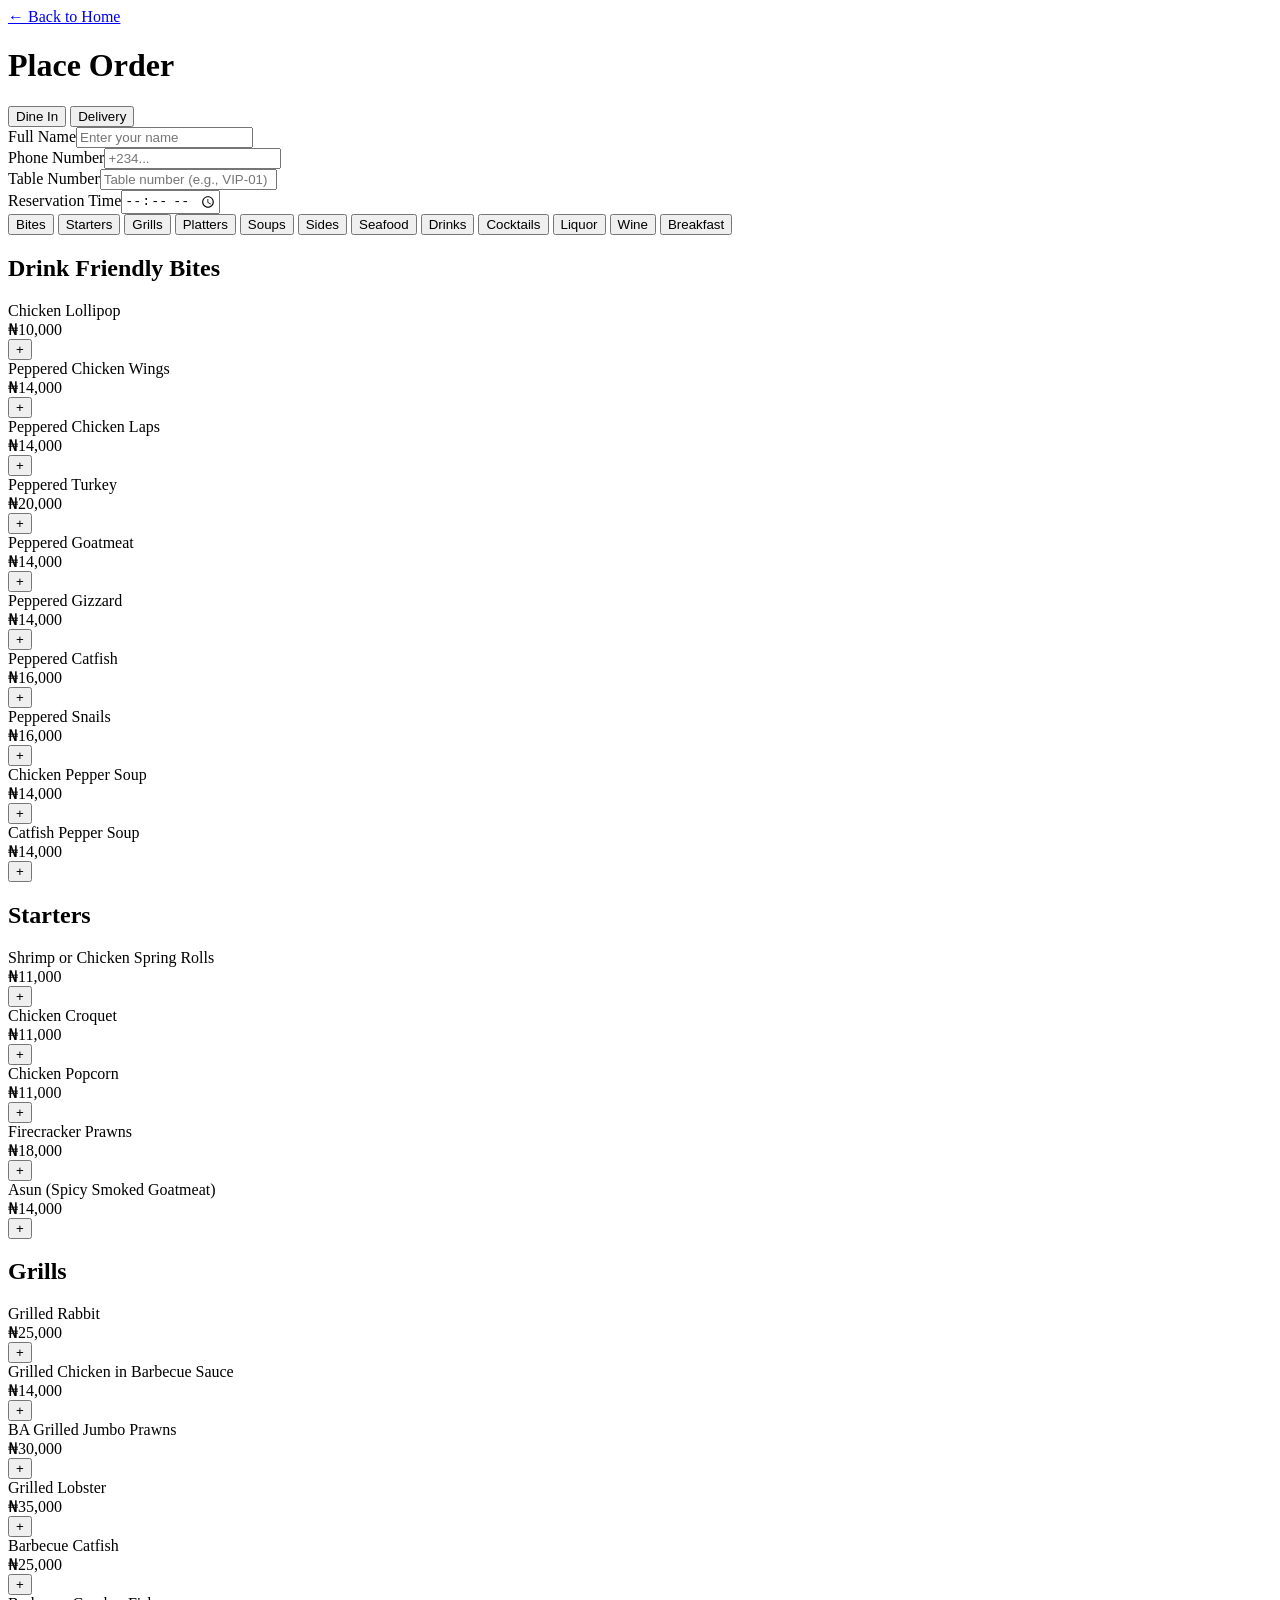
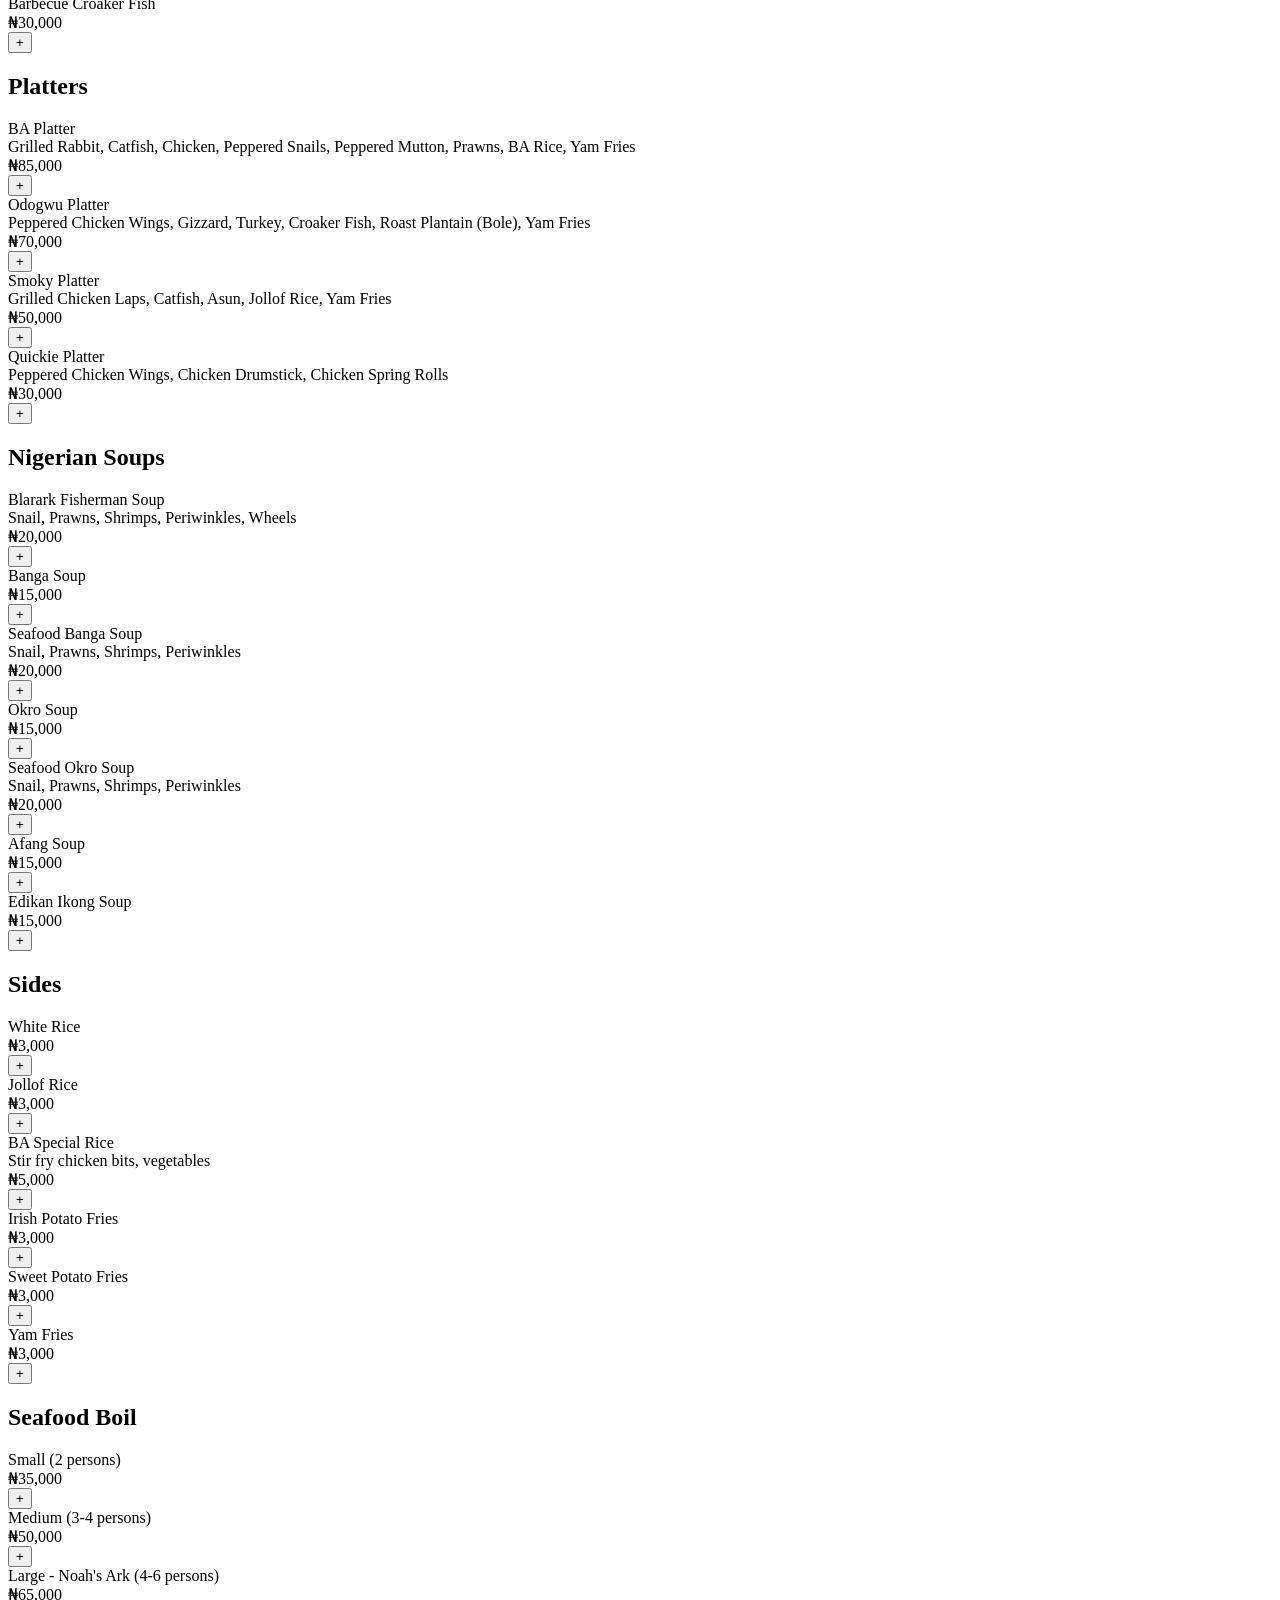
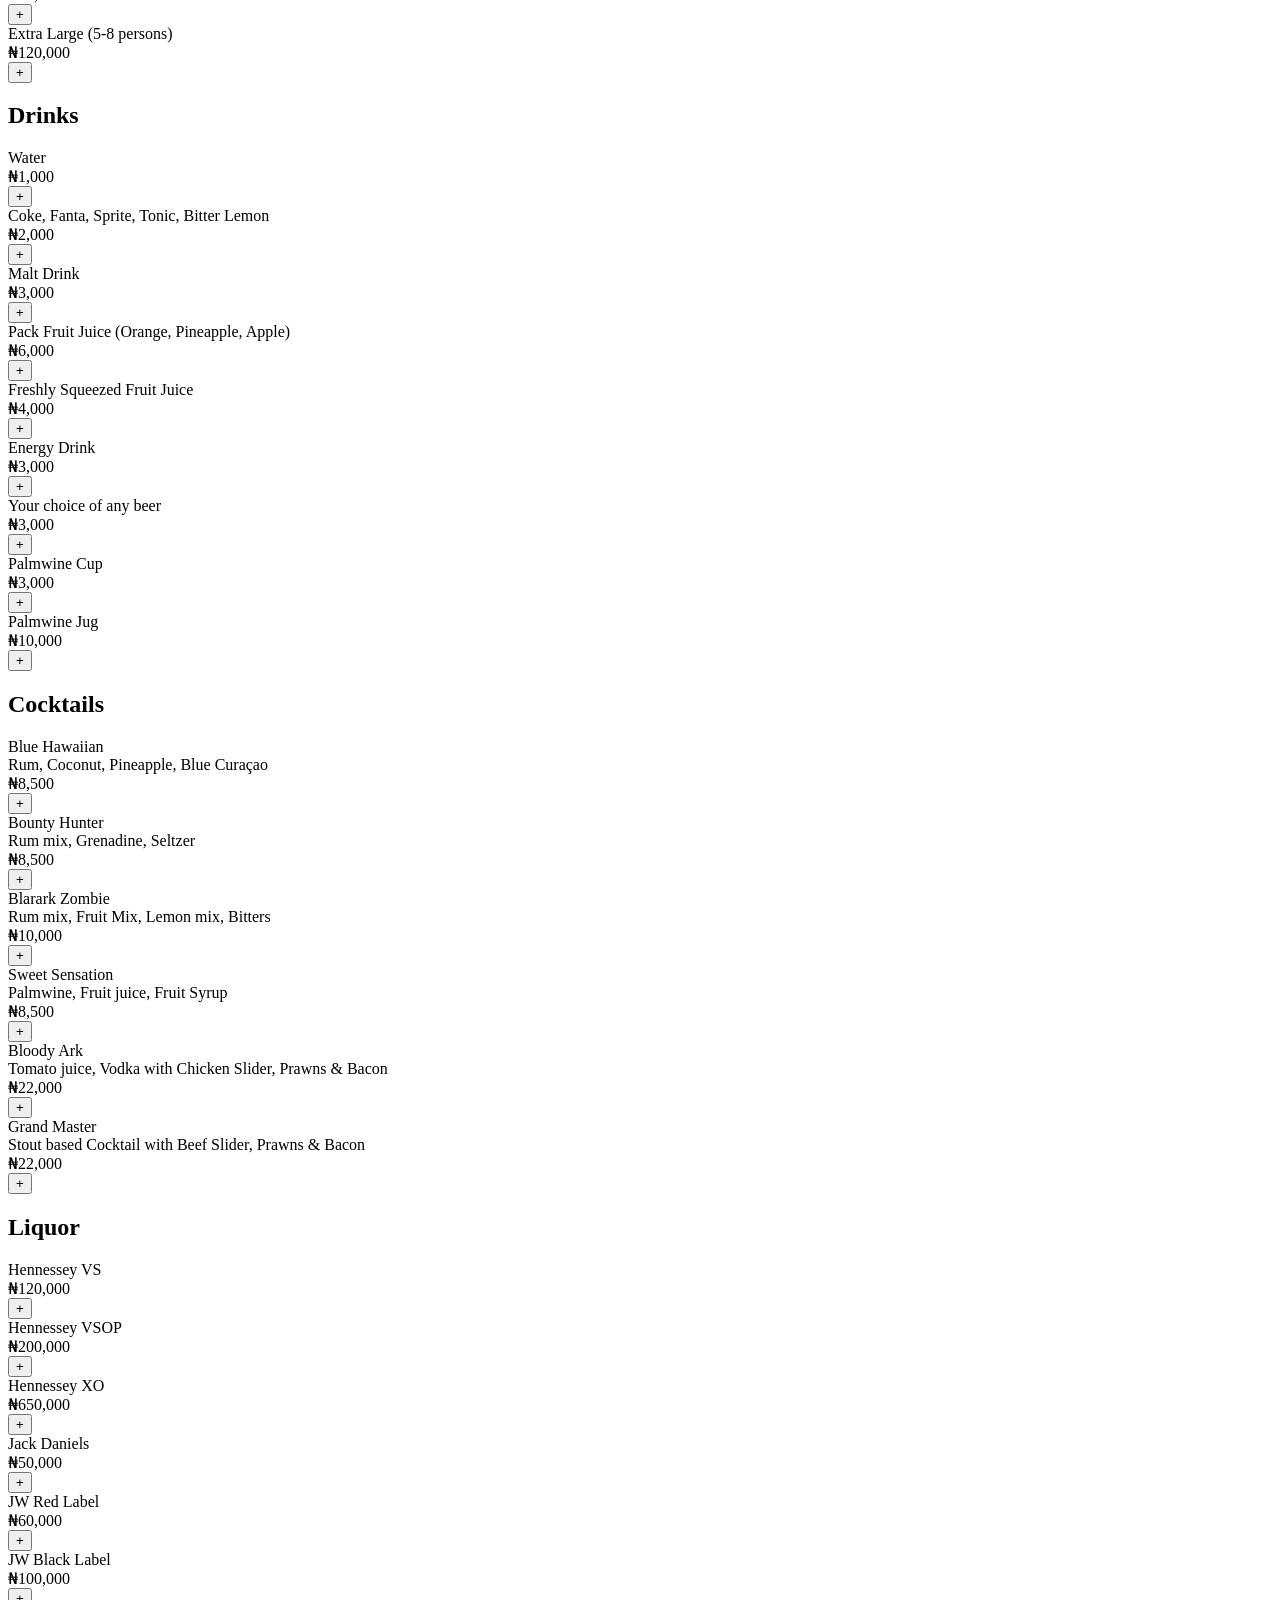
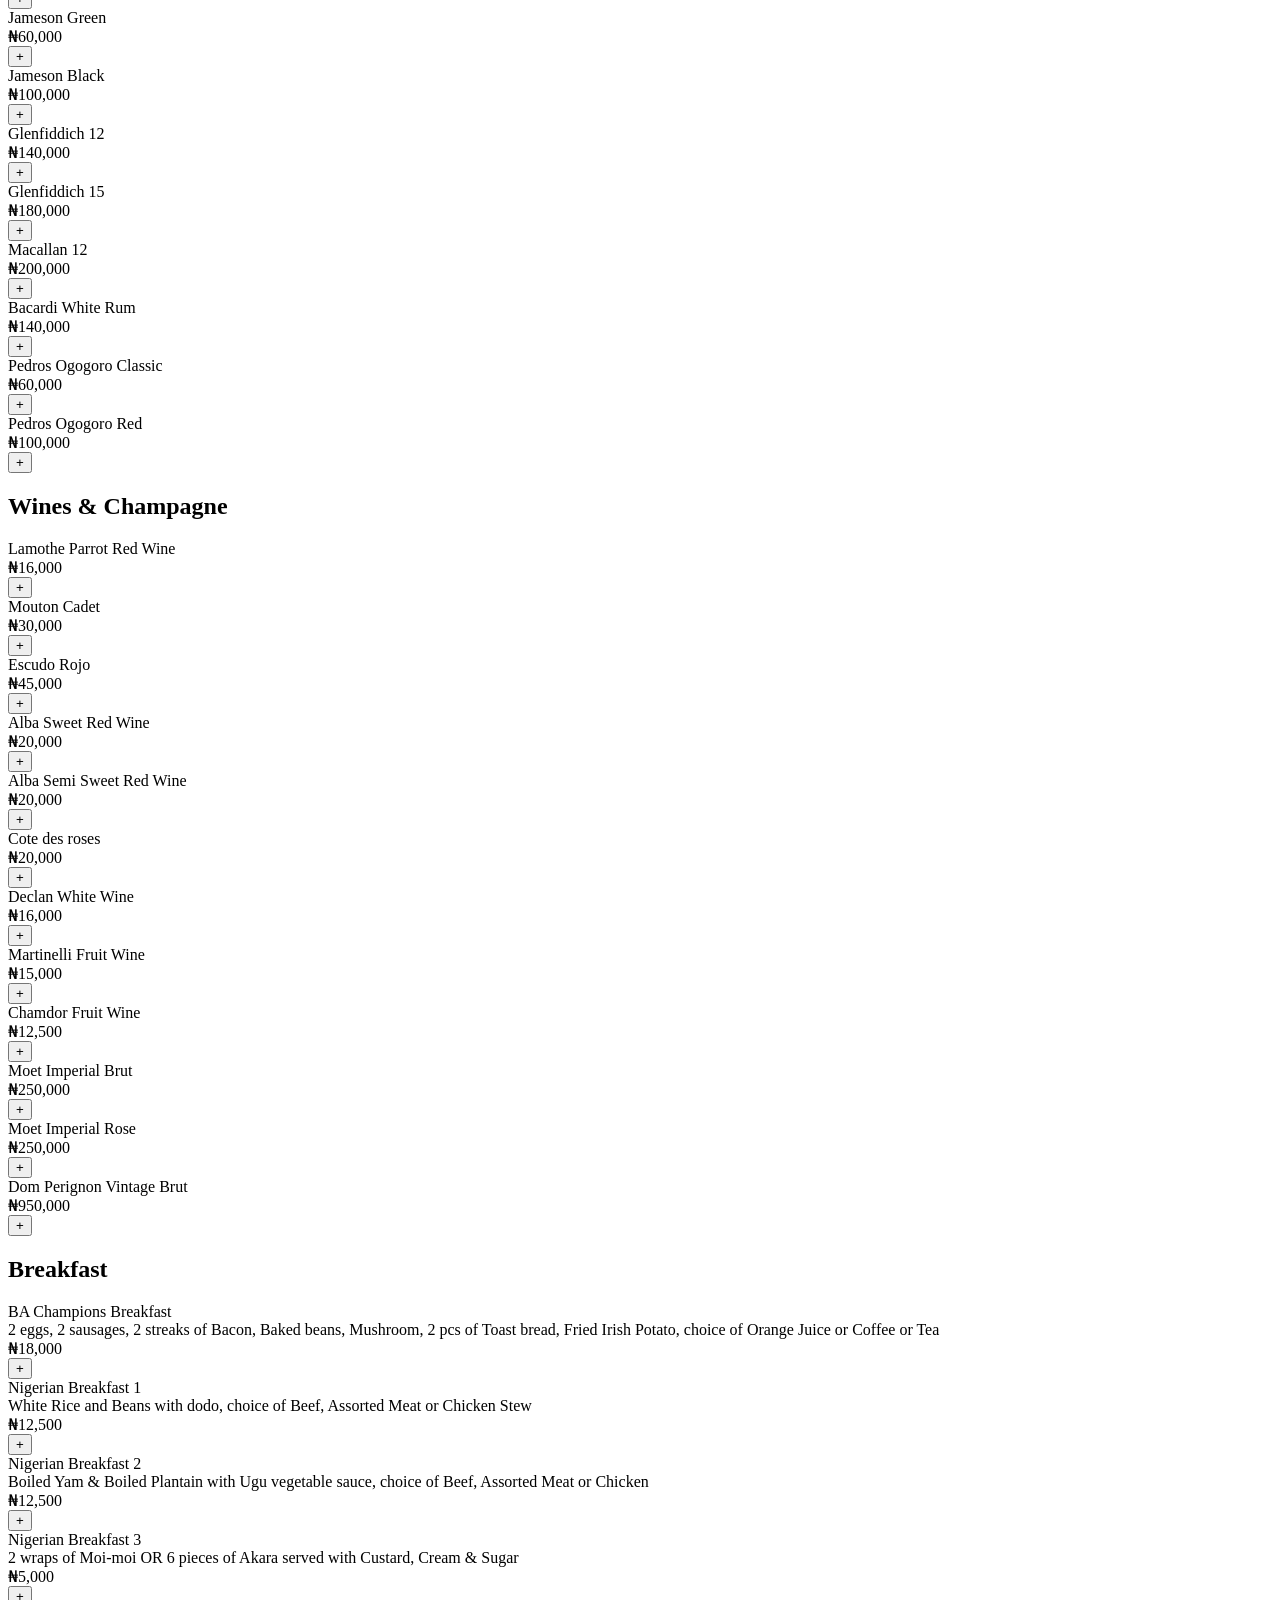
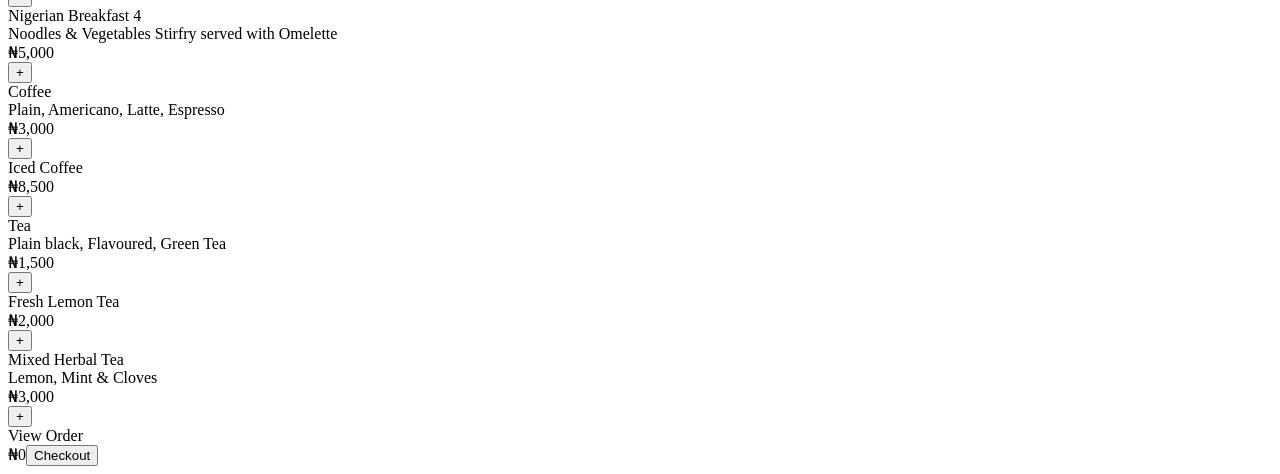
==== order.html @ f7a6f14f "Update print statement from 'Hello' to 'Goodbye'" ====
<!DOCTYPE html>
<html lang="en">
<head>
    <meta charset="UTF-8">
    <meta name="viewport" content="width=device-width, initial-scale=1.0, maximum-scale=1.0, user-scalable=no">
    <title>Place Order | Blarark VI</title>
    <link rel="preconnect" href="https://fonts.googleapis.com">
    <link rel="preconnect" href="https://fonts.gstatic.com" crossorigin>
    <link href="https://fonts.googleapis.com/css2?family=Playfair+Display:wght@400;500;600;700&family=Lato:wght@300;400;700&display=swap" rel="stylesheet">
    <link rel="stylesheet" href="style.css">
</head>
<body>

    <div class="bg-overlay" style="background-image: url('https://i.ibb.co/jPtq0Dsh/IMG-20260415-WA0001.jpg');"></div>
    <div class="bg-tint"></div>

    <div class="page-container">
        <a href="index.html" class="btn-back">← Back to Home</a>
        
        <div class="page-header">
            <h1 class="page-title">Place Order</h1>
        </div>

        <div class="page-content">
            <!-- Order Type Toggle -->
            <div class="order-type-toggle">
                <button class="order-type-btn active" onclick="setOrderType('dinein')">Dine In</button>
                <button class="order-type-btn" onclick="setOrderType('delivery')">Delivery</button>
            </div>

            <!-- Dine In Form -->
            <div id="dinein-form" class="order-form">
                <div class="form-group"><label class="form-label">Full Name</label><input type="text" class="form-input" id="dinein-name" placeholder="Enter your name" required></div>
                <div class="form-group"><label class="form-label">Phone Number</label><input type="tel" class="form-input" id="dinein-phone" placeholder="+234..." required></div>
                <div class="form-group"><label class="form-label">Table Number</label><input type="text" class="form-input" id="dinein-table" placeholder="Table number (e.g., VIP-01)" required></div>
                <div class="form-group"><label class="form-label">Reservation Time</label><input type="time" class="form-input" id="dinein-time" required></div>
            </div>

            <!-- Delivery Form (hidden by default) -->
            <div id="delivery-form" class="order-form" style="display: none;">
                <div class="form-group"><label class="form-label">Full Name</label><input type="text" class="form-input" id="delivery-name" placeholder="Enter your name" required></div>
                <div class="form-group"><label class="form-label">Phone Number</label><input type="tel" class="form-input" id="delivery-phone" placeholder="+234..." required></div>
                <div class="form-group"><label class="form-label">Delivery Address</label><input type="text" class="form-input" id="delivery-address" placeholder="Full delivery address" required></div>
            </div>

            <!-- Menu Categories Navigation -->
            <div class="category-nav">
                <button class="category-btn active" onclick="showCategory('bites')">Bites</button>
                <button class="category-btn" onclick="showCategory('starters')">Starters</button>
                <button class="category-btn" onclick="showCategory('grills')">Grills</button>
                <button class="category-btn" onclick="showCategory('platters')">Platters</button>
                <button class="category-btn" onclick="showCategory('soups')">Soups</button>
                <button class="category-btn" onclick="showCategory('sides')">Sides</button>
                <button class="category-btn" onclick="showCategory('seafood')">Seafood</button>
                <button class="category-btn" onclick="showCategory('drinks')">Drinks</button>
                <button class="category-btn" onclick="showCategory('cocktails')">Cocktails</button>
                <button class="category-btn" onclick="showCategory('liquor')">Liquor</button>
                <button class="category-btn" onclick="showCategory('wine')">Wine</button>
                <button class="category-btn" onclick="showCategory('breakfast')">Breakfast</button>
            </div>

            <!-- BITES -->
            <div id="bites" class="menu-section active">
                <h2 class="menu-category-title">Drink Friendly Bites</h2>
                <div class="menu-item"><div class="menu-item-info"><div class="menu-item-name">Chicken Lollipop</div></div><div class="menu-item-price">₦10,000</div><button class="add-btn" onclick="addToCart('Chicken Lollipop', 10000)">+</button></div>
                <div class="menu-item"><div class="menu-item-info"><div class="menu-item-name">Peppered Chicken Wings</div></div><div class="menu-item-price">₦14,000</div><button class="add-btn" onclick="addToCart('Peppered Chicken Wings', 14000)">+</button></div>
                <div class="menu-item"><div class="menu-item-info"><div class="menu-item-name">Peppered Chicken Laps</div></div><div class="menu-item-price">₦14,000</div><button class="add-btn" onclick="addToCart('Peppered Chicken Laps', 14000)">+</button></div>
                <div class="menu-item"><div class="menu-item-info"><div class="menu-item-name">Peppered Turkey</div></div><div class="menu-item-price">₦20,000</div><button class="add-btn" onclick="addToCart('Peppered Turkey', 20000)">+</button></div>
                <div class="menu-item"><div class="menu-item-info"><div class="menu-item-name">Peppered Goatmeat</div></div><div class="menu-item-price">₦14,000</div><button class="add-btn" onclick="addToCart('Peppered Goatmeat', 14000)">+</button></div>
                <div class="menu-item"><div class="menu-item-info"><div class="menu-item-name">Peppered Gizzard</div></div><div class="menu-item-price">₦14,000</div><button class="add-btn" onclick="addToCart('Peppered Gizzard', 14000)">+</button></div>
                <div class="menu-item"><div class="menu-item-info"><div class="menu-item-name">Peppered Catfish</div></div><div class="menu-item-price">₦16,000</div><button class="add-btn" onclick="addToCart('Peppered Catfish', 16000)">+</button></div>
                <div class="menu-item"><div class="menu-item-info"><div class="menu-item-name">Peppered Snails</div></div><div class="menu-item-price">₦16,000</div><button class="add-btn" onclick="addToCart('Peppered Snails', 16000)">+</button></div>
                <div class="menu-item"><div class="menu-item-info"><div class="menu-item-name">Chicken Pepper Soup</div></div><div class="menu-item-price">₦14,000</div><button class="add-btn" onclick="addToCart('Chicken Pepper Soup', 14000)">+</button></div>
                <div class="menu-item"><div class="menu-item-info"><div class="menu-item-name">Catfish Pepper Soup</div></div><div class="menu-item-price">₦14,000</div><button class="add-btn" onclick="addToCart('Catfish Pepper Soup', 14000)">+</button></div>
            </div>

            <!-- STARTERS -->
            <div id="starters" class="menu-section">
                <h2 class="menu-category-title">Starters</h2>
                <div class="menu-item"><div class="menu-item-info"><div class="menu-item-name">Shrimp or Chicken Spring Rolls</div></div><div class="menu-item-price">₦11,000</div><button class="add-btn" onclick="addToCart('Shrimp or Chicken Spring Rolls', 11000)">+</button></div>
                <div class="menu-item"><div class="menu-item-info"><div class="menu-item-name">Chicken Croquet</div></div><div class="menu-item-price">₦11,000</div><button class="add-btn" onclick="addToCart('Chicken Croquet', 11000)">+</button></div>
                <div class="menu-item"><div class="menu-item-info"><div class="menu-item-name">Chicken Popcorn</div></div><div class="menu-item-price">₦11,000</div><button class="add-btn" onclick="addToCart('Chicken Popcorn', 11000)">+</button></div>
                <div class="menu-item"><div class="menu-item-info"><div class="menu-item-name">Firecracker Prawns</div></div><div class="menu-item-price">₦18,000</div><button class="add-btn" onclick="addToCart('Firecracker Prawns', 18000)">+</button></div>
                <div class="menu-item"><div class="menu-item-info"><div class="menu-item-name">Asun (Spicy Smoked Goatmeat)</div></div><div class="menu-item-price">₦14,000</div><button class="add-btn" onclick="addToCart('Asun', 14000)">+</button></div>
            </div>

            <!-- GRILLS -->
            <div id="grills" class="menu-section">
                <h2 class="menu-category-title">Grills</h2>
                <div class="menu-item"><div class="menu-item-info"><div class="menu-item-name">Grilled Rabbit</div></div><div class="menu-item-price">₦25,000</div><button class="add-btn" onclick="addToCart('Grilled Rabbit', 25000)">+</button></div>
                <div class="menu-item"><div class="menu-item-info"><div class="menu-item-name">Grilled Chicken in Barbecue Sauce</div></div><div class="menu-item-price">₦14,000</div><button class="add-btn" onclick="addToCart('Grilled Chicken in Barbecue Sauce', 14000)">+</button></div>
                <div class="menu-item"><div class="menu-item-info"><div class="menu-item-name">BA Grilled Jumbo Prawns</div></div><div class="menu-item-price">₦30,000</div><button class="add-btn" onclick="addToCart('BA Grilled Jumbo Prawns', 30000)">+</button></div>
                <div class="menu-item"><div class="menu-item-info"><div class="menu-item-name">Grilled Lobster</div></div><div class="menu-item-price">₦35,000</div><button class="add-btn" onclick="addToCart('Grilled Lobster', 35000)">+</button></div>
                <div class="menu-item"><div class="menu-item-info"><div class="menu-item-name">Barbecue Catfish</div></div><div class="menu-item-price">₦25,000</div><button class="add-btn" onclick="addToCart('Barbecue Catfish', 25000)">+</button></div>
                <div class="menu-item"><div class="menu-item-info"><div class="menu-item-name">Barbecue Croaker Fish</div></div><div class="menu-item-price">₦30,000</div><button class="add-btn" onclick="addToCart('Barbecue Croaker Fish', 30000)">+</button></div>
            </div>

            <!-- PLATTERS -->
            <div id="platters" class="menu-section">
                <h2 class="menu-category-title">Platters</h2>
                <div class="menu-item"><div class="menu-item-info"><div class="menu-item-name">BA Platter</div><div class="menu-item-desc">Grilled Rabbit, Catfish, Chicken, Peppered Snails, Peppered Mutton, Prawns, BA Rice, Yam Fries</div></div><div class="menu-item-price">₦85,000</div><button class="add-btn" onclick="addToCart('BA Platter', 85000)">+</button></div>
                <div class="menu-item"><div class="menu-item-info"><div class="menu-item-name">Odogwu Platter</div><div class="menu-item-desc">Peppered Chicken Wings, Gizzard, Turkey, Croaker Fish, Roast Plantain (Bole), Yam Fries</div></div><div class="menu-item-price">₦70,000</div><button class="add-btn" onclick="addToCart('Odogwu Platter', 70000)">+</button></div>
                <div class="menu-item"><div class="menu-item-info"><div class="menu-item-name">Smoky Platter</div><div class="menu-item-desc">Grilled Chicken Laps, Catfish, Asun, Jollof Rice, Yam Fries</div></div><div class="menu-item-price">₦50,000</div><button class="add-btn" onclick="addToCart('Smoky Platter', 50000)">+</button></div>
                <div class="menu-item"><div class="menu-item-info"><div class="menu-item-name">Quickie Platter</div><div class="menu-item-desc">Peppered Chicken Wings, Chicken Drumstick, Chicken Spring Rolls</div></div><div class="menu-item-price">₦30,000</div><button class="add-btn" onclick="addToCart('Quickie Platter', 30000)">+</button></div>
            </div>

            <!-- SOUPS -->
            <div id="soups" class="menu-section">
                <h2 class="menu-category-title">Nigerian Soups</h2>
                <div class="menu-item"><div class="menu-item-info"><div class="menu-item-name">Blarark Fisherman Soup</div><div class="menu-item-desc">Snail, Prawns, Shrimps, Periwinkles, Wheels</div></div><div class="menu-item-price">₦20,000</div><button class="add-btn" onclick="addToCart('Blarark Fisherman Soup', 20000)">+</button></div>
                <div class="menu-item"><div class="menu-item-info"><div class="menu-item-name">Banga Soup</div></div><div class="menu-item-price">₦15,000</div><button class="add-btn" onclick="addToCart('Banga Soup', 15000)">+</button></div>
                <div class="menu-item"><div class="menu-item-info"><div class="menu-item-name">Seafood Banga Soup</div><div class="menu-item-desc">Snail, Prawns, Shrimps, Periwinkles</div></div><div class="menu-item-price">₦20,000</div><button class="add-btn" onclick="addToCart('Seafood Banga Soup', 20000)">+</button></div>
                <div class="menu-item"><div class="menu-item-info"><div class="menu-item-name">Okro Soup</div></div><div class="menu-item-price">₦15,000</div><button class="add-btn" onclick="addToCart('Okro Soup', 15000)">+</button></div>
                <div class="menu-item"><div class="menu-item-info"><div class="menu-item-name">Seafood Okro Soup</div><div class="menu-item-desc">Snail, Prawns, Shrimps, Periwinkles</div></div><div class="menu-item-price">₦20,000</div><button class="add-btn" onclick="addToCart('Seafood Okro Soup', 20000)">+</button></div>
                <div class="menu-item"><div class="menu-item-info"><div class="menu-item-name">Afang Soup</div></div><div class="menu-item-price">₦15,000</div><button class="add-btn" onclick="addToCart('Afang Soup', 15000)">+</button></div>
                <div class="menu-item"><div class="menu-item-info"><div class="menu-item-name">Edikan Ikong Soup</div></div><div class="menu-item-price">₦15,000</div><button class="add-btn" onclick="addToCart('Edikan Ikong Soup', 15000)">+</button></div>
            </div>

            <!-- SIDES -->
            <div id="sides" class="menu-section">
                <h2 class="menu-category-title">Sides</h2>
                <div class="menu-item"><div class="menu-item-info"><div class="menu-item-name">White Rice</div></div><div class="menu-item-price">₦3,000</div><button class="add-btn" onclick="addToCart('White Rice', 3000)">+</button></div>
                <div class="menu-item"><div class="menu-item-info"><div class="menu-item-name">Jollof Rice</div></div><div class="menu-item-price">₦3,000</div><button class="add-btn" onclick="addToCart('Jollof Rice', 3000)">+</button></div>
                <div class="menu-item"><div class="menu-item-info"><div class="menu-item-name">BA Special Rice</div><div class="menu-item-desc">Stir fry chicken bits, vegetables</div></div><div class="menu-item-price">₦5,000</div><button class="add-btn" onclick="addToCart('BA Special Rice', 5000)">+</button></div>
                <div class="menu-item"><div class="menu-item-info"><div class="menu-item-name">Irish Potato Fries</div></div><div class="menu-item-price">₦3,000</div><button class="add-btn" onclick="addToCart('Irish Potato Fries', 3000)">+</button></div>
                <div class="menu-item"><div class="menu-item-info"><div class="menu-item-name">Sweet Potato Fries</div></div><div class="menu-item-price">₦3,000</div><button class="add-btn" onclick="addToCart('Sweet Potato Fries', 3000)">+</button></div>
                <div class="menu-item"><div class="menu-item-info"><div class="menu-item-name">Yam Fries</div></div><div class="menu-item-price">₦3,000</div><button class="add-btn" onclick="addToCart('Yam Fries', 3000)">+</button></div>
            </div>

            <!-- SEAFOOD BOIL -->
            <div id="seafood" class="menu-section">
                <h2 class="menu-category-title">Seafood Boil</h2>
                <div class="menu-item"><div class="menu-item-info"><div class="menu-item-name">Small (2 persons)</div></div><div class="menu-item-price">₦35,000</div><button class="add-btn" onclick="addToCart('Seafood Boil Small', 35000)">+</button></div>
                <div class="menu-item"><div class="menu-item-info"><div class="menu-item-name">Medium (3-4 persons)</div></div><div class="menu-item-price">₦50,000</div><button class="add-btn" onclick="addToCart('Seafood Boil Medium', 50000)">+</button></div>
                <div class="menu-item"><div class="menu-item-info"><div class="menu-item-name">Large - Noah's Ark (4-6 persons)</div></div><div class="menu-item-price">₦65,000</div><button class="add-btn" onclick="addToCart('Seafood Boil Large', 65000)">+</button></div>
                <div class="menu-item"><div class="menu-item-info"><div class="menu-item-name">Extra Large (5-8 persons)</div></div><div class="menu-item-price">₦120,000</div><button class="add-btn" onclick="addToCart('Seafood Boil Extra Large', 120000)">+</button></div>
            </div>

            <!-- DRINKS -->
            <div id="drinks" class="menu-section">
                <h2 class="menu-category-title">Drinks</h2>
                <div class="menu-item"><div class="menu-item-info"><div class="menu-item-name">Water</div></div><div class="menu-item-price">₦1,000</div><button class="add-btn" onclick="addToCart('Water', 1000)">+</button></div>
                <div class="menu-item"><div class="menu-item-info"><div class="menu-item-name">Coke, Fanta, Sprite, Tonic, Bitter Lemon</div></div><div class="menu-item-price">₦2,000</div><button class="add-btn" onclick="addToCart('Soft Drink', 2000)">+</button></div>
                <div class="menu-item"><div class="menu-item-info"><div class="menu-item-name">Malt Drink</div></div><div class="menu-item-price">₦3,000</div><button class="add-btn" onclick="addToCart('Malt Drink', 3000)">+</button></div>
                <div class="menu-item"><div class="menu-item-info"><div class="menu-item-name">Pack Fruit Juice (Orange, Pineapple, Apple)</div></div><div class="menu-item-price">₦6,000</div><button class="add-btn" onclick="addToCart('Pack Fruit Juice', 6000)">+</button></div>
                <div class="menu-item"><div class="menu-item-info"><div class="menu-item-name">Freshly Squeezed Fruit Juice</div></div><div class="menu-item-price">₦4,000</div><button class="add-btn" onclick="addToCart('Freshly Squeezed Fruit Juice', 4000)">+</button></div>
                <div class="menu-item"><div class="menu-item-info"><div class="menu-item-name">Energy Drink</div></div><div class="menu-item-price">₦3,000</div><button class="add-btn" onclick="addToCart('Energy Drink', 3000)">+</button></div>
                <div class="menu-item"><div class="menu-item-info"><div class="menu-item-name">Your choice of any beer</div></div><div class="menu-item-price">₦3,000</div><button class="add-btn" onclick="addToCart('Beer', 3000)">+</button></div>
                <div class="menu-item"><div class="menu-item-info"><div class="menu-item-name">Palmwine Cup</div></div><div class="menu-item-price">₦3,000</div><button class="add-btn" onclick="addToCart('Palmwine Cup', 3000)">+</button></div>
                <div class="menu-item"><div class="menu-item-info"><div class="menu-item-name">Palmwine Jug</div></div><div class="menu-item-price">₦10,000</div><button class="add-btn" onclick="addToCart('Palmwine Jug', 10000)">+</button></div>
            </div>

            <!-- COCKTAILS -->
            <div id="cocktails" class="menu-section">
                <h2 class="menu-category-title">Cocktails</h2>
                <div class="menu-item"><div class="menu-item-info"><div class="menu-item-name">Blue Hawaiian</div><div class="menu-item-desc">Rum, Coconut, Pineapple, Blue Curaçao</div></div><div class="menu-item-price">₦8,500</div><button class="add-btn" onclick="addToCart('Blue Hawaiian', 8500)">+</button></div>
                <div class="menu-item"><div class="menu-item-info"><div class="menu-item-name">Bounty Hunter</div><div class="menu-item-desc">Rum mix, Grenadine, Seltzer</div></div><div class="menu-item-price">₦8,500</div><button class="add-btn" onclick="addToCart('Bounty Hunter', 8500)">+</button></div>
                <div class="menu-item"><div class="menu-item-info"><div class="menu-item-name">Blarark Zombie</div><div class="menu-item-desc">Rum mix, Fruit Mix, Lemon mix, Bitters</div></div><div class="menu-item-price">₦10,000</div><button class="add-btn" onclick="addToCart('Blarark Zombie', 10000)">+</button></div>
                <div class="menu-item"><div class="menu-item-info"><div class="menu-item-name">Sweet Sensation</div><div class="menu-item-desc">Palmwine, Fruit juice, Fruit Syrup</div></div><div class="menu-item-price">₦8,500</div><button class="add-btn" onclick="addToCart('Sweet Sensation', 8500)">+</button></div>
                <div class="menu-item"><div class="menu-item-info"><div class="menu-item-name">Bloody Ark</div><div class="menu-item-desc">Tomato juice, Vodka with Chicken Slider, Prawns & Bacon</div></div><div class="menu-item-price">₦22,000</div><button class="add-btn" onclick="addToCart('Bloody Ark', 22000)">+</button></div>
                <div class="menu-item"><div class="menu-item-info"><div class="menu-item-name">Grand Master</div><div class="menu-item-desc">Stout based Cocktail with Beef Slider, Prawns & Bacon</div></div><div class="menu-item-price">₦22,000</div><button class="add-btn" onclick="addToCart('Grand Master', 22000)">+</button></div>
            </div>

            <!-- LIQUOR -->
            <div id="liquor" class="menu-section">
                <h2 class="menu-category-title">Liquor</h2>
                <div class="menu-item"><div class="menu-item-info"><div class="menu-item-name">Hennessey VS</div></div><div class="menu-item-price">₦120,000</div><button class="add-btn" onclick="addToCart('Hennessey VS', 120000)">+</button></div>
                <div class="menu-item"><div class="menu-item-info"><div class="menu-item-name">Hennessey VSOP</div></div><div class="menu-item-price">₦200,000</div><button class="add-btn" onclick="addToCart('Hennessey VSOP', 200000)">+</button></div>
                <div class="menu-item"><div class="menu-item-info"><div class="menu-item-name">Hennessey XO</div></div><div class="menu-item-price">₦650,000</div><button class="add-btn" onclick="addToCart('Hennessey XO', 650000)">+</button></div>
                <div class="menu-item"><div class="menu-item-info"><div class="menu-item-name">Jack Daniels</div></div><div class="menu-item-price">₦50,000</div><button class="add-btn" onclick="addToCart('Jack Daniels', 50000)">+</button></div>
                <div class="menu-item"><div class="menu-item-info"><div class="menu-item-name">JW Red Label</div></div><div class="menu-item-price">₦60,000</div><button class="add-btn" onclick="addToCart('JW Red Label', 60000)">+</button></div>
                <div class="menu-item"><div class="menu-item-info"><div class="menu-item-name">JW Black Label</div></div><div class="menu-item-price">₦100,000</div><button class="add-btn" onclick="addToCart('JW Black Label', 100000)">+</button></div>
                <div class="menu-item"><div class="menu-item-info"><div class="menu-item-name">Jameson Green</div></div><div class="menu-item-price">₦60,000</div><button class="add-btn" onclick="addToCart('Jameson Green', 60000)">+</button></div>
                <div class="menu-item"><div class="menu-item-info"><div class="menu-item-name">Jameson Black</div></div><div class="menu-item-price">₦100,000</div><button class="add-btn" onclick="addToCart('Jameson Black', 100000)">+</button></div>
                <div class="menu-item"><div class="menu-item-info"><div class="menu-item-name">Glenfiddich 12</div></div><div class="menu-item-price">₦140,000</div><button class="add-btn" onclick="addToCart('Glenfiddich 12', 140000)">+</button></div>
                <div class="menu-item"><div class="menu-item-info"><div class="menu-item-name">Glenfiddich 15</div></div><div class="menu-item-price">₦180,000</div><button class="add-btn" onclick="addToCart('Glenfiddich 15', 180000)">+</button></div>
                <div class="menu-item"><div class="menu-item-info"><div class="menu-item-name">Macallan 12</div></div><div class="menu-item-price">₦200,000</div><button class="add-btn" onclick="addToCart('Macallan 12', 200000)">+</button></div>
                <div class="menu-item"><div class="menu-item-info"><div class="menu-item-name">Bacardi White Rum</div></div><div class="menu-item-price">₦140,000</div><button class="add-btn" onclick="addToCart('Bacardi White Rum', 140000)">+</button></div>
                <div class="menu-item"><div class="menu-item-info"><div class="menu-item-name">Pedros Ogogoro Classic</div></div><div class="menu-item-price">₦60,000</div><button class="add-btn" onclick="addToCart('Pedros Ogogoro Classic', 60000)">+</button></div>
                <div class="menu-item"><div class="menu-item-info"><div class="menu-item-name">Pedros Ogogoro Red</div></div><div class="menu-item-price">₦100,000</div><button class="add-btn" onclick="addToCart('Pedros Ogogoro Red', 100000)">+</button></div>
            </div>

            <!-- WINE -->
            <div id="wine" class="menu-section">
                <h2 class="menu-category-title">Wines & Champagne</h2>
                <div class="menu-item"><div class="menu-item-info"><div class="menu-item-name">Lamothe Parrot Red Wine</div></div><div class="menu-item-price">₦16,000</div><button class="add-btn" onclick="addToCart('Lamothe Parrot Red Wine', 16000)">+</button></div>
                <div class="menu-item"><div class="menu-item-info"><div class="menu-item-name">Mouton Cadet</div></div><div class="menu-item-price">₦30,000</div><button class="add-btn" onclick="addToCart('Mouton Cadet', 30000)">+</button></div>
                <div class="menu-item"><div class="menu-item-info"><div class="menu-item-name">Escudo Rojo</div></div><div class="menu-item-price">₦45,000</div><button class="add-btn" onclick="addToCart('Escudo Rojo', 45000)">+</button></div>
                <div class="menu-item"><div class="menu-item-info"><div class="menu-item-name">Alba Sweet Red Wine</div></div><div class="menu-item-price">₦20,000</div><button class="add-btn" onclick="addToCart('Alba Sweet Red Wine', 20000)">+</button></div>
                <div class="menu-item"><div class="menu-item-info"><div class="menu-item-name">Alba Semi Sweet Red Wine</div></div><div class="menu-item-price">₦20,000</div><button class="add-btn" onclick="addToCart('Alba Semi Sweet Red Wine', 20000)">+</button></div>
                <div class="menu-item"><div class="menu-item-info"><div class="menu-item-name">Cote des roses</div></div><div class="menu-item-price">₦20,000</div><button class="add-btn" onclick="addToCart('Cote des roses', 20000)">+</button></div>
                <div class="menu-item"><div class="menu-item-info"><div class="menu-item-name">Declan White Wine</div></div><div class="menu-item-price">₦16,000</div><button class="add-btn" onclick="addToCart('Declan White Wine', 16000)">+</button></div>
                <div class="menu-item"><div class="menu-item-info"><div class="menu-item-name">Martinelli Fruit Wine</div></div><div class="menu-item-price">₦15,000</div><button class="add-btn" onclick="addToCart('Martinelli Fruit Wine', 15000)">+</button></div>
                <div class="menu-item"><div class="menu-item-info"><div class="menu-item-name">Chamdor Fruit Wine</div></div><div class="menu-item-price">₦12,500</div><button class="add-btn" onclick="addToCart('Chamdor Fruit Wine', 12500)">+</button></div>
                <div class="menu-item"><div class="menu-item-info"><div class="menu-item-name">Moet Imperial Brut</div></div><div class="menu-item-price">₦250,000</div><button class="add-btn" onclick="addToCart('Moet Imperial Brut', 250000)">+</button></div>
                <div class="menu-item"><div class="menu-item-info"><div class="menu-item-name">Moet Imperial Rose</div></div><div class="menu-item-price">₦250,000</div><button class="add-btn" onclick="addToCart('Moet Imperial Rose', 250000)">+</button></div>
                <div class="menu-item"><div class="menu-item-info"><div class="menu-item-name">Dom Perignon Vintage Brut</div></div><div class="menu-item-price">₦950,000</div><button class="add-btn" onclick="addToCart('Dom Perignon Vintage Brut', 950000)">+</button></div>
            </div>

            <!-- BREAKFAST -->
            <div id="breakfast" class="menu-section">
                <h2 class="menu-category-title">Breakfast</h2>
                <div class="menu-item"><div class="menu-item-info"><div class="menu-item-name">BA Champions Breakfast</div><div class="menu-item-desc">2 eggs, 2 sausages, 2 streaks of Bacon, Baked beans, Mushroom, 2 pcs of Toast bread, Fried Irish Potato, choice of Orange Juice or Coffee or Tea</div></div><div class="menu-item-price">₦18,000</div><button class="add-btn" onclick="addToCart('BA Champions Breakfast', 18000)">+</button></div>
                <div class="menu-item"><div class="menu-item-info"><div class="menu-item-name">Nigerian Breakfast 1</div><div class="menu-item-desc">White Rice and Beans with dodo, choice of Beef, Assorted Meat or Chicken Stew</div></div><div class="menu-item-price">₦12,500</div><button class="add-btn" onclick="addToCart('Nigerian Breakfast 1', 12500)">+</button></div>
                <div class="menu-item"><div class="menu-item-info"><div class="menu-item-name">Nigerian Breakfast 2</div><div class="menu-item-desc">Boiled Yam & Boiled Plantain with Ugu vegetable sauce, choice of Beef, Assorted Meat or Chicken</div></div><div class="menu-item-price">₦12,500</div><button class="add-btn" onclick="addToCart('Nigerian Breakfast 2', 12500)">+</button></div>
                <div class="menu-item"><div class="menu-item-info"><div class="menu-item-name">Nigerian Breakfast 3</div><div class="menu-item-desc">2 wraps of Moi-moi OR 6 pieces of Akara served with Custard, Cream & Sugar</div></div><div class="menu-item-price">₦5,000</div><button class="add-btn" onclick="addToCart('Nigerian Breakfast 3', 5000)">+</button></div>
                <div class="menu-item"><div class="menu-item-info"><div class="menu-item-name">Nigerian Breakfast 4</div><div class="menu-item-desc">Noodles & Vegetables Stirfry served with Omelette</div></div><div class="menu-item-price">₦5,000</div><button class="add-btn" onclick="addToCart('Nigerian Breakfast 4', 5000)">+</button></div>
                <div class="menu-item"><div class="menu-item-info"><div class="menu-item-name">Coffee</div><div class="menu-item-desc">Plain, Americano, Latte, Espresso</div></div><div class="menu-item-price">₦3,000</div><button class="add-btn" onclick="addToCart('Coffee', 3000)">+</button></div>
                <div class="menu-item"><div class="menu-item-info"><div class="menu-item-name">Iced Coffee</div></div><div class="menu-item-price">₦8,500</div><button class="add-btn" onclick="addToCart('Iced Coffee', 8500)">+</button></div>
                <div class="menu-item"><div class="menu-item-info"><div class="menu-item-name">Tea</div><div class="menu-item-desc">Plain black, Flavoured, Green Tea</div></div><div class="menu-item-price">₦1,500</div><button class="add-btn" onclick="addToCart('Tea', 1500)">+</button></div>
                <div class="menu-item"><div class="menu-item-info"><div class="menu-item-name">Fresh Lemon Tea</div></div><div class="menu-item-price">₦2,000</div><button class="add-btn" onclick="addToCart('Fresh Lemon Tea', 2000)">+</button></div>
                <div class="menu-item"><div class="menu-item-info"><div class="menu-item-name">Mixed Herbal Tea</div><div class="menu-item-desc">Lemon, Mint & Cloves</div></div><div class="menu-item-price">₦3,000</div><button class="add-btn" onclick="addToCart('Mixed Herbal Tea', 3000)">+</button></div>
            </div>
        </div>

        <!-- Cart Bar -->
        <div id="cart-bar" class="cart-bar">
            <div><span class="cart-text">View Order</span><span id="cart-count" class="cart-count"></span></div>
            <div><span id="cart-total" class="cart-total">₦0</span><button class="checkout-btn" onclick="checkout()">Checkout</button></div>
        </div>
    </div>

    <script src="script.js"></script>
    <script>
        function setOrderType(type) {
            const dineinForm = document.getElementById('dinein-form');
            const deliveryForm = document.getElementById('delivery-form');
            const btns = document.querySelectorAll('.order-type-btn');
            
            btns.forEach(btn => btn.classList.remove('active'));
            
            if (type === 'dinein') {
                dineinForm.style.display = 'flex';
                deliveryForm.style.display = 'none';
                btns[0].classList.add('active');
            } else {
                dineinForm.style.display = 'none';
                deliveryForm.style.display = 'flex';
                btns[1].classList.add('active');
            }
        }

        function showCategory(category) {
            document.querySelectorAll('.category-btn').forEach(btn => btn.classList.remove('active'));
            event.target.classList.add('active');
            document.querySelectorAll('.menu-section').forEach(section => section.classList.remove('active'));
            document.getElementById(category).classList.add('active');
        }
    </script>
</body>
</html>
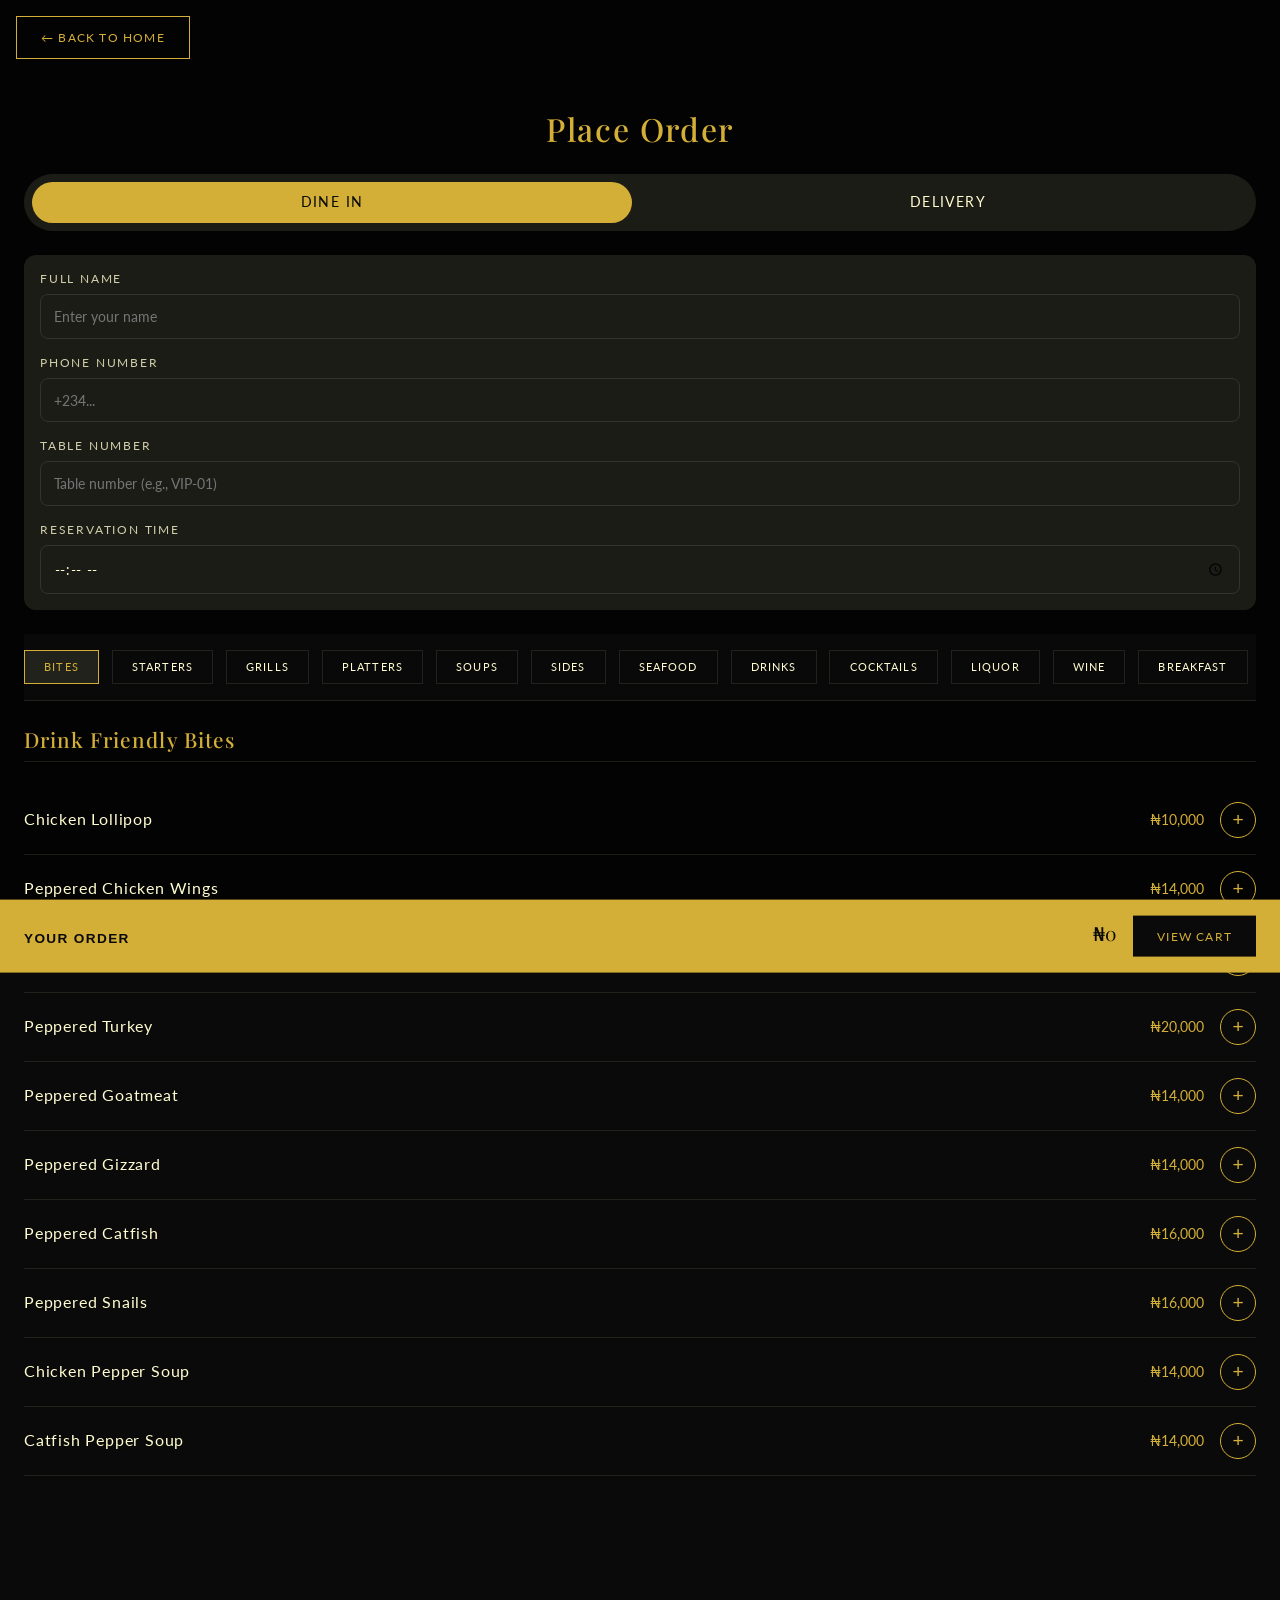
==== commit db9700d2: "Create order.html" ====
--- a/order.html
+++ b/order.html
@@ -8,6 +8,71 @@
     <link rel="preconnect" href="https://fonts.gstatic.com" crossorigin>
     <link href="https://fonts.googleapis.com/css2?family=Playfair+Display:wght@400;500;600;700&family=Lato:wght@300;400;700&display=swap" rel="stylesheet">
     <link rel="stylesheet" href="style.css">
+    <style>
+        /* Additional cart item styles */
+        .cart-items-list {
+            max-height: 300px;
+            overflow-y: auto;
+            margin-bottom: 1rem;
+        }
+        .cart-item-row {
+            display: flex;
+            justify-content: space-between;
+            align-items: center;
+            padding: 0.8rem 0;
+            border-bottom: 1px solid var(--cream-transparent);
+            gap: 0.5rem;
+        }
+        .cart-item-name {
+            flex: 2;
+            font-size: 0.85rem;
+        }
+        .cart-item-price {
+            font-size: 0.85rem;
+            color: var(--gold);
+            white-space: nowrap;
+        }
+        .cart-item-qty {
+            display: flex;
+            align-items: center;
+            gap: 0.5rem;
+        }
+        .cart-qty-btn {
+            width: 28px;
+            height: 28px;
+            border-radius: 50%;
+            border: 1px solid var(--gold);
+            background: transparent;
+            color: var(--gold);
+            cursor: pointer;
+            font-size: 1rem;
+            display: flex;
+            align-items: center;
+            justify-content: center;
+        }
+        .cart-remove-btn {
+            background: transparent;
+            border: none;
+            color: #ff6b6b;
+            cursor: pointer;
+            font-size: 1rem;
+            padding: 0.2rem 0.5rem;
+        }
+        .cart-summary {
+            padding-top: 1rem;
+            border-top: 1px solid var(--gold);
+        }
+        .cart-summary-row {
+            display: flex;
+            justify-content: space-between;
+            margin-bottom: 0.5rem;
+        }
+        .cart-grand-total {
+            font-size: 1.2rem;
+            font-weight: bold;
+            color: var(--gold);
+        }
+    </style>
 </head>
 <body>
 
@@ -41,6 +106,14 @@
                 <div class="form-group"><label class="form-label">Full Name</label><input type="text" class="form-input" id="delivery-name" placeholder="Enter your name" required></div>
                 <div class="form-group"><label class="form-label">Phone Number</label><input type="tel" class="form-input" id="delivery-phone" placeholder="+234..." required></div>
                 <div class="form-group"><label class="form-label">Delivery Address</label><input type="text" class="form-input" id="delivery-address" placeholder="Full delivery address" required></div>
+            </div>
+
+            <!-- Cart Display Section -->
+            <div id="cart-display" class="order-form" style="display: none;">
+                <h3 class="menu-category-title" style="font-size: 1.1rem;">Your Order</h3>
+                <div id="cart-items-list" class="cart-items-list"></div>
+                <div id="cart-summary" class="cart-summary"></div>
+                <button class="submit-btn" onclick="proceedToCheckout()">Proceed to Checkout →</button>
             </div>
 
             <!-- Menu Categories Navigation -->
@@ -213,15 +286,166 @@
             </div>
         </div>
 
-        <!-- Cart Bar -->
+        <!-- Bottom Cart Bar -->
         <div id="cart-bar" class="cart-bar">
-            <div><span class="cart-text">View Order</span><span id="cart-count" class="cart-count"></span></div>
-            <div><span id="cart-total" class="cart-total">₦0</span><button class="checkout-btn" onclick="checkout()">Checkout</button></div>
+            <div><span class="cart-text">Your Order</span><span id="cart-count" class="cart-count"></span></div>
+            <div><span id="cart-total" class="cart-total">₦0</span><button class="checkout-btn" onclick="toggleCartDisplay()">View Cart</button></div>
         </div>
     </div>
 
     <script src="script.js"></script>
     <script>
+        let cart = [];
+        const WHATSAPP_NUMBER = '2349081560000';
+
+        function loadCart() {
+            const saved = localStorage.getItem('blarark_cart');
+            if (saved) cart = JSON.parse(saved);
+            updateCartUI();
+        }
+
+        function saveCart() {
+            localStorage.setItem('blarark_cart', JSON.stringify(cart));
+        }
+
+        function addToCart(name, price) {
+            const existing = cart.find(item => item.name === name);
+            if (existing) existing.quantity++;
+            else cart.push({ name, price, quantity: 1 });
+            saveCart();
+            updateCartUI();
+            
+            const btn = event.target;
+            btn.style.background = '#D4AF37';
+            btn.style.color = '#0a0a0a';
+            setTimeout(() => {
+                btn.style.background = '';
+                btn.style.color = '';
+            }, 300);
+        }
+
+        function updateCartUI() {
+            const cartBar = document.getElementById('cart-bar');
+            const cartTotal = document.getElementById('cart-total');
+            const cartCount = document.getElementById('cart-count');
+            
+            if (!cartBar) return;
+            
+            if (cart.length === 0) {
+                cartBar.classList.remove('show');
+                document.getElementById('cart-display').style.display = 'none';
+                return;
+            }
+            
+            const total = cart.reduce((sum, item) => sum + (item.price * item.quantity), 0);
+            const itemCount = cart.reduce((sum, item) => sum + item.quantity, 0);
+            
+            if (cartTotal) cartTotal.textContent = '₦' + total.toLocaleString();
+            if (cartCount) cartCount.textContent = `(${itemCount})`;
+            cartBar.classList.add('show');
+            
+            renderCartDisplay();
+        }
+
+        function renderCartDisplay() {
+            const cartDisplay = document.getElementById('cart-display');
+            const cartItemsList = document.getElementById('cart-items-list');
+            const cartSummary = document.getElementById('cart-summary');
+            
+            if (!cartDisplay) return;
+            
+            if (cart.length === 0) {
+                cartDisplay.style.display = 'none';
+                return;
+            }
+            
+            cartDisplay.style.display = 'block';
+            
+            let itemsHtml = '';
+            let subtotal = 0;
+            
+            cart.forEach((item, index) => {
+                const itemTotal = item.price * item.quantity;
+                subtotal += itemTotal;
+                itemsHtml += `
+                    <div class="cart-item-row">
+                        <span class="cart-item-name">${item.name}</span>
+                        <span class="cart-item-price">₦${item.price.toLocaleString()}</span>
+                        <div class="cart-item-qty">
+                            <button class="cart-qty-btn" onclick="updateQuantity(${index}, -1)">-</button>
+                            <span>${item.quantity}</span>
+                            <button class="cart-qty-btn" onclick="updateQuantity(${index}, 1)">+</button>
+                        </div>
+                        <button class="cart-remove-btn" onclick="removeItem(${index})">🗑</button>
+                    </div>
+                `;
+            });
+            
+            cartItemsList.innerHTML = itemsHtml;
+            
+            cartSummary.innerHTML = `
+                <div class="cart-summary-row"><span>Subtotal:</span><span>₦${subtotal.toLocaleString()}</span></div>
+                <div class="cart-summary-row cart-grand-total"><span>Total:</span><span>₦${subtotal.toLocaleString()}</span></div>
+            `;
+        }
+
+        function updateQuantity(index, delta) {
+            if (cart[index]) {
+                cart[index].quantity += delta;
+                if (cart[index].quantity <= 0) {
+                    cart.splice(index, 1);
+                }
+                saveCart();
+                updateCartUI();
+            }
+        }
+
+        function removeItem(index) {
+            cart.splice(index, 1);
+            saveCart();
+            updateCartUI();
+        }
+
+        function toggleCartDisplay() {
+            const cartDisplay = document.getElementById('cart-display');
+            if (cartDisplay) {
+                if (cartDisplay.style.display === 'none' || !cartDisplay.style.display) {
+                    renderCartDisplay();
+                } else {
+                    cartDisplay.style.display = 'none';
+                }
+            }
+        }
+
+        function proceedToCheckout() {
+            const isDineIn = document.querySelector('.order-type-btn.active')?.innerText === 'Dine In';
+            let message = 'Hello! I would like to place an order from Blarark VI:\n\n';
+            let total = 0;
+            
+            cart.forEach(item => {
+                const itemTotal = item.price * item.quantity;
+                total += itemTotal;
+                message += `${item.quantity}x ${item.name} - ₦${itemTotal.toLocaleString()}\n`;
+            });
+            
+            message += `\nTotal: ₦${total.toLocaleString()}\n\n`;
+            
+            if (isDineIn) {
+                const name = document.getElementById('dinein-name')?.value || 'Not provided';
+                const phone = document.getElementById('dinein-phone')?.value || 'Not provided';
+                const table = document.getElementById('dinein-table')?.value || 'Not provided';
+                const time = document.getElementById('dinein-time')?.value || 'Not provided';
+                message += `Order Type: Dine In\nName: ${name}\nPhone: ${phone}\nTable: ${table}\nTime: ${time}`;
+            } else {
+                const name = document.getElementById('delivery-name')?.value || 'Not provided';
+                const phone = document.getElementById('delivery-phone')?.value || 'Not provided';
+                const address = document.getElementById('delivery-address')?.value || 'Not provided';
+                message += `Order Type: Delivery\nName: ${name}\nPhone: ${phone}\nAddress: ${address}`;
+            }
+            
+            window.open(`https://wa.me/${WHATSAPP_NUMBER}?text=${encodeURIComponent(message)}`, '_blank');
+        }
+
         function setOrderType(type) {
             const dineinForm = document.getElementById('dinein-form');
             const deliveryForm = document.getElementById('delivery-form');
@@ -246,6 +470,13 @@
             document.querySelectorAll('.menu-section').forEach(section => section.classList.remove('active'));
             document.getElementById(category).classList.add('active');
         }
+
+        document.addEventListener('DOMContentLoaded', () => {
+            loadCart();
+            const dateInputs = document.querySelectorAll('input[type="date"]');
+            const today = new Date().toISOString().split('T')[0];
+            dateInputs.forEach(input => input.min = today);
+        });
     </script>
 </body>
 </html>
--- a/style.css
+++ b/style.css
@@ -0,0 +1,457 @@
+:root {
+    --black: #0a0a0a;
+    --gold: #D4AF37;
+    --gold-dark: #B8960F;
+    --cream: #FFFDD0;
+    --cream-transparent: rgba(255, 253, 208, 0.1);
+    --overlay: rgba(0, 0, 0, 0.75);
+}
+
+* {
+    margin: 0;
+    padding: 0;
+    box-sizing: border-box;
+    -webkit-tap-highlight-color: transparent;
+}
+
+body {
+    font-family: 'Lato', sans-serif;
+    color: var(--cream);
+    min-height: 100vh;
+    background: var(--black);
+}
+
+h1, h2, h3, h4, .logo {
+    font-family: 'Playfair Display', serif;
+    font-weight: 500;
+    letter-spacing: 0.05em;
+}
+
+/* Background */
+.bg-overlay {
+    position: fixed;
+    top: 0;
+    left: 0;
+    width: 100%;
+    height: 100%;
+    background-size: cover;
+    background-position: center;
+    z-index: -2;
+}
+
+.bg-tint {
+    position: fixed;
+    top: 0;
+    left: 0;
+    width: 100%;
+    height: 100%;
+    background: var(--overlay);
+    z-index: -1;
+}
+
+/* Home Page */
+.home-content {
+    position: absolute;
+    top: 50%;
+    left: 50%;
+    transform: translate(-50%, -50%);
+    width: 100%;
+    max-width: 400px;
+    text-align: center;
+    padding: 2rem;
+}
+
+.logo {
+    font-size: 2.5rem;
+    letter-spacing: 0.15em;
+    text-transform: uppercase;
+    color: var(--gold);
+}
+
+.tagline {
+    font-size: 0.9rem;
+    letter-spacing: 0.2em;
+    text-transform: uppercase;
+    margin-bottom: 3rem;
+    opacity: 0.8;
+    font-weight: 300;
+}
+
+.home-buttons {
+    display: flex;
+    flex-direction: column;
+    gap: 1rem;
+    width: 100%;
+}
+
+.btn-gold {
+    background: transparent;
+    border: 2px solid var(--gold);
+    color: var(--gold);
+    padding: 1.2rem 2rem;
+    font-size: 0.9rem;
+    letter-spacing: 0.15em;
+    text-transform: uppercase;
+    cursor: pointer;
+    transition: all 0.3s ease;
+    font-family: 'Lato', sans-serif;
+    font-weight: 400;
+    width: 100%;
+    text-decoration: none;
+    display: block;
+    text-align: center;
+}
+
+.btn-gold:hover {
+    background: var(--gold);
+    color: var(--black);
+}
+
+.btn-back {
+    background: transparent;
+    border: 1px solid var(--gold);
+    color: var(--gold);
+    padding: 0.8rem 1.5rem;
+    font-size: 0.75rem;
+    letter-spacing: 0.1em;
+    text-transform: uppercase;
+    cursor: pointer;
+    margin: 1rem;
+    display: inline-flex;
+    align-items: center;
+    gap: 0.5rem;
+    text-decoration: none;
+}
+
+/* Page Layout */
+.page-container {
+    min-height: 100vh;
+    overflow-y: auto;
+    padding-bottom: 100px;
+}
+
+.page-header {
+    padding: 2rem 1.5rem 1rem;
+    text-align: center;
+}
+
+.page-title {
+    font-size: 2rem;
+    margin-bottom: 0.5rem;
+    color: var(--gold);
+}
+
+.page-subtitle {
+    font-size: 0.9rem;
+    opacity: 0.8;
+}
+
+.page-content {
+    padding: 0 1.5rem 2rem;
+}
+
+/* Menu Styles */
+.category-nav {
+    position: sticky;
+    top: 0;
+    background: rgba(10, 10, 10, 0.95);
+    backdrop-filter: blur(10px);
+    display: flex;
+    gap: 0.8rem;
+    padding: 1rem 0;
+    margin-bottom: 1.5rem;
+    overflow-x: auto;
+    border-bottom: 1px solid var(--cream-transparent);
+    z-index: 10;
+}
+
+.category-nav::-webkit-scrollbar {
+    display: none;
+}
+
+.category-btn {
+    background: transparent;
+    border: 1px solid var(--cream-transparent);
+    color: var(--cream);
+    padding: 0.6rem 1.2rem;
+    font-size: 0.7rem;
+    letter-spacing: 0.1em;
+    text-transform: uppercase;
+    cursor: pointer;
+    white-space: nowrap;
+    font-family: 'Lato', sans-serif;
+    transition: all 0.3s ease;
+}
+
+.category-btn.active,
+.category-btn:hover {
+    border-color: var(--gold);
+    background: var(--cream-transparent);
+    color: var(--gold);
+}
+
+.menu-section {
+    display: none;
+}
+
+.menu-section.active {
+    display: block;
+}
+
+.menu-category-title {
+    font-size: 1.3rem;
+    margin-bottom: 1.5rem;
+    padding-bottom: 0.5rem;
+    border-bottom: 1px solid var(--cream-transparent);
+    color: var(--gold);
+}
+
+.menu-item {
+    display: flex;
+    justify-content: space-between;
+    align-items: center;
+    padding: 1rem 0;
+    border-bottom: 1px solid var(--cream-transparent);
+    gap: 1rem;
+}
+
+.menu-item-info {
+    flex: 1;
+}
+
+.menu-item-name {
+    font-size: 1rem;
+    font-weight: 400;
+    letter-spacing: 0.05em;
+    margin-bottom: 0.2rem;
+}
+
+.menu-item-desc {
+    font-size: 0.75rem;
+    opacity: 0.7;
+    font-weight: 300;
+}
+
+.menu-item-price {
+    font-size: 0.9rem;
+    white-space: nowrap;
+    color: var(--gold);
+}
+
+.add-btn {
+    width: 36px;
+    height: 36px;
+    border-radius: 50%;
+    border: 1px solid var(--gold);
+    background: transparent;
+    color: var(--gold);
+    font-size: 1.2rem;
+    cursor: pointer;
+    display: flex;
+    align-items: center;
+    justify-content: center;
+    transition: all 0.3s ease;
+    flex-shrink: 0;
+}
+
+.add-btn:hover {
+    background: var(--gold);
+    color: var(--black);
+}
+
+/* Cart Bar */
+.cart-bar {
+    position: fixed;
+    bottom: 0;
+    left: 0;
+    right: 0;
+    background: var(--gold);
+    color: var(--black);
+    padding: 1rem 1.5rem;
+    display: flex;
+    justify-content: space-between;
+    align-items: center;
+    z-index: 100;
+    transform: translateY(100%);
+    transition: transform 0.3s ease;
+}
+
+.cart-bar.show {
+    transform: translateY(0);
+}
+
+.cart-text {
+    font-size: 0.85rem;
+    letter-spacing: 0.1em;
+    text-transform: uppercase;
+    font-weight: 700;
+}
+
+.cart-count {
+    margin-left: 0.5rem;
+    font-size: 0.75rem;
+}
+
+.cart-total {
+    font-family: 'Playfair Display', serif;
+    font-size: 1.2rem;
+    margin-right: 1rem;
+}
+
+.checkout-btn {
+    background: var(--black);
+    color: var(--gold);
+    border: none;
+    padding: 0.8rem 1.5rem;
+    font-size: 0.75rem;
+    letter-spacing: 0.1em;
+    text-transform: uppercase;
+    cursor: pointer;
+    font-family: 'Lato', sans-serif;
+}
+
+/* Order Type Toggle */
+.order-type-toggle {
+    display: flex;
+    gap: 1rem;
+    margin-bottom: 1.5rem;
+    background: var(--cream-transparent);
+    padding: 0.5rem;
+    border-radius: 50px;
+}
+
+.order-type-btn {
+    flex: 1;
+    background: transparent;
+    border: none;
+    color: var(--cream);
+    padding: 0.8rem;
+    font-size: 0.85rem;
+    letter-spacing: 0.1em;
+    text-transform: uppercase;
+    cursor: pointer;
+    border-radius: 40px;
+    transition: all 0.3s ease;
+    font-family: 'Lato', sans-serif;
+}
+
+.order-type-btn.active {
+    background: var(--gold);
+    color: var(--black);
+}
+
+.order-form {
+    display: flex;
+    flex-direction: column;
+    gap: 1rem;
+    margin-bottom: 1.5rem;
+    padding: 1rem;
+    background: var(--cream-transparent);
+    border-radius: 12px;
+}
+
+/* Forms */
+.form-group {
+    display: flex;
+    flex-direction: column;
+    gap: 0.5rem;
+}
+
+.form-label {
+    font-size: 0.75rem;
+    letter-spacing: 0.15em;
+    text-transform: uppercase;
+    opacity: 0.8;
+}
+
+.form-input {
+    background: transparent;
+    border: 1px solid var(--cream-transparent);
+    color: var(--cream);
+    padding: 0.8rem;
+    font-size: 0.9rem;
+    font-family: 'Lato', sans-serif;
+    outline: none;
+    transition: border-color 0.3s ease;
+    border-radius: 8px;
+}
+
+.form-input:focus {
+    border-color: var(--gold);
+}
+
+.reservation-form {
+    display: flex;
+    flex-direction: column;
+    gap: 1.5rem;
+}
+
+.submit-btn {
+    background: var(--gold);
+    color: var(--black);
+    border: none;
+    padding: 1rem;
+    font-size: 0.85rem;
+    letter-spacing: 0.15em;
+    text-transform: uppercase;
+    cursor: pointer;
+    font-family: 'Lato', sans-serif;
+    font-weight: 700;
+    border-radius: 40px;
+    transition: opacity 0.3s ease;
+}
+
+.submit-btn:hover {
+    opacity: 0.9;
+}
+
+/* About & Location */
+.info-text {
+    font-size: 0.95rem;
+    line-height: 1.8;
+    opacity: 0.9;
+    font-weight: 300;
+    margin-bottom: 1.5rem;
+}
+
+.location-details {
+    margin-top: 2rem;
+}
+
+.detail-row {
+    display: flex;
+    align-items: flex-start;
+    margin-bottom: 1.2rem;
+    padding-bottom: 1.2rem;
+    border-bottom: 1px solid var(--cream-transparent);
+    gap: 1rem;
+}
+
+.detail-label {
+    font-size: 0.75rem;
+    letter-spacing: 0.15em;
+    text-transform: uppercase;
+    opacity: 0.7;
+    width: 100px;
+    flex-shrink: 0;
+}
+
+.detail-value {
+    font-size: 0.9rem;
+    line-height: 1.5;
+    flex: 1;
+}
+
+/* Responsive */
+@media (max-width: 480px) {
+    .logo {
+        font-size: 2rem;
+    }
+    .page-title {
+        font-size: 1.5rem;
+    }
+    .detail-label {
+        width: 80px;
+        font-size: 0.65rem;
+    }
+}
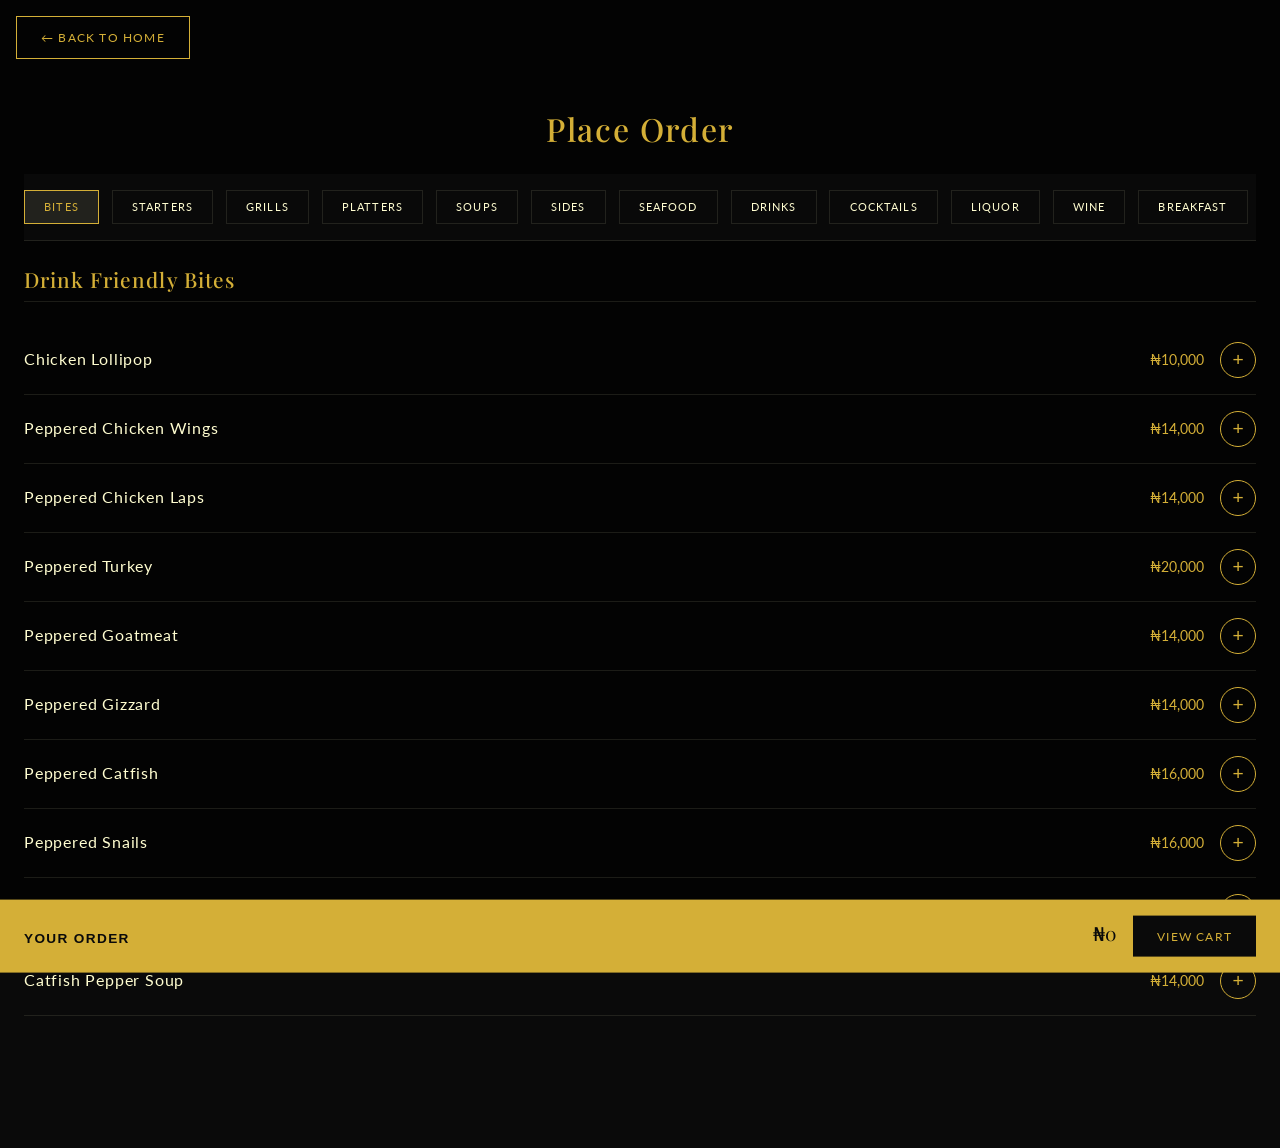
==== commit 888ee0f8: "Create order.html" ====
--- a/order.html
+++ b/order.html
@@ -55,8 +55,9 @@
             border: none;
             color: #ff6b6b;
             cursor: pointer;
-            font-size: 1rem;
+            font-size: 1.2rem;
             padding: 0.2rem 0.5rem;
+            font-weight: bold;
         }
         .cart-summary {
             padding-top: 1rem;
@@ -72,6 +73,128 @@
             font-weight: bold;
             color: var(--gold);
         }
+
+        /* Cart Modal Styles */
+        .cart-modal {
+            display: none;
+            position: fixed;
+            top: 0;
+            left: 0;
+            width: 100%;
+            height: 100%;
+            background: rgba(0, 0, 0, 0.8);
+            z-index: 1000;
+            justify-content: center;
+            align-items: center;
+            padding: 1rem;
+        }
+        .cart-modal.show {
+            display: flex;
+        }
+        .cart-modal-content {
+            background: var(--dark-bg, #1a1a1a);
+            border: 1px solid var(--gold, #D4AF37);
+            border-radius: 12px;
+            max-width: 500px;
+            width: 100%;
+            max-height: 80vh;
+            overflow-y: auto;
+            padding: 1.5rem;
+            position: relative;
+        }
+        .cart-modal-header {
+            display: flex;
+            justify-content: space-between;
+            align-items: center;
+            margin-bottom: 1rem;
+            border-bottom: 1px solid var(--gold, #D4AF37);
+            padding-bottom: 0.5rem;
+        }
+        .cart-modal-title {
+            color: var(--gold, #D4AF37);
+            font-size: 1.3rem;
+            margin: 0;
+        }
+        .cart-close-btn {
+            background: none;
+            border: none;
+            color: var(--gold, #D4AF37);
+            font-size: 1.5rem;
+            cursor: pointer;
+            padding: 0.2rem 0.5rem;
+        }
+        .cart-empty {
+            text-align: center;
+            padding: 2rem;
+            color: #888;
+        }
+
+        /* Checkout Form in Modal */
+        .checkout-form-section {
+            margin-top: 1.5rem;
+            padding-top: 1rem;
+            border-top: 2px solid var(--gold, #D4AF37);
+        }
+        .checkout-form-title {
+            color: var(--gold, #D4AF37);
+            font-size: 1.1rem;
+            margin-bottom: 1rem;
+        }
+        .checkout-order-type {
+            display: flex;
+            gap: 0.5rem;
+            margin-bottom: 1rem;
+        }
+        .checkout-type-btn {
+            flex: 1;
+            padding: 0.6rem;
+            background: transparent;
+            border: 1px solid var(--gold, #D4AF37);
+            color: var(--gold, #D4AF37);
+            cursor: pointer;
+            border-radius: 6px;
+            transition: all 0.3s;
+        }
+        .checkout-type-btn.active {
+            background: var(--gold, #D4AF37);
+            color: #0a0a0a;
+        }
+        .checkout-form-group {
+            margin-bottom: 1rem;
+        }
+        .checkout-form-group label {
+            display: block;
+            color: var(--cream, #F5F5DC);
+            margin-bottom: 0.3rem;
+            font-size: 0.9rem;
+        }
+        .checkout-form-group input {
+            width: 100%;
+            padding: 0.7rem;
+            background: rgba(255,255,255,0.1);
+            border: 1px solid var(--gold, #D4AF37);
+            border-radius: 6px;
+            color: var(--cream, #F5F5DC);
+            font-size: 0.9rem;
+        }
+        .checkout-form-group input::placeholder {
+            color: #888;
+        }
+        .checkout-submit-btn {
+            width: 100%;
+            padding: 1rem;
+            background: var(--gold, #D4AF37);
+            color: #0a0a0a;
+            border: none;
+            border-radius: 8px;
+            font-size: 1rem;
+            font-weight: bold;
+            cursor: pointer;
+            margin-top: 1rem;
+        }
+        .checkout-submit-btn:hover {
+            background: #e5c158;
+        }
     </style>
 </head>
 <body>
@@ -81,41 +204,12 @@
 
     <div class="page-container">
         <a href="index.html" class="btn-back">← Back to Home</a>
-        
+
         <div class="page-header">
             <h1 class="page-title">Place Order</h1>
         </div>
 
         <div class="page-content">
-            <!-- Order Type Toggle -->
-            <div class="order-type-toggle">
-                <button class="order-type-btn active" onclick="setOrderType('dinein')">Dine In</button>
-                <button class="order-type-btn" onclick="setOrderType('delivery')">Delivery</button>
-            </div>
-
-            <!-- Dine In Form -->
-            <div id="dinein-form" class="order-form">
-                <div class="form-group"><label class="form-label">Full Name</label><input type="text" class="form-input" id="dinein-name" placeholder="Enter your name" required></div>
-                <div class="form-group"><label class="form-label">Phone Number</label><input type="tel" class="form-input" id="dinein-phone" placeholder="+234..." required></div>
-                <div class="form-group"><label class="form-label">Table Number</label><input type="text" class="form-input" id="dinein-table" placeholder="Table number (e.g., VIP-01)" required></div>
-                <div class="form-group"><label class="form-label">Reservation Time</label><input type="time" class="form-input" id="dinein-time" required></div>
-            </div>
-
-            <!-- Delivery Form (hidden by default) -->
-            <div id="delivery-form" class="order-form" style="display: none;">
-                <div class="form-group"><label class="form-label">Full Name</label><input type="text" class="form-input" id="delivery-name" placeholder="Enter your name" required></div>
-                <div class="form-group"><label class="form-label">Phone Number</label><input type="tel" class="form-input" id="delivery-phone" placeholder="+234..." required></div>
-                <div class="form-group"><label class="form-label">Delivery Address</label><input type="text" class="form-input" id="delivery-address" placeholder="Full delivery address" required></div>
-            </div>
-
-            <!-- Cart Display Section -->
-            <div id="cart-display" class="order-form" style="display: none;">
-                <h3 class="menu-category-title" style="font-size: 1.1rem;">Your Order</h3>
-                <div id="cart-items-list" class="cart-items-list"></div>
-                <div id="cart-summary" class="cart-summary"></div>
-                <button class="submit-btn" onclick="proceedToCheckout()">Proceed to Checkout →</button>
-            </div>
-
             <!-- Menu Categories Navigation -->
             <div class="category-nav">
                 <button class="category-btn active" onclick="showCategory('bites')">Bites</button>
@@ -289,13 +383,77 @@
         <!-- Bottom Cart Bar -->
         <div id="cart-bar" class="cart-bar">
             <div><span class="cart-text">Your Order</span><span id="cart-count" class="cart-count"></span></div>
-            <div><span id="cart-total" class="cart-total">₦0</span><button class="checkout-btn" onclick="toggleCartDisplay()">View Cart</button></div>
+            <div><span id="cart-total" class="cart-total">₦0</span><button class="checkout-btn" onclick="openCartModal()">View Cart</button></div>
+        </div>
+    </div>
+
+    <!-- Cart Modal -->
+    <div id="cart-modal" class="cart-modal">
+        <div class="cart-modal-content">
+            <div class="cart-modal-header">
+                <h3 class="cart-modal-title">Your Cart</h3>
+                <button class="cart-close-btn" onclick="closeCartModal()">×</button>
+            </div>
+
+            <div id="cart-items-container">
+                <div id="cart-items-list" class="cart-items-list"></div>
+                <div id="cart-summary" class="cart-summary"></div>
+            </div>
+
+            <!-- Checkout Form Section -->
+            <div class="checkout-form-section">
+                <h4 class="checkout-form-title">Order Details</h4>
+
+                <div class="checkout-order-type">
+                    <button class="checkout-type-btn active" onclick="setCheckoutType('dinein')" id="checkout-dinein-btn">Dine In</button>
+                    <button class="checkout-type-btn" onclick="setCheckoutType('delivery')" id="checkout-delivery-btn">Delivery</button>
+                </div>
+
+                <!-- Dine In Form -->
+                <div id="checkout-dinein-form">
+                    <div class="checkout-form-group">
+                        <label>Full Name *</label>
+                        <input type="text" id="checkout-dinein-name" placeholder="Enter your name" required>
+                    </div>
+                    <div class="checkout-form-group">
+                        <label>Phone Number *</label>
+                        <input type="tel" id="checkout-dinein-phone" placeholder="+234..." required>
+                    </div>
+                    <div class="checkout-form-group">
+                        <label>Table Number *</label>
+                        <input type="text" id="checkout-dinein-table" placeholder="Table number (e.g., VIP-01)" required>
+                    </div>
+                    <div class="checkout-form-group">
+                        <label>Reservation Time *</label>
+                        <input type="time" id="checkout-dinein-time" required>
+                    </div>
+                </div>
+
+                <!-- Delivery Form (hidden by default) -->
+                <div id="checkout-delivery-form" style="display: none;">
+                    <div class="checkout-form-group">
+                        <label>Full Name *</label>
+                        <input type="text" id="checkout-delivery-name" placeholder="Enter your name" required>
+                    </div>
+                    <div class="checkout-form-group">
+                        <label>Phone Number *</label>
+                        <input type="tel" id="checkout-delivery-phone" placeholder="+234..." required>
+                    </div>
+                    <div class="checkout-form-group">
+                        <label>Delivery Address *</label>
+                        <input type="text" id="checkout-delivery-address" placeholder="Full delivery address" required>
+                    </div>
+                </div>
+
+                <button class="checkout-submit-btn" onclick="submitOrder()">Proceed to Checkout →</button>
+            </div>
         </div>
     </div>
 
     <script src="script.js"></script>
     <script>
         let cart = [];
+        let currentCheckoutType = 'dinein';
         const WHATSAPP_NUMBER = '2349081560000';
 
         function loadCart() {
@@ -314,7 +472,7 @@
             else cart.push({ name, price, quantity: 1 });
             saveCart();
             updateCartUI();
-            
+
             const btn = event.target;
             btn.style.background = '#D4AF37';
             btn.style.color = '#0a0a0a';
@@ -328,42 +486,35 @@
             const cartBar = document.getElementById('cart-bar');
             const cartTotal = document.getElementById('cart-total');
             const cartCount = document.getElementById('cart-count');
-            
+
             if (!cartBar) return;
-            
+
             if (cart.length === 0) {
                 cartBar.classList.remove('show');
-                document.getElementById('cart-display').style.display = 'none';
                 return;
             }
-            
+
             const total = cart.reduce((sum, item) => sum + (item.price * item.quantity), 0);
             const itemCount = cart.reduce((sum, item) => sum + item.quantity, 0);
-            
+
             if (cartTotal) cartTotal.textContent = '₦' + total.toLocaleString();
             if (cartCount) cartCount.textContent = `(${itemCount})`;
             cartBar.classList.add('show');
-            
-            renderCartDisplay();
-        }
-
-        function renderCartDisplay() {
-            const cartDisplay = document.getElementById('cart-display');
+        }
+
+        function renderCartItems() {
             const cartItemsList = document.getElementById('cart-items-list');
             const cartSummary = document.getElementById('cart-summary');
-            
-            if (!cartDisplay) return;
-            
+
             if (cart.length === 0) {
-                cartDisplay.style.display = 'none';
+                cartItemsList.innerHTML = '<div class="cart-empty">Your cart is empty</div>';
+                cartSummary.innerHTML = '';
                 return;
             }
-            
-            cartDisplay.style.display = 'block';
-            
+
             let itemsHtml = '';
             let subtotal = 0;
-            
+
             cart.forEach((item, index) => {
                 const itemTotal = item.price * item.quantity;
                 subtotal += itemTotal;
@@ -376,17 +527,30 @@
                             <span>${item.quantity}</span>
                             <button class="cart-qty-btn" onclick="updateQuantity(${index}, 1)">+</button>
                         </div>
-                        <button class="cart-remove-btn" onclick="removeItem(${index})">🗑</button>
+                        <button class="cart-remove-btn" onclick="removeItem(${index})" title="Remove item">×</button>
                     </div>
                 `;
             });
-            
+
             cartItemsList.innerHTML = itemsHtml;
-            
+
             cartSummary.innerHTML = `
                 <div class="cart-summary-row"><span>Subtotal:</span><span>₦${subtotal.toLocaleString()}</span></div>
                 <div class="cart-summary-row cart-grand-total"><span>Total:</span><span>₦${subtotal.toLocaleString()}</span></div>
             `;
+        }
+
+        function openCartModal() {
+            const modal = document.getElementById('cart-modal');
+            renderCartItems();
+            modal.classList.add('show');
+            document.body.style.overflow = 'hidden';
+        }
+
+        function closeCartModal() {
+            const modal = document.getElementById('cart-modal');
+            modal.classList.remove('show');
+            document.body.style.overflow = '';
         }
 
         function updateQuantity(index, delta) {
@@ -397,6 +561,7 @@
                 }
                 saveCart();
                 updateCartUI();
+                renderCartItems();
             }
         }
 
@@ -404,64 +569,82 @@
             cart.splice(index, 1);
             saveCart();
             updateCartUI();
-        }
-
-        function toggleCartDisplay() {
-            const cartDisplay = document.getElementById('cart-display');
-            if (cartDisplay) {
-                if (cartDisplay.style.display === 'none' || !cartDisplay.style.display) {
-                    renderCartDisplay();
-                } else {
-                    cartDisplay.style.display = 'none';
+            renderCartItems();
+        }
+
+        function setCheckoutType(type) {
+            currentCheckoutType = type;
+            const dineinForm = document.getElementById('checkout-dinein-form');
+            const deliveryForm = document.getElementById('checkout-delivery-form');
+            const dineinBtn = document.getElementById('checkout-dinein-btn');
+            const deliveryBtn = document.getElementById('checkout-delivery-btn');
+
+            if (type === 'dinein') {
+                dineinForm.style.display = 'block';
+                deliveryForm.style.display = 'none';
+                dineinBtn.classList.add('active');
+                deliveryBtn.classList.remove('active');
+            } else {
+                dineinForm.style.display = 'none';
+                deliveryForm.style.display = 'block';
+                dineinBtn.classList.remove('active');
+                deliveryBtn.classList.add('active');
+            }
+        }
+
+        function submitOrder() {
+            if (cart.length === 0) {
+                alert('Your cart is empty!');
+                return;
+            }
+
+            let name, phone, table, time, address;
+
+            if (currentCheckoutType === 'dinein') {
+                name = document.getElementById('checkout-dinein-name')?.value?.trim();
+                phone = document.getElementById('checkout-dinein-phone')?.value?.trim();
+                table = document.getElementById('checkout-dinein-table')?.value?.trim();
+                time = document.getElementById('checkout-dinein-time')?.value;
+
+                if (!name || !phone || !table || !time) {
+                    alert('Please fill in all Dine In details (Name, Phone, Table Number, and Time)');
+                    return;
                 }
-            }
-        }
-
-        function proceedToCheckout() {
-            const isDineIn = document.querySelector('.order-type-btn.active')?.innerText === 'Dine In';
+            } else {
+                name = document.getElementById('checkout-delivery-name')?.value?.trim();
+                phone = document.getElementById('checkout-delivery-phone')?.value?.trim();
+                address = document.getElementById('checkout-delivery-address')?.value?.trim();
+
+                if (!name || !phone || !address) {
+                    alert('Please fill in all Delivery details (Name, Phone, and Address)');
+                    return;
+                }
+            }
+
             let message = 'Hello! I would like to place an order from Blarark VI:\n\n';
             let total = 0;
-            
+
             cart.forEach(item => {
                 const itemTotal = item.price * item.quantity;
                 total += itemTotal;
                 message += `${item.quantity}x ${item.name} - ₦${itemTotal.toLocaleString()}\n`;
             });
-            
+
             message += `\nTotal: ₦${total.toLocaleString()}\n\n`;
-            
-            if (isDineIn) {
-                const name = document.getElementById('dinein-name')?.value || 'Not provided';
-                const phone = document.getElementById('dinein-phone')?.value || 'Not provided';
-                const table = document.getElementById('dinein-table')?.value || 'Not provided';
-                const time = document.getElementById('dinein-time')?.value || 'Not provided';
+
+            if (currentCheckoutType === 'dinein') {
                 message += `Order Type: Dine In\nName: ${name}\nPhone: ${phone}\nTable: ${table}\nTime: ${time}`;
             } else {
-                const name = document.getElementById('delivery-name')?.value || 'Not provided';
-                const phone = document.getElementById('delivery-phone')?.value || 'Not provided';
-                const address = document.getElementById('delivery-address')?.value || 'Not provided';
                 message += `Order Type: Delivery\nName: ${name}\nPhone: ${phone}\nAddress: ${address}`;
             }
-            
+
+            // Clear cart after order
+            cart = [];
+            saveCart();
+            updateCartUI();
+            closeCartModal();
+
             window.open(`https://wa.me/${WHATSAPP_NUMBER}?text=${encodeURIComponent(message)}`, '_blank');
-        }
-
-        function setOrderType(type) {
-            const dineinForm = document.getElementById('dinein-form');
-            const deliveryForm = document.getElementById('delivery-form');
-            const btns = document.querySelectorAll('.order-type-btn');
-            
-            btns.forEach(btn => btn.classList.remove('active'));
-            
-            if (type === 'dinein') {
-                dineinForm.style.display = 'flex';
-                deliveryForm.style.display = 'none';
-                btns[0].classList.add('active');
-            } else {
-                dineinForm.style.display = 'none';
-                deliveryForm.style.display = 'flex';
-                btns[1].classList.add('active');
-            }
         }
 
         function showCategory(category) {
@@ -471,11 +654,17 @@
             document.getElementById(category).classList.add('active');
         }
 
+        // Close modal when clicking outside
+        document.addEventListener('click', function(e) {
+            const modal = document.getElementById('cart-modal');
+            const modalContent = document.querySelector('.cart-modal-content');
+            if (modal && modal.classList.contains('show') && !modalContent.contains(e.target) && !e.target.closest('.checkout-btn')) {
+                closeCartModal();
+            }
+        });
+
         document.addEventListener('DOMContentLoaded', () => {
             loadCart();
-            const dateInputs = document.querySelectorAll('input[type="date"]');
-            const today = new Date().toISOString().split('T')[0];
-            dateInputs.forEach(input => input.min = today);
         });
     </script>
 </body>
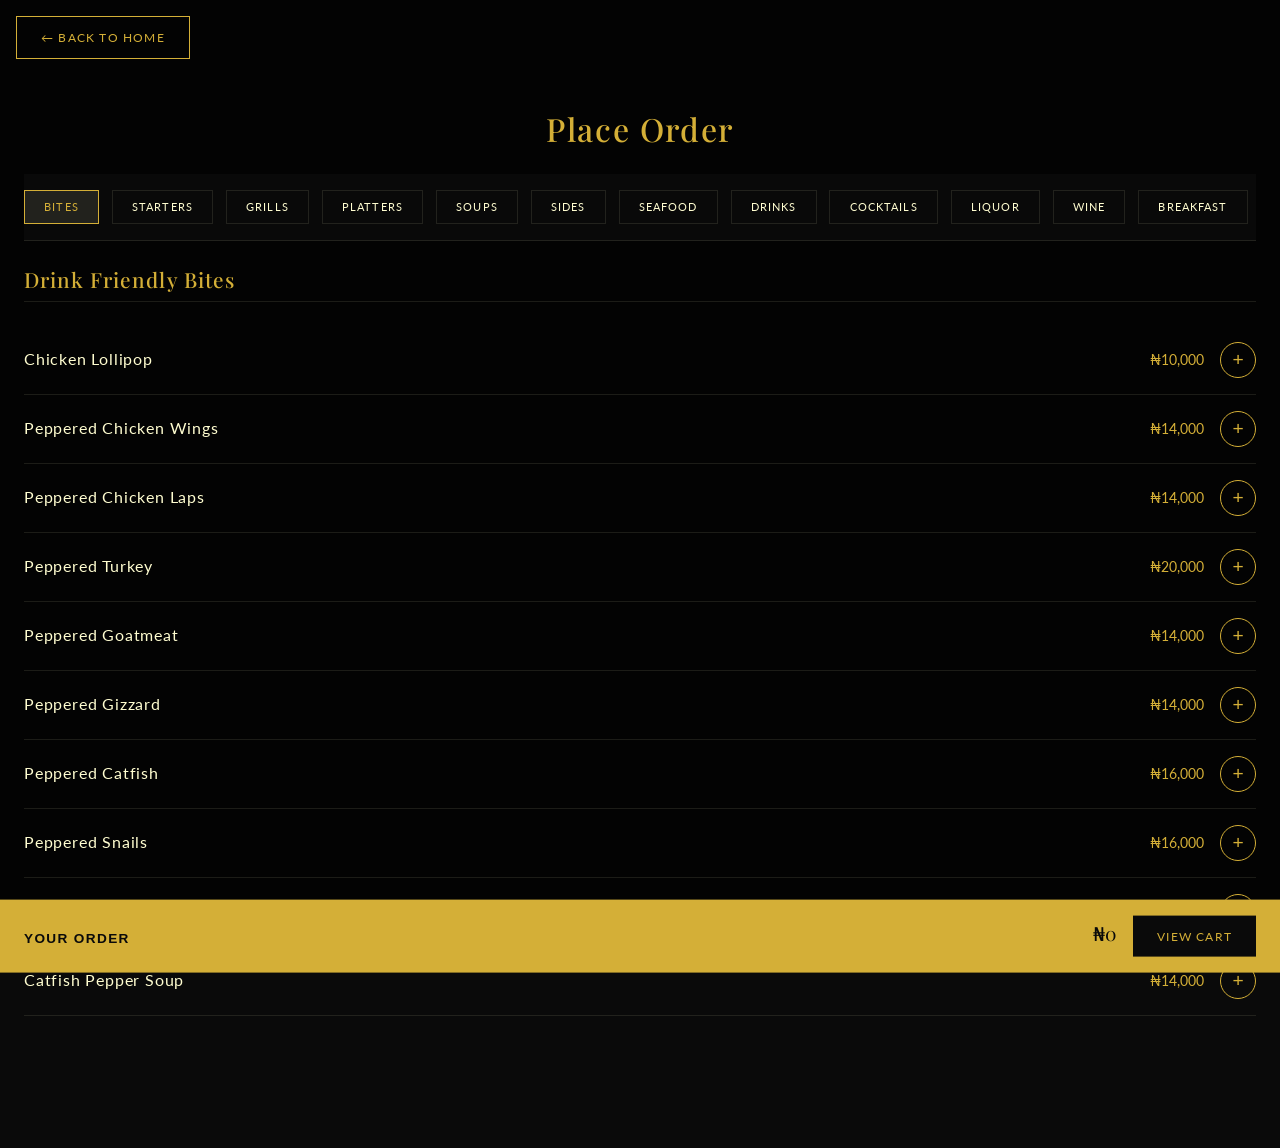
==== commit 0d4fcc3a: "Update print statement from 'Hello' to 'Goodbye'" ====
--- a/order.html
+++ b/order.html
@@ -9,189 +9,233 @@
     <link href="https://fonts.googleapis.com/css2?family=Playfair+Display:wght@400;500;600;700&family=Lato:wght@300;400;700&display=swap" rel="stylesheet">
     <link rel="stylesheet" href="style.css">
     <style>
-        /* Additional cart item styles */
-        .cart-items-list {
-            max-height: 300px;
-            overflow-y: auto;
-            margin-bottom: 1rem;
-        }
-        .cart-item-row {
-            display: flex;
-            justify-content: space-between;
-            align-items: center;
-            padding: 0.8rem 0;
-            border-bottom: 1px solid var(--cream-transparent);
-            gap: 0.5rem;
-        }
-        .cart-item-name {
-            flex: 2;
-            font-size: 0.85rem;
-        }
-        .cart-item-price {
-            font-size: 0.85rem;
-            color: var(--gold);
-            white-space: nowrap;
-        }
-        .cart-item-qty {
-            display: flex;
-            align-items: center;
-            gap: 0.5rem;
-        }
-        .cart-qty-btn {
-            width: 28px;
-            height: 28px;
-            border-radius: 50%;
-            border: 1px solid var(--gold);
-            background: transparent;
-            color: var(--gold);
-            cursor: pointer;
-            font-size: 1rem;
-            display: flex;
-            align-items: center;
-            justify-content: center;
-        }
-        .cart-remove-btn {
-            background: transparent;
-            border: none;
-            color: #ff6b6b;
-            cursor: pointer;
-            font-size: 1.2rem;
-            padding: 0.2rem 0.5rem;
-            font-weight: bold;
-        }
-        .cart-summary {
-            padding-top: 1rem;
-            border-top: 1px solid var(--gold);
-        }
-        .cart-summary-row {
-            display: flex;
-            justify-content: space-between;
-            margin-bottom: 0.5rem;
-        }
-        .cart-grand-total {
-            font-size: 1.2rem;
-            font-weight: bold;
-            color: var(--gold);
-        }
-
         /* Cart Modal Styles */
-        .cart-modal {
+        #cart-modal {
             display: none;
             position: fixed;
             top: 0;
             left: 0;
             width: 100%;
             height: 100%;
-            background: rgba(0, 0, 0, 0.8);
-            z-index: 1000;
-            justify-content: center;
-            align-items: center;
-            padding: 1rem;
-        }
-        .cart-modal.show {
-            display: flex;
-        }
+            background-color: rgba(0, 0, 0, 0.85);
+            z-index: 9999;
+            overflow-y: auto;
+        }
+
+        #cart-modal.active {
+            display: block;
+        }
+
         .cart-modal-content {
-            background: var(--dark-bg, #1a1a1a);
-            border: 1px solid var(--gold, #D4AF37);
+            background: #1a1a1a;
+            border: 2px solid #D4AF37;
             border-radius: 12px;
             max-width: 500px;
-            width: 100%;
-            max-height: 80vh;
-            overflow-y: auto;
-            padding: 1.5rem;
+            width: 90%;
+            margin: 50px auto;
+            padding: 20px;
             position: relative;
-        }
+            color: #F5F5DC;
+        }
+
         .cart-modal-header {
             display: flex;
             justify-content: space-between;
             align-items: center;
-            margin-bottom: 1rem;
-            border-bottom: 1px solid var(--gold, #D4AF37);
-            padding-bottom: 0.5rem;
-        }
+            margin-bottom: 15px;
+            border-bottom: 2px solid #D4AF37;
+            padding-bottom: 10px;
+        }
+
         .cart-modal-title {
-            color: var(--gold, #D4AF37);
-            font-size: 1.3rem;
+            color: #D4AF37;
+            font-size: 1.4rem;
             margin: 0;
-        }
+            font-family: 'Playfair Display', serif;
+        }
+
         .cart-close-btn {
             background: none;
             border: none;
-            color: var(--gold, #D4AF37);
-            font-size: 1.5rem;
+            color: #D4AF37;
+            font-size: 2rem;
             cursor: pointer;
-            padding: 0.2rem 0.5rem;
-        }
+            padding: 0 10px;
+            line-height: 1;
+        }
+
+        .cart-close-btn:hover {
+            color: #ff6b6b;
+        }
+
+        .cart-items-list {
+            max-height: 300px;
+            overflow-y: auto;
+            margin-bottom: 15px;
+        }
+
+        .cart-item-row {
+            display: flex;
+            justify-content: space-between;
+            align-items: center;
+            padding: 10px 0;
+            border-bottom: 1px solid rgba(212, 175, 55, 0.3);
+            gap: 8px;
+        }
+
+        .cart-item-name {
+            flex: 2;
+            font-size: 0.9rem;
+        }
+
+        .cart-item-price {
+            font-size: 0.9rem;
+            color: #D4AF37;
+            white-space: nowrap;
+        }
+
+        .cart-item-qty {
+            display: flex;
+            align-items: center;
+            gap: 8px;
+        }
+
+        .cart-qty-btn {
+            width: 30px;
+            height: 30px;
+            border-radius: 50%;
+            border: 1px solid #D4AF37;
+            background: transparent;
+            color: #D4AF37;
+            cursor: pointer;
+            font-size: 1rem;
+            display: flex;
+            align-items: center;
+            justify-content: center;
+        }
+
+        .cart-qty-btn:hover {
+            background: #D4AF37;
+            color: #1a1a1a;
+        }
+
+        .cart-remove-btn {
+            background: transparent;
+            border: none;
+            color: #ff6b6b;
+            cursor: pointer;
+            font-size: 1.4rem;
+            padding: 0 8px;
+            font-weight: bold;
+        }
+
+        .cart-remove-btn:hover {
+            color: #ff4444;
+        }
+
+        .cart-summary {
+            padding-top: 15px;
+            border-top: 2px solid #D4AF37;
+            margin-bottom: 20px;
+        }
+
+        .cart-summary-row {
+            display: flex;
+            justify-content: space-between;
+            margin-bottom: 8px;
+            font-size: 1rem;
+        }
+
+        .cart-grand-total {
+            font-size: 1.2rem;
+            font-weight: bold;
+            color: #D4AF37;
+        }
+
         .cart-empty {
             text-align: center;
-            padding: 2rem;
+            padding: 30px;
             color: #888;
-        }
-
-        /* Checkout Form in Modal */
+            font-size: 1.1rem;
+        }
+
+        /* Checkout Form Section */
         .checkout-form-section {
-            margin-top: 1.5rem;
-            padding-top: 1rem;
-            border-top: 2px solid var(--gold, #D4AF37);
-        }
+            margin-top: 20px;
+            padding-top: 20px;
+            border-top: 2px solid #D4AF37;
+        }
+
         .checkout-form-title {
-            color: var(--gold, #D4AF37);
-            font-size: 1.1rem;
-            margin-bottom: 1rem;
-        }
+            color: #D4AF37;
+            font-size: 1.2rem;
+            margin-bottom: 15px;
+            font-family: 'Playfair Display', serif;
+        }
+
         .checkout-order-type {
             display: flex;
-            gap: 0.5rem;
-            margin-bottom: 1rem;
-        }
+            gap: 10px;
+            margin-bottom: 15px;
+        }
+
         .checkout-type-btn {
             flex: 1;
-            padding: 0.6rem;
+            padding: 12px;
             background: transparent;
-            border: 1px solid var(--gold, #D4AF37);
-            color: var(--gold, #D4AF37);
+            border: 2px solid #D4AF37;
+            color: #D4AF37;
             cursor: pointer;
-            border-radius: 6px;
+            border-radius: 8px;
+            font-size: 1rem;
             transition: all 0.3s;
         }
+
         .checkout-type-btn.active {
-            background: var(--gold, #D4AF37);
-            color: #0a0a0a;
-        }
+            background: #D4AF37;
+            color: #1a1a1a;
+            font-weight: bold;
+        }
+
         .checkout-form-group {
-            margin-bottom: 1rem;
-        }
+            margin-bottom: 15px;
+        }
+
         .checkout-form-group label {
             display: block;
-            color: var(--cream, #F5F5DC);
-            margin-bottom: 0.3rem;
-            font-size: 0.9rem;
-        }
+            color: #F5F5DC;
+            margin-bottom: 5px;
+            font-size: 0.95rem;
+        }
+
         .checkout-form-group input {
             width: 100%;
-            padding: 0.7rem;
+            padding: 12px;
             background: rgba(255,255,255,0.1);
-            border: 1px solid var(--gold, #D4AF37);
+            border: 1px solid #D4AF37;
             border-radius: 6px;
-            color: var(--cream, #F5F5DC);
-            font-size: 0.9rem;
-        }
+            color: #F5F5DC;
+            font-size: 1rem;
+            box-sizing: border-box;
+        }
+
         .checkout-form-group input::placeholder {
             color: #888;
         }
+
         .checkout-submit-btn {
             width: 100%;
-            padding: 1rem;
-            background: var(--gold, #D4AF37);
-            color: #0a0a0a;
+            padding: 15px;
+            background: #D4AF37;
+            color: #1a1a1a;
             border: none;
             border-radius: 8px;
-            font-size: 1rem;
+            font-size: 1.1rem;
             font-weight: bold;
             cursor: pointer;
-            margin-top: 1rem;
-        }
+            margin-top: 10px;
+        }
+
         .checkout-submit-btn:hover {
             background: #e5c158;
         }
@@ -383,65 +427,63 @@
         <!-- Bottom Cart Bar -->
         <div id="cart-bar" class="cart-bar">
             <div><span class="cart-text">Your Order</span><span id="cart-count" class="cart-count"></span></div>
-            <div><span id="cart-total" class="cart-total">₦0</span><button class="checkout-btn" onclick="openCartModal()">View Cart</button></div>
+            <div><span id="cart-total" class="cart-total">₦0</span><button class="checkout-btn" onclick="openCart()">View Cart</button></div>
         </div>
     </div>
 
     <!-- Cart Modal -->
-    <div id="cart-modal" class="cart-modal">
+    <div id="cart-modal">
         <div class="cart-modal-content">
             <div class="cart-modal-header">
                 <h3 class="cart-modal-title">Your Cart</h3>
-                <button class="cart-close-btn" onclick="closeCartModal()">×</button>
-            </div>
-
-            <div id="cart-items-container">
-                <div id="cart-items-list" class="cart-items-list"></div>
-                <div id="cart-summary" class="cart-summary"></div>
-            </div>
+                <button class="cart-close-btn" onclick="closeCart()">×</button>
+            </div>
+
+            <div id="cart-items-list" class="cart-items-list"></div>
+            <div id="cart-summary" class="cart-summary"></div>
 
             <!-- Checkout Form Section -->
             <div class="checkout-form-section">
                 <h4 class="checkout-form-title">Order Details</h4>
 
                 <div class="checkout-order-type">
-                    <button class="checkout-type-btn active" onclick="setCheckoutType('dinein')" id="checkout-dinein-btn">Dine In</button>
-                    <button class="checkout-type-btn" onclick="setCheckoutType('delivery')" id="checkout-delivery-btn">Delivery</button>
+                    <button class="checkout-type-btn active" onclick="setOrderType('dinein')" id="btn-dinein">Dine In</button>
+                    <button class="checkout-type-btn" onclick="setOrderType('delivery')" id="btn-delivery">Delivery</button>
                 </div>
 
                 <!-- Dine In Form -->
-                <div id="checkout-dinein-form">
+                <div id="form-dinein">
                     <div class="checkout-form-group">
                         <label>Full Name *</label>
-                        <input type="text" id="checkout-dinein-name" placeholder="Enter your name" required>
+                        <input type="text" id="dinein-name" placeholder="Enter your name">
                     </div>
                     <div class="checkout-form-group">
                         <label>Phone Number *</label>
-                        <input type="tel" id="checkout-dinein-phone" placeholder="+234..." required>
+                        <input type="tel" id="dinein-phone" placeholder="+234...">
                     </div>
                     <div class="checkout-form-group">
                         <label>Table Number *</label>
-                        <input type="text" id="checkout-dinein-table" placeholder="Table number (e.g., VIP-01)" required>
+                        <input type="text" id="dinein-table" placeholder="Table number (e.g., VIP-01)">
                     </div>
                     <div class="checkout-form-group">
                         <label>Reservation Time *</label>
-                        <input type="time" id="checkout-dinein-time" required>
+                        <input type="time" id="dinein-time">
                     </div>
                 </div>
 
                 <!-- Delivery Form (hidden by default) -->
-                <div id="checkout-delivery-form" style="display: none;">
+                <div id="form-delivery" style="display: none;">
                     <div class="checkout-form-group">
                         <label>Full Name *</label>
-                        <input type="text" id="checkout-delivery-name" placeholder="Enter your name" required>
+                        <input type="text" id="delivery-name" placeholder="Enter your name">
                     </div>
                     <div class="checkout-form-group">
                         <label>Phone Number *</label>
-                        <input type="tel" id="checkout-delivery-phone" placeholder="+234..." required>
+                        <input type="tel" id="delivery-phone" placeholder="+234...">
                     </div>
                     <div class="checkout-form-group">
                         <label>Delivery Address *</label>
-                        <input type="text" id="checkout-delivery-address" placeholder="Full delivery address" required>
+                        <input type="text" id="delivery-address" placeholder="Full delivery address">
                     </div>
                 </div>
 
@@ -452,56 +494,87 @@
 
     <script src="script.js"></script>
     <script>
+        // Cart data
         let cart = [];
-        let currentCheckoutType = 'dinein';
+        let orderType = 'dinein';
         const WHATSAPP_NUMBER = '2349081560000';
 
+        // Load cart from localStorage
         function loadCart() {
             const saved = localStorage.getItem('blarark_cart');
-            if (saved) cart = JSON.parse(saved);
+            if (saved) {
+                try {
+                    cart = JSON.parse(saved);
+                } catch(e) {
+                    cart = [];
+                }
+            }
             updateCartUI();
         }
 
+        // Save cart to localStorage
         function saveCart() {
             localStorage.setItem('blarark_cart', JSON.stringify(cart));
         }
 
+        // Add item to cart
         function addToCart(name, price) {
             const existing = cart.find(item => item.name === name);
-            if (existing) existing.quantity++;
-            else cart.push({ name, price, quantity: 1 });
+            if (existing) {
+                existing.quantity++;
+            } else {
+                cart.push({ name: name, price: price, quantity: 1 });
+            }
             saveCart();
             updateCartUI();
 
+            // Visual feedback
             const btn = event.target;
+            const originalBg = btn.style.background;
+            const originalColor = btn.style.color;
             btn.style.background = '#D4AF37';
             btn.style.color = '#0a0a0a';
             setTimeout(() => {
-                btn.style.background = '';
-                btn.style.color = '';
+                btn.style.background = originalBg;
+                btn.style.color = originalColor;
             }, 300);
         }
 
+        // Update cart UI (bottom bar)
         function updateCartUI() {
             const cartBar = document.getElementById('cart-bar');
             const cartTotal = document.getElementById('cart-total');
             const cartCount = document.getElementById('cart-count');
 
-            if (!cartBar) return;
-
             if (cart.length === 0) {
-                cartBar.classList.remove('show');
+                cartBar.style.display = 'none';
                 return;
             }
 
             const total = cart.reduce((sum, item) => sum + (item.price * item.quantity), 0);
             const itemCount = cart.reduce((sum, item) => sum + item.quantity, 0);
 
-            if (cartTotal) cartTotal.textContent = '₦' + total.toLocaleString();
-            if (cartCount) cartCount.textContent = `(${itemCount})`;
-            cartBar.classList.add('show');
-        }
-
+            cartTotal.textContent = '₦' + total.toLocaleString();
+            cartCount.textContent = '(' + itemCount + ')';
+            cartBar.style.display = 'flex';
+        }
+
+        // Open cart modal
+        function openCart() {
+            const modal = document.getElementById('cart-modal');
+            renderCartItems();
+            modal.style.display = 'block';
+            document.body.style.overflow = 'hidden';
+        }
+
+        // Close cart modal
+        function closeCart() {
+            const modal = document.getElementById('cart-modal');
+            modal.style.display = 'none';
+            document.body.style.overflow = '';
+        }
+
+        // Render cart items in modal
         function renderCartItems() {
             const cartItemsList = document.getElementById('cart-items-list');
             const cartSummary = document.getElementById('cart-summary');
@@ -518,44 +591,29 @@
             cart.forEach((item, index) => {
                 const itemTotal = item.price * item.quantity;
                 subtotal += itemTotal;
-                itemsHtml += `
-                    <div class="cart-item-row">
-                        <span class="cart-item-name">${item.name}</span>
-                        <span class="cart-item-price">₦${item.price.toLocaleString()}</span>
-                        <div class="cart-item-qty">
-                            <button class="cart-qty-btn" onclick="updateQuantity(${index}, -1)">-</button>
-                            <span>${item.quantity}</span>
-                            <button class="cart-qty-btn" onclick="updateQuantity(${index}, 1)">+</button>
-                        </div>
-                        <button class="cart-remove-btn" onclick="removeItem(${index})" title="Remove item">×</button>
-                    </div>
-                `;
+                itemsHtml += '<div class="cart-item-row">' +
+                    '<span class="cart-item-name">' + item.name + '</span>' +
+                    '<span class="cart-item-price">₦' + item.price.toLocaleString() + '</span>' +
+                    '<div class="cart-item-qty">' +
+                        '<button class="cart-qty-btn" onclick="updateQuantity(' + index + ', -1)">-</button>' +
+                        '<span>' + item.quantity + '</span>' +
+                        '<button class="cart-qty-btn" onclick="updateQuantity(' + index + ', 1)">+</button>' +
+                    '</div>' +
+                    '<button class="cart-remove-btn" onclick="removeItem(' + index + ')" title="Remove">×</button>' +
+                '</div>';
             });
 
             cartItemsList.innerHTML = itemsHtml;
 
-            cartSummary.innerHTML = `
-                <div class="cart-summary-row"><span>Subtotal:</span><span>₦${subtotal.toLocaleString()}</span></div>
-                <div class="cart-summary-row cart-grand-total"><span>Total:</span><span>₦${subtotal.toLocaleString()}</span></div>
-            `;
-        }
-
-        function openCartModal() {
-            const modal = document.getElementById('cart-modal');
-            renderCartItems();
-            modal.classList.add('show');
-            document.body.style.overflow = 'hidden';
-        }
-
-        function closeCartModal() {
-            const modal = document.getElementById('cart-modal');
-            modal.classList.remove('show');
-            document.body.style.overflow = '';
-        }
-
-        function updateQuantity(index, delta) {
+            cartSummary.innerHTML = 
+                '<div class="cart-summary-row"><span>Subtotal:</span><span>₦' + subtotal.toLocaleString() + '</span></div>' +
+                '<div class="cart-summary-row cart-grand-total"><span>Total:</span><span>₦' + subtotal.toLocaleString() + '</span></div>';
+        }
+
+        // Update item quantity
+        function updateQuantity(index, change) {
             if (cart[index]) {
-                cart[index].quantity += delta;
+                cart[index].quantity += change;
                 if (cart[index].quantity <= 0) {
                     cart.splice(index, 1);
                 }
@@ -565,6 +623,7 @@
             }
         }
 
+        // Remove item from cart
         function removeItem(index) {
             cart.splice(index, 1);
             saveCart();
@@ -572,12 +631,13 @@
             renderCartItems();
         }
 
-        function setCheckoutType(type) {
-            currentCheckoutType = type;
-            const dineinForm = document.getElementById('checkout-dinein-form');
-            const deliveryForm = document.getElementById('checkout-delivery-form');
-            const dineinBtn = document.getElementById('checkout-dinein-btn');
-            const deliveryBtn = document.getElementById('checkout-delivery-btn');
+        // Switch order type
+        function setOrderType(type) {
+            orderType = type;
+            const dineinForm = document.getElementById('form-dinein');
+            const deliveryForm = document.getElementById('form-delivery');
+            const dineinBtn = document.getElementById('btn-dinein');
+            const deliveryBtn = document.getElementById('btn-delivery');
 
             if (type === 'dinein') {
                 dineinForm.style.display = 'block';
@@ -592,6 +652,7 @@
             }
         }
 
+        // Submit order to WhatsApp
         function submitOrder() {
             if (cart.length === 0) {
                 alert('Your cart is empty!');
@@ -599,54 +660,60 @@
             }
 
             let name, phone, table, time, address;
-
-            if (currentCheckoutType === 'dinein') {
-                name = document.getElementById('checkout-dinein-name')?.value?.trim();
-                phone = document.getElementById('checkout-dinein-phone')?.value?.trim();
-                table = document.getElementById('checkout-dinein-table')?.value?.trim();
-                time = document.getElementById('checkout-dinein-time')?.value;
+            let isValid = true;
+
+            if (orderType === 'dinein') {
+                name = document.getElementById('dinein-name').value.trim();
+                phone = document.getElementById('dinein-phone').value.trim();
+                table = document.getElementById('dinein-table').value.trim();
+                time = document.getElementById('dinein-time').value;
 
                 if (!name || !phone || !table || !time) {
                     alert('Please fill in all Dine In details (Name, Phone, Table Number, and Time)');
-                    return;
+                    isValid = false;
                 }
             } else {
-                name = document.getElementById('checkout-delivery-name')?.value?.trim();
-                phone = document.getElementById('checkout-delivery-phone')?.value?.trim();
-                address = document.getElementById('checkout-delivery-address')?.value?.trim();
+                name = document.getElementById('delivery-name').value.trim();
+                phone = document.getElementById('delivery-phone').value.trim();
+                address = document.getElementById('delivery-address').value.trim();
 
                 if (!name || !phone || !address) {
                     alert('Please fill in all Delivery details (Name, Phone, and Address)');
-                    return;
+                    isValid = false;
                 }
             }
 
+            if (!isValid) return;
+
+            // Build WhatsApp message
             let message = 'Hello! I would like to place an order from Blarark VI:\n\n';
             let total = 0;
 
             cart.forEach(item => {
                 const itemTotal = item.price * item.quantity;
                 total += itemTotal;
-                message += `${item.quantity}x ${item.name} - ₦${itemTotal.toLocaleString()}\n`;
+                message += item.quantity + 'x ' + item.name + ' - ₦' + itemTotal.toLocaleString() + '\n';
             });
 
-            message += `\nTotal: ₦${total.toLocaleString()}\n\n`;
-
-            if (currentCheckoutType === 'dinein') {
-                message += `Order Type: Dine In\nName: ${name}\nPhone: ${phone}\nTable: ${table}\nTime: ${time}`;
+            message += '\nTotal: ₦' + total.toLocaleString() + '\n\n';
+
+            if (orderType === 'dinein') {
+                message += 'Order Type: Dine In\nName: ' + name + '\nPhone: ' + phone + '\nTable: ' + table + '\nTime: ' + time;
             } else {
-                message += `Order Type: Delivery\nName: ${name}\nPhone: ${phone}\nAddress: ${address}`;
-            }
-
-            // Clear cart after order
+                message += 'Order Type: Delivery\nName: ' + name + '\nPhone: ' + phone + '\nAddress: ' + address;
+            }
+
+            // Clear cart
             cart = [];
             saveCart();
             updateCartUI();
-            closeCartModal();
-
-            window.open(`https://wa.me/${WHATSAPP_NUMBER}?text=${encodeURIComponent(message)}`, '_blank');
-        }
-
+            closeCart();
+
+            // Open WhatsApp
+            window.open('https://wa.me/' + WHATSAPP_NUMBER + '?text=' + encodeURIComponent(message), '_blank');
+        }
+
+        // Show menu category
         function showCategory(category) {
             document.querySelectorAll('.category-btn').forEach(btn => btn.classList.remove('active'));
             event.target.classList.add('active');
@@ -657,15 +724,14 @@
         // Close modal when clicking outside
         document.addEventListener('click', function(e) {
             const modal = document.getElementById('cart-modal');
-            const modalContent = document.querySelector('.cart-modal-content');
-            if (modal && modal.classList.contains('show') && !modalContent.contains(e.target) && !e.target.closest('.checkout-btn')) {
-                closeCartModal();
+            const content = document.querySelector('.cart-modal-content');
+            if (e.target === modal) {
+                closeCart();
             }
         });
 
-        document.addEventListener('DOMContentLoaded', () => {
-            loadCart();
-        });
+        // Initialize on page load
+        document.addEventListener('DOMContentLoaded', loadCart);
     </script>
 </body>
 </html>
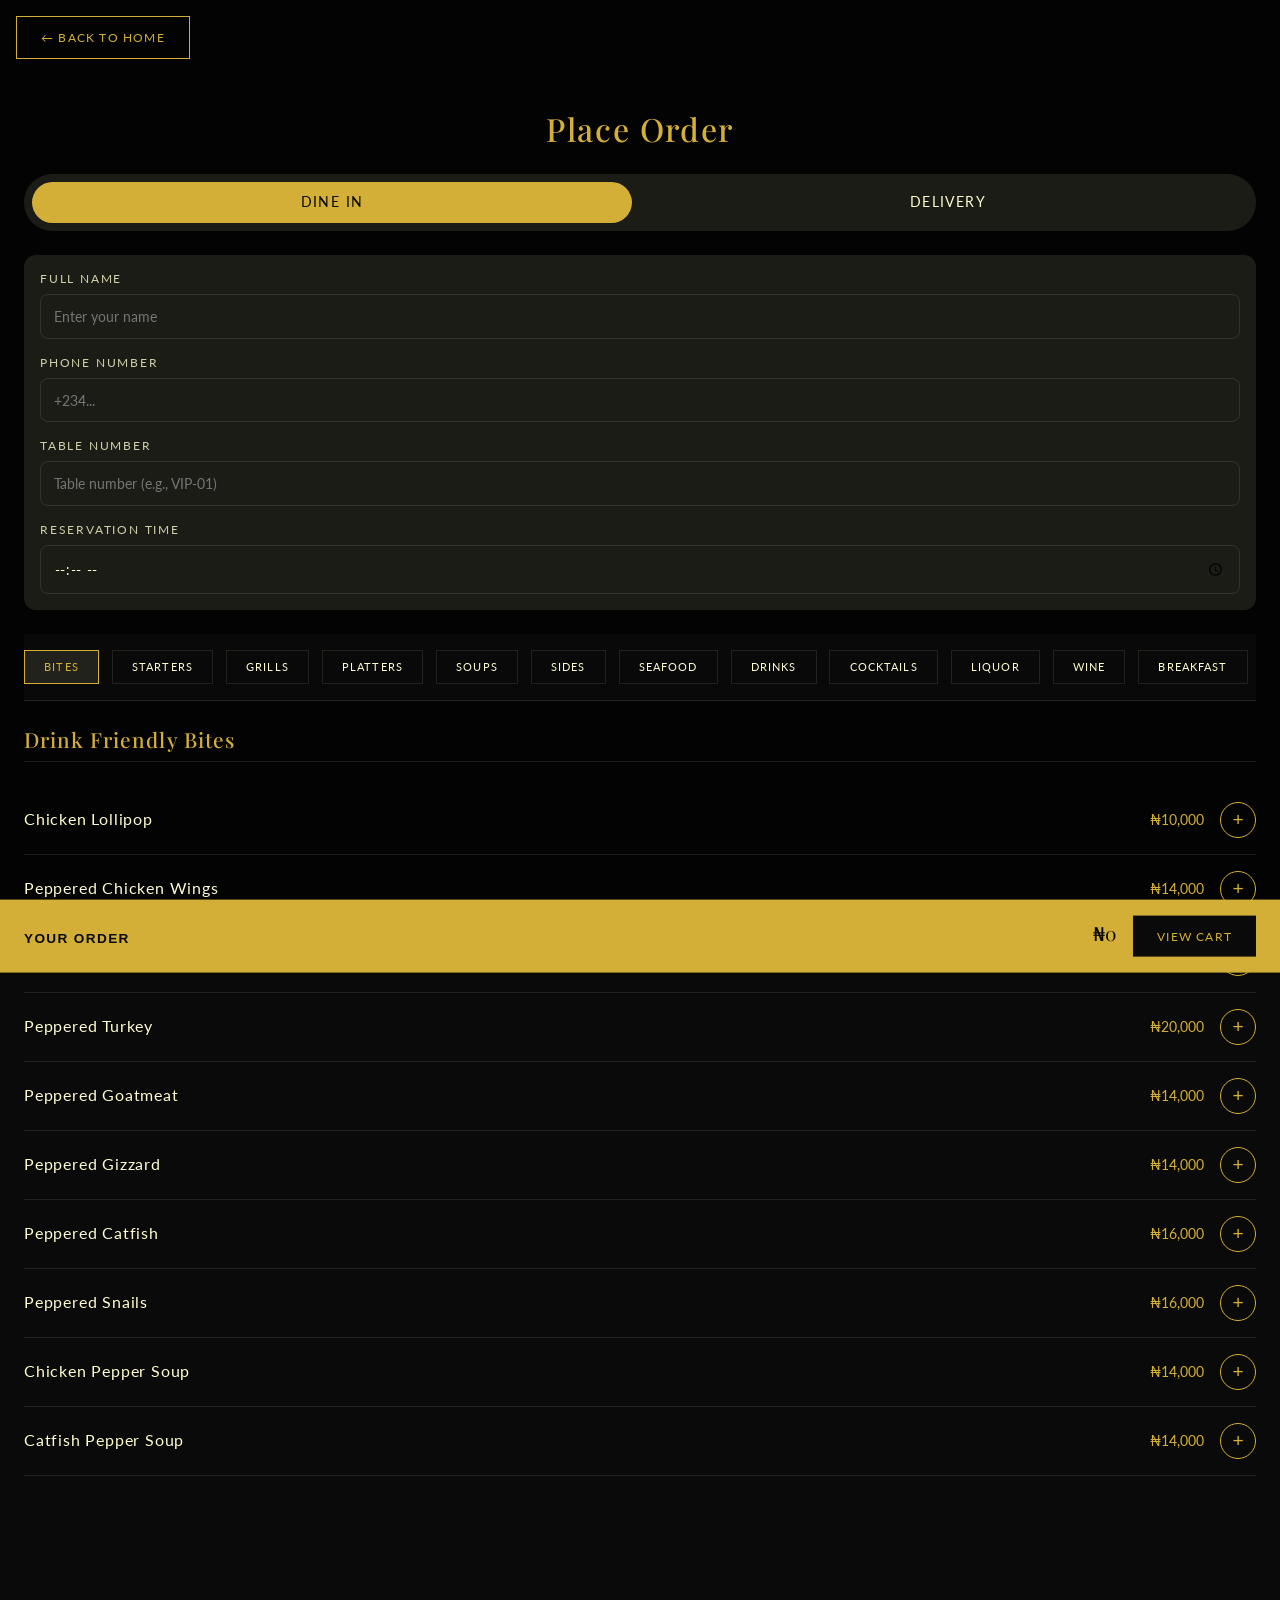
==== commit 92b653a5: "Update print statement from 'Hello' to 'Goodbye'" ====
--- a/order.html
+++ b/order.html
@@ -9,235 +9,68 @@
     <link href="https://fonts.googleapis.com/css2?family=Playfair+Display:wght@400;500;600;700&family=Lato:wght@300;400;700&display=swap" rel="stylesheet">
     <link rel="stylesheet" href="style.css">
     <style>
-        /* Cart Modal Styles */
-        #cart-modal {
-            display: none;
-            position: fixed;
-            top: 0;
-            left: 0;
-            width: 100%;
-            height: 100%;
-            background-color: rgba(0, 0, 0, 0.85);
-            z-index: 9999;
-            overflow-y: auto;
-        }
-
-        #cart-modal.active {
-            display: block;
-        }
-
-        .cart-modal-content {
-            background: #1a1a1a;
-            border: 2px solid #D4AF37;
-            border-radius: 12px;
-            max-width: 500px;
-            width: 90%;
-            margin: 50px auto;
-            padding: 20px;
-            position: relative;
-            color: #F5F5DC;
-        }
-
-        .cart-modal-header {
-            display: flex;
-            justify-content: space-between;
-            align-items: center;
-            margin-bottom: 15px;
-            border-bottom: 2px solid #D4AF37;
-            padding-bottom: 10px;
-        }
-
-        .cart-modal-title {
-            color: #D4AF37;
-            font-size: 1.4rem;
-            margin: 0;
-            font-family: 'Playfair Display', serif;
-        }
-
-        .cart-close-btn {
-            background: none;
-            border: none;
-            color: #D4AF37;
-            font-size: 2rem;
-            cursor: pointer;
-            padding: 0 10px;
-            line-height: 1;
-        }
-
-        .cart-close-btn:hover {
-            color: #ff6b6b;
-        }
-
+        /* Additional cart item styles */
         .cart-items-list {
             max-height: 300px;
             overflow-y: auto;
-            margin-bottom: 15px;
-        }
-
+            margin-bottom: 1rem;
+        }
         .cart-item-row {
             display: flex;
             justify-content: space-between;
             align-items: center;
-            padding: 10px 0;
-            border-bottom: 1px solid rgba(212, 175, 55, 0.3);
-            gap: 8px;
-        }
-
+            padding: 0.8rem 0;
+            border-bottom: 1px solid var(--cream-transparent);
+            gap: 0.5rem;
+        }
         .cart-item-name {
             flex: 2;
-            font-size: 0.9rem;
-        }
-
+            font-size: 0.85rem;
+        }
         .cart-item-price {
-            font-size: 0.9rem;
-            color: #D4AF37;
+            font-size: 0.85rem;
+            color: var(--gold);
             white-space: nowrap;
         }
-
         .cart-item-qty {
             display: flex;
             align-items: center;
-            gap: 8px;
-        }
-
+            gap: 0.5rem;
+        }
         .cart-qty-btn {
-            width: 30px;
-            height: 30px;
+            width: 28px;
+            height: 28px;
             border-radius: 50%;
-            border: 1px solid #D4AF37;
+            border: 1px solid var(--gold);
             background: transparent;
-            color: #D4AF37;
+            color: var(--gold);
             cursor: pointer;
             font-size: 1rem;
             display: flex;
             align-items: center;
             justify-content: center;
         }
-
-        .cart-qty-btn:hover {
-            background: #D4AF37;
-            color: #1a1a1a;
-        }
-
         .cart-remove-btn {
             background: transparent;
             border: none;
             color: #ff6b6b;
             cursor: pointer;
-            font-size: 1.4rem;
-            padding: 0 8px;
-            font-weight: bold;
-        }
-
-        .cart-remove-btn:hover {
-            color: #ff4444;
-        }
-
+            font-size: 1rem;
+            padding: 0.2rem 0.5rem;
+        }
         .cart-summary {
-            padding-top: 15px;
-            border-top: 2px solid #D4AF37;
-            margin-bottom: 20px;
-        }
-
+            padding-top: 1rem;
+            border-top: 1px solid var(--gold);
+        }
         .cart-summary-row {
             display: flex;
             justify-content: space-between;
-            margin-bottom: 8px;
-            font-size: 1rem;
-        }
-
+            margin-bottom: 0.5rem;
+        }
         .cart-grand-total {
             font-size: 1.2rem;
             font-weight: bold;
-            color: #D4AF37;
-        }
-
-        .cart-empty {
-            text-align: center;
-            padding: 30px;
-            color: #888;
-            font-size: 1.1rem;
-        }
-
-        /* Checkout Form Section */
-        .checkout-form-section {
-            margin-top: 20px;
-            padding-top: 20px;
-            border-top: 2px solid #D4AF37;
-        }
-
-        .checkout-form-title {
-            color: #D4AF37;
-            font-size: 1.2rem;
-            margin-bottom: 15px;
-            font-family: 'Playfair Display', serif;
-        }
-
-        .checkout-order-type {
-            display: flex;
-            gap: 10px;
-            margin-bottom: 15px;
-        }
-
-        .checkout-type-btn {
-            flex: 1;
-            padding: 12px;
-            background: transparent;
-            border: 2px solid #D4AF37;
-            color: #D4AF37;
-            cursor: pointer;
-            border-radius: 8px;
-            font-size: 1rem;
-            transition: all 0.3s;
-        }
-
-        .checkout-type-btn.active {
-            background: #D4AF37;
-            color: #1a1a1a;
-            font-weight: bold;
-        }
-
-        .checkout-form-group {
-            margin-bottom: 15px;
-        }
-
-        .checkout-form-group label {
-            display: block;
-            color: #F5F5DC;
-            margin-bottom: 5px;
-            font-size: 0.95rem;
-        }
-
-        .checkout-form-group input {
-            width: 100%;
-            padding: 12px;
-            background: rgba(255,255,255,0.1);
-            border: 1px solid #D4AF37;
-            border-radius: 6px;
-            color: #F5F5DC;
-            font-size: 1rem;
-            box-sizing: border-box;
-        }
-
-        .checkout-form-group input::placeholder {
-            color: #888;
-        }
-
-        .checkout-submit-btn {
-            width: 100%;
-            padding: 15px;
-            background: #D4AF37;
-            color: #1a1a1a;
-            border: none;
-            border-radius: 8px;
-            font-size: 1.1rem;
-            font-weight: bold;
-            cursor: pointer;
-            margin-top: 10px;
-        }
-
-        .checkout-submit-btn:hover {
-            background: #e5c158;
+            color: var(--gold);
         }
     </style>
 </head>
@@ -248,12 +81,41 @@
 
     <div class="page-container">
         <a href="index.html" class="btn-back">← Back to Home</a>
-
+        
         <div class="page-header">
             <h1 class="page-title">Place Order</h1>
         </div>
 
         <div class="page-content">
+            <!-- Order Type Toggle -->
+            <div class="order-type-toggle">
+                <button class="order-type-btn active" onclick="setOrderType('dinein')">Dine In</button>
+                <button class="order-type-btn" onclick="setOrderType('delivery')">Delivery</button>
+            </div>
+
+            <!-- Dine In Form -->
+            <div id="dinein-form" class="order-form">
+                <div class="form-group"><label class="form-label">Full Name</label><input type="text" class="form-input" id="dinein-name" placeholder="Enter your name" required></div>
+                <div class="form-group"><label class="form-label">Phone Number</label><input type="tel" class="form-input" id="dinein-phone" placeholder="+234..." required></div>
+                <div class="form-group"><label class="form-label">Table Number</label><input type="text" class="form-input" id="dinein-table" placeholder="Table number (e.g., VIP-01)" required></div>
+                <div class="form-group"><label class="form-label">Reservation Time</label><input type="time" class="form-input" id="dinein-time" required></div>
+            </div>
+
+            <!-- Delivery Form (hidden by default) -->
+            <div id="delivery-form" class="order-form" style="display: none;">
+                <div class="form-group"><label class="form-label">Full Name</label><input type="text" class="form-input" id="delivery-name" placeholder="Enter your name" required></div>
+                <div class="form-group"><label class="form-label">Phone Number</label><input type="tel" class="form-input" id="delivery-phone" placeholder="+234..." required></div>
+                <div class="form-group"><label class="form-label">Delivery Address</label><input type="text" class="form-input" id="delivery-address" placeholder="Full delivery address" required></div>
+            </div>
+
+            <!-- Cart Display Section -->
+            <div id="cart-display" class="order-form" style="display: none;">
+                <h3 class="menu-category-title" style="font-size: 1.1rem;">Your Order</h3>
+                <div id="cart-items-list" class="cart-items-list"></div>
+                <div id="cart-summary" class="cart-summary"></div>
+                <button class="submit-btn" onclick="proceedToCheckout()">Proceed to Checkout →</button>
+            </div>
+
             <!-- Menu Categories Navigation -->
             <div class="category-nav">
                 <button class="category-btn active" onclick="showCategory('bites')">Bites</button>
@@ -427,293 +289,181 @@
         <!-- Bottom Cart Bar -->
         <div id="cart-bar" class="cart-bar">
             <div><span class="cart-text">Your Order</span><span id="cart-count" class="cart-count"></span></div>
-            <div><span id="cart-total" class="cart-total">₦0</span><button class="checkout-btn" onclick="openCart()">View Cart</button></div>
+            <div><span id="cart-total" class="cart-total">₦0</span><button class="checkout-btn" onclick="toggleCartDisplay()">View Cart</button></div>
         </div>
     </div>
 
-    <!-- Cart Modal -->
-    <div id="cart-modal">
-        <div class="cart-modal-content">
-            <div class="cart-modal-header">
-                <h3 class="cart-modal-title">Your Cart</h3>
-                <button class="cart-close-btn" onclick="closeCart()">×</button>
-            </div>
-
-            <div id="cart-items-list" class="cart-items-list"></div>
-            <div id="cart-summary" class="cart-summary"></div>
-
-            <!-- Checkout Form Section -->
-            <div class="checkout-form-section">
-                <h4 class="checkout-form-title">Order Details</h4>
-
-                <div class="checkout-order-type">
-                    <button class="checkout-type-btn active" onclick="setOrderType('dinein')" id="btn-dinein">Dine In</button>
-                    <button class="checkout-type-btn" onclick="setOrderType('delivery')" id="btn-delivery">Delivery</button>
-                </div>
-
-                <!-- Dine In Form -->
-                <div id="form-dinein">
-                    <div class="checkout-form-group">
-                        <label>Full Name *</label>
-                        <input type="text" id="dinein-name" placeholder="Enter your name">
-                    </div>
-                    <div class="checkout-form-group">
-                        <label>Phone Number *</label>
-                        <input type="tel" id="dinein-phone" placeholder="+234...">
-                    </div>
-                    <div class="checkout-form-group">
-                        <label>Table Number *</label>
-                        <input type="text" id="dinein-table" placeholder="Table number (e.g., VIP-01)">
-                    </div>
-                    <div class="checkout-form-group">
-                        <label>Reservation Time *</label>
-                        <input type="time" id="dinein-time">
-                    </div>
-                </div>
-
-                <!-- Delivery Form (hidden by default) -->
-                <div id="form-delivery" style="display: none;">
-                    <div class="checkout-form-group">
-                        <label>Full Name *</label>
-                        <input type="text" id="delivery-name" placeholder="Enter your name">
-                    </div>
-                    <div class="checkout-form-group">
-                        <label>Phone Number *</label>
-                        <input type="tel" id="delivery-phone" placeholder="+234...">
-                    </div>
-                    <div class="checkout-form-group">
-                        <label>Delivery Address *</label>
-                        <input type="text" id="delivery-address" placeholder="Full delivery address">
-                    </div>
-                </div>
-
-                <button class="checkout-submit-btn" onclick="submitOrder()">Proceed to Checkout →</button>
-            </div>
-        </div>
-    </div>
-
     <script src="script.js"></script>
     <script>
-        // Cart data
         let cart = [];
-        let orderType = 'dinein';
         const WHATSAPP_NUMBER = '2349081560000';
 
-        // Load cart from localStorage
         function loadCart() {
             const saved = localStorage.getItem('blarark_cart');
-            if (saved) {
-                try {
-                    cart = JSON.parse(saved);
-                } catch(e) {
-                    cart = [];
-                }
-            }
+            if (saved) cart = JSON.parse(saved);
             updateCartUI();
         }
 
-        // Save cart to localStorage
         function saveCart() {
             localStorage.setItem('blarark_cart', JSON.stringify(cart));
         }
 
-        // Add item to cart
         function addToCart(name, price) {
             const existing = cart.find(item => item.name === name);
-            if (existing) {
-                existing.quantity++;
-            } else {
-                cart.push({ name: name, price: price, quantity: 1 });
-            }
+            if (existing) existing.quantity++;
+            else cart.push({ name, price, quantity: 1 });
             saveCart();
             updateCartUI();
-
-            // Visual feedback
+            
             const btn = event.target;
-            const originalBg = btn.style.background;
-            const originalColor = btn.style.color;
             btn.style.background = '#D4AF37';
             btn.style.color = '#0a0a0a';
             setTimeout(() => {
-                btn.style.background = originalBg;
-                btn.style.color = originalColor;
+                btn.style.background = '';
+                btn.style.color = '';
             }, 300);
         }
 
-        // Update cart UI (bottom bar)
         function updateCartUI() {
             const cartBar = document.getElementById('cart-bar');
             const cartTotal = document.getElementById('cart-total');
             const cartCount = document.getElementById('cart-count');
-
+            
+            if (!cartBar) return;
+            
             if (cart.length === 0) {
-                cartBar.style.display = 'none';
+                cartBar.classList.remove('show');
+                document.getElementById('cart-display').style.display = 'none';
                 return;
             }
-
+            
             const total = cart.reduce((sum, item) => sum + (item.price * item.quantity), 0);
             const itemCount = cart.reduce((sum, item) => sum + item.quantity, 0);
-
-            cartTotal.textContent = '₦' + total.toLocaleString();
-            cartCount.textContent = '(' + itemCount + ')';
-            cartBar.style.display = 'flex';
-        }
-
-        // Open cart modal
-        function openCart() {
-            const modal = document.getElementById('cart-modal');
-            renderCartItems();
-            modal.style.display = 'block';
-            document.body.style.overflow = 'hidden';
-        }
-
-        // Close cart modal
-        function closeCart() {
-            const modal = document.getElementById('cart-modal');
-            modal.style.display = 'none';
-            document.body.style.overflow = '';
-        }
-
-        // Render cart items in modal
-        function renderCartItems() {
+            
+            if (cartTotal) cartTotal.textContent = '₦' + total.toLocaleString();
+            if (cartCount) cartCount.textContent = `(${itemCount})`;
+            cartBar.classList.add('show');
+            
+            renderCartDisplay();
+        }
+
+        function renderCartDisplay() {
+            const cartDisplay = document.getElementById('cart-display');
             const cartItemsList = document.getElementById('cart-items-list');
             const cartSummary = document.getElementById('cart-summary');
-
+            
+            if (!cartDisplay) return;
+            
             if (cart.length === 0) {
-                cartItemsList.innerHTML = '<div class="cart-empty">Your cart is empty</div>';
-                cartSummary.innerHTML = '';
+                cartDisplay.style.display = 'none';
                 return;
             }
-
+            
+            cartDisplay.style.display = 'block';
+            
             let itemsHtml = '';
             let subtotal = 0;
-
+            
             cart.forEach((item, index) => {
                 const itemTotal = item.price * item.quantity;
                 subtotal += itemTotal;
-                itemsHtml += '<div class="cart-item-row">' +
-                    '<span class="cart-item-name">' + item.name + '</span>' +
-                    '<span class="cart-item-price">₦' + item.price.toLocaleString() + '</span>' +
-                    '<div class="cart-item-qty">' +
-                        '<button class="cart-qty-btn" onclick="updateQuantity(' + index + ', -1)">-</button>' +
-                        '<span>' + item.quantity + '</span>' +
-                        '<button class="cart-qty-btn" onclick="updateQuantity(' + index + ', 1)">+</button>' +
-                    '</div>' +
-                    '<button class="cart-remove-btn" onclick="removeItem(' + index + ')" title="Remove">×</button>' +
-                '</div>';
+                itemsHtml += `
+                    <div class="cart-item-row">
+                        <span class="cart-item-name">${item.name}</span>
+                        <span class="cart-item-price">₦${item.price.toLocaleString()}</span>
+                        <div class="cart-item-qty">
+                            <button class="cart-qty-btn" onclick="updateQuantity(${index}, -1)">-</button>
+                            <span>${item.quantity}</span>
+                            <button class="cart-qty-btn" onclick="updateQuantity(${index}, 1)">+</button>
+                        </div>
+                        <button class="cart-remove-btn" onclick="removeItem(${index})">🗑</button>
+                    </div>
+                `;
             });
-
+            
             cartItemsList.innerHTML = itemsHtml;
-
-            cartSummary.innerHTML = 
-                '<div class="cart-summary-row"><span>Subtotal:</span><span>₦' + subtotal.toLocaleString() + '</span></div>' +
-                '<div class="cart-summary-row cart-grand-total"><span>Total:</span><span>₦' + subtotal.toLocaleString() + '</span></div>';
-        }
-
-        // Update item quantity
-        function updateQuantity(index, change) {
+            
+            cartSummary.innerHTML = `
+                <div class="cart-summary-row"><span>Subtotal:</span><span>₦${subtotal.toLocaleString()}</span></div>
+                <div class="cart-summary-row cart-grand-total"><span>Total:</span><span>₦${subtotal.toLocaleString()}</span></div>
+            `;
+        }
+
+        function updateQuantity(index, delta) {
             if (cart[index]) {
-                cart[index].quantity += change;
+                cart[index].quantity += delta;
                 if (cart[index].quantity <= 0) {
                     cart.splice(index, 1);
                 }
                 saveCart();
                 updateCartUI();
-                renderCartItems();
-            }
-        }
-
-        // Remove item from cart
+            }
+        }
+
         function removeItem(index) {
             cart.splice(index, 1);
             saveCart();
             updateCartUI();
-            renderCartItems();
-        }
-
-        // Switch order type
-        function setOrderType(type) {
-            orderType = type;
-            const dineinForm = document.getElementById('form-dinein');
-            const deliveryForm = document.getElementById('form-delivery');
-            const dineinBtn = document.getElementById('btn-dinein');
-            const deliveryBtn = document.getElementById('btn-delivery');
-
-            if (type === 'dinein') {
-                dineinForm.style.display = 'block';
-                deliveryForm.style.display = 'none';
-                dineinBtn.classList.add('active');
-                deliveryBtn.classList.remove('active');
-            } else {
-                dineinForm.style.display = 'none';
-                deliveryForm.style.display = 'block';
-                dineinBtn.classList.remove('active');
-                deliveryBtn.classList.add('active');
-            }
-        }
-
-        // Submit order to WhatsApp
-        function submitOrder() {
-            if (cart.length === 0) {
-                alert('Your cart is empty!');
-                return;
-            }
-
-            let name, phone, table, time, address;
-            let isValid = true;
-
-            if (orderType === 'dinein') {
-                name = document.getElementById('dinein-name').value.trim();
-                phone = document.getElementById('dinein-phone').value.trim();
-                table = document.getElementById('dinein-table').value.trim();
-                time = document.getElementById('dinein-time').value;
-
-                if (!name || !phone || !table || !time) {
-                    alert('Please fill in all Dine In details (Name, Phone, Table Number, and Time)');
-                    isValid = false;
+        }
+
+        function toggleCartDisplay() {
+            const cartDisplay = document.getElementById('cart-display');
+            if (cartDisplay) {
+                if (cartDisplay.style.display === 'none' || !cartDisplay.style.display) {
+                    renderCartDisplay();
+                } else {
+                    cartDisplay.style.display = 'none';
                 }
-            } else {
-                name = document.getElementById('delivery-name').value.trim();
-                phone = document.getElementById('delivery-phone').value.trim();
-                address = document.getElementById('delivery-address').value.trim();
-
-                if (!name || !phone || !address) {
-                    alert('Please fill in all Delivery details (Name, Phone, and Address)');
-                    isValid = false;
-                }
-            }
-
-            if (!isValid) return;
-
-            // Build WhatsApp message
+            }
+        }
+
+        function proceedToCheckout() {
+            const isDineIn = document.querySelector('.order-type-btn.active')?.innerText === 'Dine In';
             let message = 'Hello! I would like to place an order from Blarark VI:\n\n';
             let total = 0;
-
+            
             cart.forEach(item => {
                 const itemTotal = item.price * item.quantity;
                 total += itemTotal;
-                message += item.quantity + 'x ' + item.name + ' - ₦' + itemTotal.toLocaleString() + '\n';
+                message += `${item.quantity}x ${item.name} - ₦${itemTotal.toLocaleString()}\n`;
             });
-
-            message += '\nTotal: ₦' + total.toLocaleString() + '\n\n';
-
-            if (orderType === 'dinein') {
-                message += 'Order Type: Dine In\nName: ' + name + '\nPhone: ' + phone + '\nTable: ' + table + '\nTime: ' + time;
+            
+            message += `\nTotal: ₦${total.toLocaleString()}\n\n`;
+            
+            if (isDineIn) {
+                const name = document.getElementById('dinein-name')?.value || 'Not provided';
+                const phone = document.getElementById('dinein-phone')?.value || 'Not provided';
+                const table = document.getElementById('dinein-table')?.value || 'Not provided';
+                const time = document.getElementById('dinein-time')?.value || 'Not provided';
+                message += `Order Type: Dine In\nName: ${name}\nPhone: ${phone}\nTable: ${table}\nTime: ${time}`;
             } else {
-                message += 'Order Type: Delivery\nName: ' + name + '\nPhone: ' + phone + '\nAddress: ' + address;
-            }
-
-            // Clear cart
-            cart = [];
-            saveCart();
-            updateCartUI();
-            closeCart();
-
-            // Open WhatsApp
-            window.open('https://wa.me/' + WHATSAPP_NUMBER + '?text=' + encodeURIComponent(message), '_blank');
-        }
-
-        // Show menu category
+                const name = document.getElementById('delivery-name')?.value || 'Not provided';
+                const phone = document.getElementById('delivery-phone')?.value || 'Not provided';
+                const address = document.getElementById('delivery-address')?.value || 'Not provided';
+                message += `Order Type: Delivery\nName: ${name}\nPhone: ${phone}\nAddress: ${address}`;
+            }
+            
+            window.open(`https://wa.me/${WHATSAPP_NUMBER}?text=${encodeURIComponent(message)}`, '_blank');
+        }
+
+        function setOrderType(type) {
+            const dineinForm = document.getElementById('dinein-form');
+            const deliveryForm = document.getElementById('delivery-form');
+            const btns = document.querySelectorAll('.order-type-btn');
+            
+            btns.forEach(btn => btn.classList.remove('active'));
+            
+            if (type === 'dinein') {
+                dineinForm.style.display = 'flex';
+                deliveryForm.style.display = 'none';
+                btns[0].classList.add('active');
+            } else {
+                dineinForm.style.display = 'none';
+                deliveryForm.style.display = 'flex';
+                btns[1].classList.add('active');
+            }
+        }
+
         function showCategory(category) {
             document.querySelectorAll('.category-btn').forEach(btn => btn.classList.remove('active'));
             event.target.classList.add('active');
@@ -721,17 +471,12 @@
             document.getElementById(category).classList.add('active');
         }
 
-        // Close modal when clicking outside
-        document.addEventListener('click', function(e) {
-            const modal = document.getElementById('cart-modal');
-            const content = document.querySelector('.cart-modal-content');
-            if (e.target === modal) {
-                closeCart();
-            }
+        document.addEventListener('DOMContentLoaded', () => {
+            loadCart();
+            const dateInputs = document.querySelectorAll('input[type="date"]');
+            const today = new Date().toISOString().split('T')[0];
+            dateInputs.forEach(input => input.min = today);
         });
-
-        // Initialize on page load
-        document.addEventListener('DOMContentLoaded', loadCart);
     </script>
 </body>
 </html>
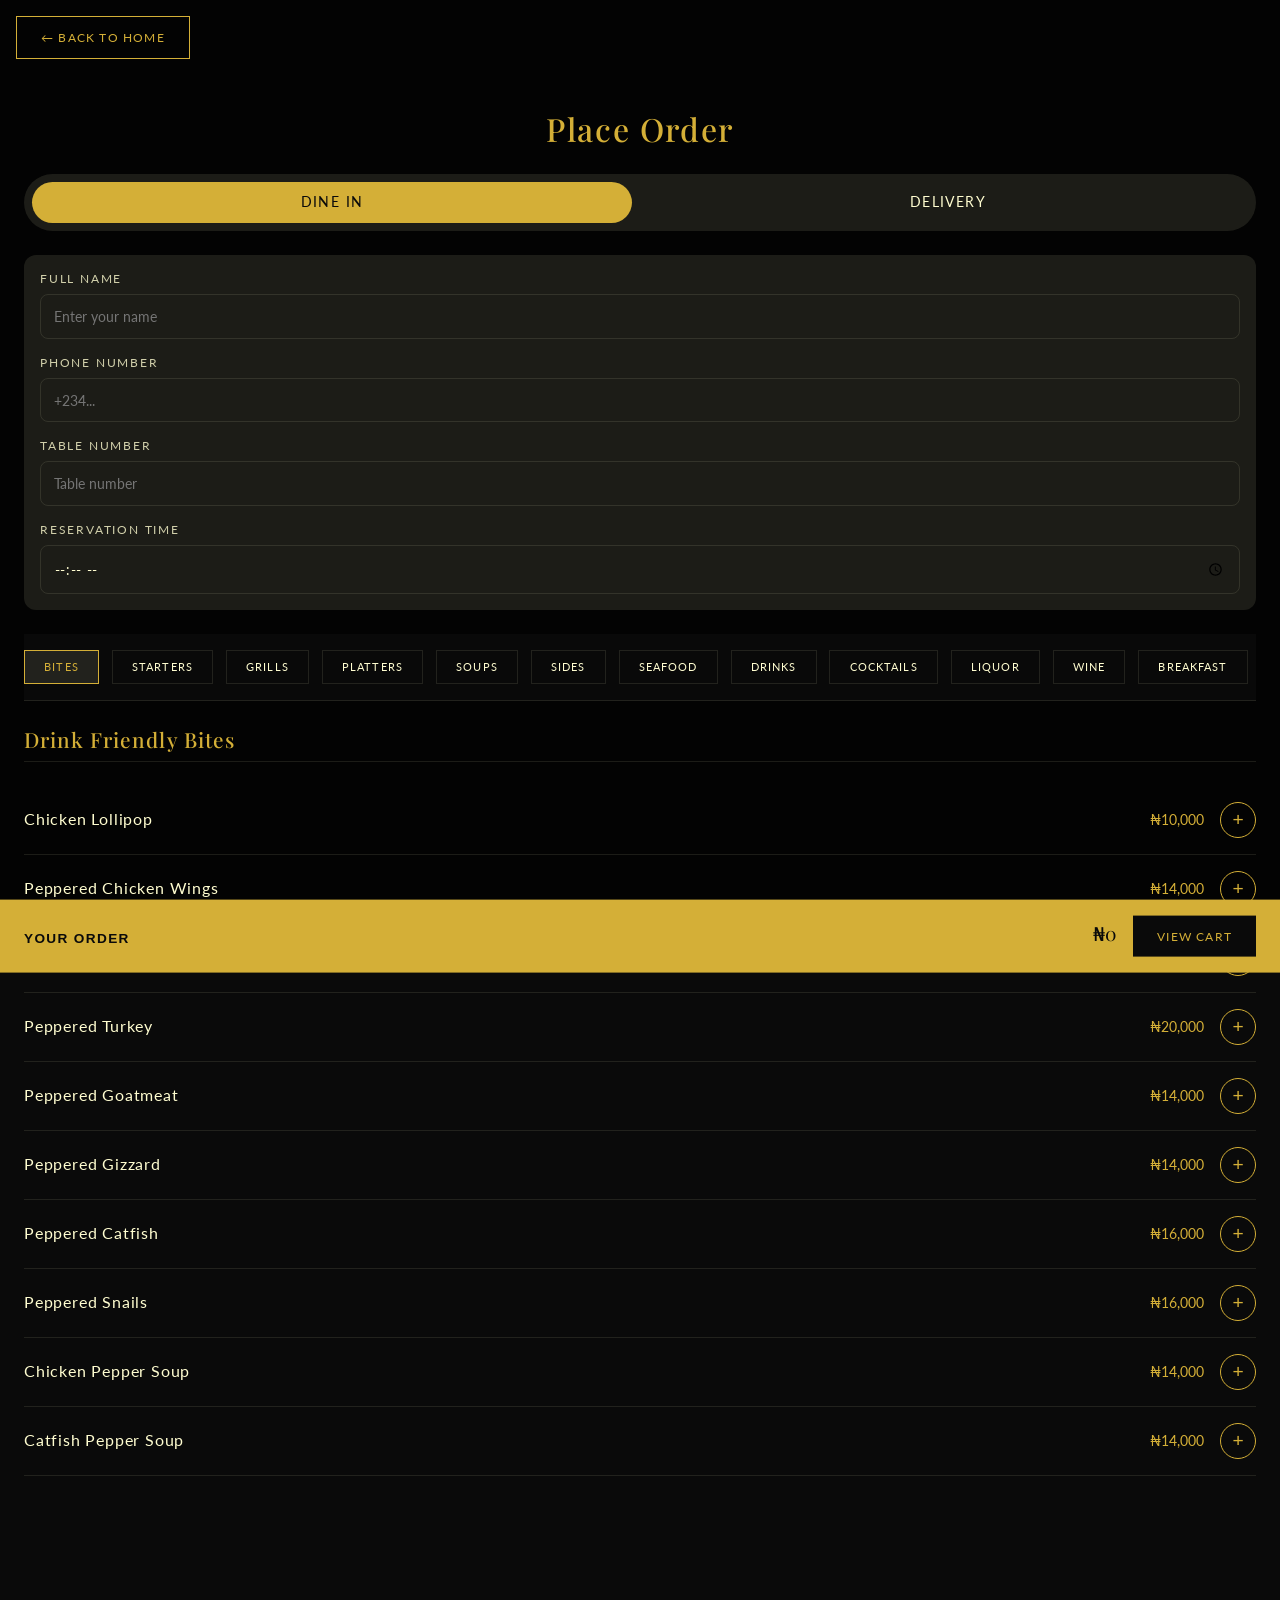
==== commit a029d83d: "Create order.html" ====
--- a/order.html
+++ b/order.html
@@ -9,69 +9,18 @@
     <link href="https://fonts.googleapis.com/css2?family=Playfair+Display:wght@400;500;600;700&family=Lato:wght@300;400;700&display=swap" rel="stylesheet">
     <link rel="stylesheet" href="style.css">
     <style>
-        /* Additional cart item styles */
-        .cart-items-list {
-            max-height: 300px;
-            overflow-y: auto;
-            margin-bottom: 1rem;
-        }
-        .cart-item-row {
-            display: flex;
-            justify-content: space-between;
-            align-items: center;
-            padding: 0.8rem 0;
-            border-bottom: 1px solid var(--cream-transparent);
-            gap: 0.5rem;
-        }
-        .cart-item-name {
-            flex: 2;
-            font-size: 0.85rem;
-        }
-        .cart-item-price {
-            font-size: 0.85rem;
-            color: var(--gold);
-            white-space: nowrap;
-        }
-        .cart-item-qty {
-            display: flex;
-            align-items: center;
-            gap: 0.5rem;
-        }
-        .cart-qty-btn {
-            width: 28px;
-            height: 28px;
-            border-radius: 50%;
-            border: 1px solid var(--gold);
-            background: transparent;
-            color: var(--gold);
-            cursor: pointer;
-            font-size: 1rem;
-            display: flex;
-            align-items: center;
-            justify-content: center;
-        }
-        .cart-remove-btn {
-            background: transparent;
-            border: none;
-            color: #ff6b6b;
-            cursor: pointer;
-            font-size: 1rem;
-            padding: 0.2rem 0.5rem;
-        }
-        .cart-summary {
-            padding-top: 1rem;
-            border-top: 1px solid var(--gold);
-        }
-        .cart-summary-row {
-            display: flex;
-            justify-content: space-between;
-            margin-bottom: 0.5rem;
-        }
-        .cart-grand-total {
-            font-size: 1.2rem;
-            font-weight: bold;
-            color: var(--gold);
-        }
+        .cart-items-list { max-height: 300px; overflow-y: auto; margin-bottom: 1rem; }
+        .cart-item-row { display: flex; justify-content: space-between; align-items: center; padding: 0.8rem 0; border-bottom: 1px solid var(--cream-transparent); gap: 0.5rem; flex-wrap: wrap; }
+        .cart-item-name { flex: 2; font-size: 0.85rem; min-width: 120px; }
+        .cart-item-price { font-size: 0.85rem; color: var(--gold); white-space: nowrap; }
+        .cart-item-qty { display: flex; align-items: center; gap: 0.5rem; }
+        .cart-qty-btn { width: 28px; height: 28px; border-radius: 50%; border: 1px solid var(--gold); background: transparent; color: var(--gold); cursor: pointer; font-size: 1rem; display: flex; align-items: center; justify-content: center; }
+        .cart-remove-btn { background: transparent; border: none; color: #ff6b6b; cursor: pointer; font-size: 1rem; padding: 0.2rem 0.5rem; }
+        .cart-summary { padding-top: 1rem; border-top: 1px solid var(--gold); }
+        .cart-summary-row { display: flex; justify-content: space-between; margin-bottom: 0.5rem; }
+        .cart-grand-total { font-size: 1.2rem; font-weight: bold; color: var(--gold); }
+        #cart-display { display: none; margin-bottom: 1.5rem; }
+        #cart-display.show { display: block; }
     </style>
 </head>
 <body>
@@ -97,26 +46,26 @@
             <div id="dinein-form" class="order-form">
                 <div class="form-group"><label class="form-label">Full Name</label><input type="text" class="form-input" id="dinein-name" placeholder="Enter your name" required></div>
                 <div class="form-group"><label class="form-label">Phone Number</label><input type="tel" class="form-input" id="dinein-phone" placeholder="+234..." required></div>
-                <div class="form-group"><label class="form-label">Table Number</label><input type="text" class="form-input" id="dinein-table" placeholder="Table number (e.g., VIP-01)" required></div>
+                <div class="form-group"><label class="form-label">Table Number</label><input type="text" class="form-input" id="dinein-table" placeholder="Table number" required></div>
                 <div class="form-group"><label class="form-label">Reservation Time</label><input type="time" class="form-input" id="dinein-time" required></div>
             </div>
 
-            <!-- Delivery Form (hidden by default) -->
+            <!-- Delivery Form -->
             <div id="delivery-form" class="order-form" style="display: none;">
                 <div class="form-group"><label class="form-label">Full Name</label><input type="text" class="form-input" id="delivery-name" placeholder="Enter your name" required></div>
                 <div class="form-group"><label class="form-label">Phone Number</label><input type="tel" class="form-input" id="delivery-phone" placeholder="+234..." required></div>
                 <div class="form-group"><label class="form-label">Delivery Address</label><input type="text" class="form-input" id="delivery-address" placeholder="Full delivery address" required></div>
             </div>
 
-            <!-- Cart Display Section -->
-            <div id="cart-display" class="order-form" style="display: none;">
+            <!-- Cart Display -->
+            <div id="cart-display">
                 <h3 class="menu-category-title" style="font-size: 1.1rem;">Your Order</h3>
                 <div id="cart-items-list" class="cart-items-list"></div>
                 <div id="cart-summary" class="cart-summary"></div>
                 <button class="submit-btn" onclick="proceedToCheckout()">Proceed to Checkout →</button>
             </div>
 
-            <!-- Menu Categories Navigation -->
+            <!-- Menu Categories -->
             <div class="category-nav">
                 <button class="category-btn active" onclick="showCategory('bites')">Bites</button>
                 <button class="category-btn" onclick="showCategory('starters')">Starters</button>
@@ -150,19 +99,19 @@
             <!-- STARTERS -->
             <div id="starters" class="menu-section">
                 <h2 class="menu-category-title">Starters</h2>
-                <div class="menu-item"><div class="menu-item-info"><div class="menu-item-name">Shrimp or Chicken Spring Rolls</div></div><div class="menu-item-price">₦11,000</div><button class="add-btn" onclick="addToCart('Shrimp or Chicken Spring Rolls', 11000)">+</button></div>
+                <div class="menu-item"><div class="menu-item-info"><div class="menu-item-name">Shrimp or Chicken Spring Rolls</div></div><div class="menu-item-price">₦11,000</div><button class="add-btn" onclick="addToCart('Spring Rolls', 11000)">+</button></div>
                 <div class="menu-item"><div class="menu-item-info"><div class="menu-item-name">Chicken Croquet</div></div><div class="menu-item-price">₦11,000</div><button class="add-btn" onclick="addToCart('Chicken Croquet', 11000)">+</button></div>
                 <div class="menu-item"><div class="menu-item-info"><div class="menu-item-name">Chicken Popcorn</div></div><div class="menu-item-price">₦11,000</div><button class="add-btn" onclick="addToCart('Chicken Popcorn', 11000)">+</button></div>
                 <div class="menu-item"><div class="menu-item-info"><div class="menu-item-name">Firecracker Prawns</div></div><div class="menu-item-price">₦18,000</div><button class="add-btn" onclick="addToCart('Firecracker Prawns', 18000)">+</button></div>
-                <div class="menu-item"><div class="menu-item-info"><div class="menu-item-name">Asun (Spicy Smoked Goatmeat)</div></div><div class="menu-item-price">₦14,000</div><button class="add-btn" onclick="addToCart('Asun', 14000)">+</button></div>
+                <div class="menu-item"><div class="menu-item-info"><div class="menu-item-name">Asun</div></div><div class="menu-item-price">₦14,000</div><button class="add-btn" onclick="addToCart('Asun', 14000)">+</button></div>
             </div>
 
             <!-- GRILLS -->
             <div id="grills" class="menu-section">
                 <h2 class="menu-category-title">Grills</h2>
                 <div class="menu-item"><div class="menu-item-info"><div class="menu-item-name">Grilled Rabbit</div></div><div class="menu-item-price">₦25,000</div><button class="add-btn" onclick="addToCart('Grilled Rabbit', 25000)">+</button></div>
-                <div class="menu-item"><div class="menu-item-info"><div class="menu-item-name">Grilled Chicken in Barbecue Sauce</div></div><div class="menu-item-price">₦14,000</div><button class="add-btn" onclick="addToCart('Grilled Chicken in Barbecue Sauce', 14000)">+</button></div>
-                <div class="menu-item"><div class="menu-item-info"><div class="menu-item-name">BA Grilled Jumbo Prawns</div></div><div class="menu-item-price">₦30,000</div><button class="add-btn" onclick="addToCart('BA Grilled Jumbo Prawns', 30000)">+</button></div>
+                <div class="menu-item"><div class="menu-item-info"><div class="menu-item-name">Grilled Chicken BBQ</div></div><div class="menu-item-price">₦14,000</div><button class="add-btn" onclick="addToCart('Grilled Chicken BBQ', 14000)">+</button></div>
+                <div class="menu-item"><div class="menu-item-info"><div class="menu-item-name">BA Grilled Jumbo Prawns</div></div><div class="menu-item-price">₦30,000</div><button class="add-btn" onclick="addToCart('BA Jumbo Prawns', 30000)">+</button></div>
                 <div class="menu-item"><div class="menu-item-info"><div class="menu-item-name">Grilled Lobster</div></div><div class="menu-item-price">₦35,000</div><button class="add-btn" onclick="addToCart('Grilled Lobster', 35000)">+</button></div>
                 <div class="menu-item"><div class="menu-item-info"><div class="menu-item-name">Barbecue Catfish</div></div><div class="menu-item-price">₦25,000</div><button class="add-btn" onclick="addToCart('Barbecue Catfish', 25000)">+</button></div>
                 <div class="menu-item"><div class="menu-item-info"><div class="menu-item-name">Barbecue Croaker Fish</div></div><div class="menu-item-price">₦30,000</div><button class="add-btn" onclick="addToCart('Barbecue Croaker Fish', 30000)">+</button></div>
@@ -172,7 +121,7 @@
             <div id="platters" class="menu-section">
                 <h2 class="menu-category-title">Platters</h2>
                 <div class="menu-item"><div class="menu-item-info"><div class="menu-item-name">BA Platter</div><div class="menu-item-desc">Grilled Rabbit, Catfish, Chicken, Peppered Snails, Peppered Mutton, Prawns, BA Rice, Yam Fries</div></div><div class="menu-item-price">₦85,000</div><button class="add-btn" onclick="addToCart('BA Platter', 85000)">+</button></div>
-                <div class="menu-item"><div class="menu-item-info"><div class="menu-item-name">Odogwu Platter</div><div class="menu-item-desc">Peppered Chicken Wings, Gizzard, Turkey, Croaker Fish, Roast Plantain (Bole), Yam Fries</div></div><div class="menu-item-price">₦70,000</div><button class="add-btn" onclick="addToCart('Odogwu Platter', 70000)">+</button></div>
+                <div class="menu-item"><div class="menu-item-info"><div class="menu-item-name">Odogwu Platter</div><div class="menu-item-desc">Peppered Chicken Wings, Gizzard, Turkey, Croaker Fish, Roast Plantain, Yam Fries</div></div><div class="menu-item-price">₦70,000</div><button class="add-btn" onclick="addToCart('Odogwu Platter', 70000)">+</button></div>
                 <div class="menu-item"><div class="menu-item-info"><div class="menu-item-name">Smoky Platter</div><div class="menu-item-desc">Grilled Chicken Laps, Catfish, Asun, Jollof Rice, Yam Fries</div></div><div class="menu-item-price">₦50,000</div><button class="add-btn" onclick="addToCart('Smoky Platter', 50000)">+</button></div>
                 <div class="menu-item"><div class="menu-item-info"><div class="menu-item-name">Quickie Platter</div><div class="menu-item-desc">Peppered Chicken Wings, Chicken Drumstick, Chicken Spring Rolls</div></div><div class="menu-item-price">₦30,000</div><button class="add-btn" onclick="addToCart('Quickie Platter', 30000)">+</button></div>
             </div>
@@ -180,11 +129,11 @@
             <!-- SOUPS -->
             <div id="soups" class="menu-section">
                 <h2 class="menu-category-title">Nigerian Soups</h2>
-                <div class="menu-item"><div class="menu-item-info"><div class="menu-item-name">Blarark Fisherman Soup</div><div class="menu-item-desc">Snail, Prawns, Shrimps, Periwinkles, Wheels</div></div><div class="menu-item-price">₦20,000</div><button class="add-btn" onclick="addToCart('Blarark Fisherman Soup', 20000)">+</button></div>
+                <div class="menu-item"><div class="menu-item-info"><div class="menu-item-name">Blarark Fisherman Soup</div><div class="menu-item-desc">Snail, Prawns, Shrimps, Periwinkles, Wheels</div></div><div class="menu-item-price">₦20,000</div><button class="add-btn" onclick="addToCart('Fisherman Soup', 20000)">+</button></div>
                 <div class="menu-item"><div class="menu-item-info"><div class="menu-item-name">Banga Soup</div></div><div class="menu-item-price">₦15,000</div><button class="add-btn" onclick="addToCart('Banga Soup', 15000)">+</button></div>
-                <div class="menu-item"><div class="menu-item-info"><div class="menu-item-name">Seafood Banga Soup</div><div class="menu-item-desc">Snail, Prawns, Shrimps, Periwinkles</div></div><div class="menu-item-price">₦20,000</div><button class="add-btn" onclick="addToCart('Seafood Banga Soup', 20000)">+</button></div>
+                <div class="menu-item"><div class="menu-item-info"><div class="menu-item-name">Seafood Banga Soup</div></div><div class="menu-item-price">₦20,000</div><button class="add-btn" onclick="addToCart('Seafood Banga Soup', 20000)">+</button></div>
                 <div class="menu-item"><div class="menu-item-info"><div class="menu-item-name">Okro Soup</div></div><div class="menu-item-price">₦15,000</div><button class="add-btn" onclick="addToCart('Okro Soup', 15000)">+</button></div>
-                <div class="menu-item"><div class="menu-item-info"><div class="menu-item-name">Seafood Okro Soup</div><div class="menu-item-desc">Snail, Prawns, Shrimps, Periwinkles</div></div><div class="menu-item-price">₦20,000</div><button class="add-btn" onclick="addToCart('Seafood Okro Soup', 20000)">+</button></div>
+                <div class="menu-item"><div class="menu-item-info"><div class="menu-item-name">Seafood Okro Soup</div></div><div class="menu-item-price">₦20,000</div><button class="add-btn" onclick="addToCart('Seafood Okro Soup', 20000)">+</button></div>
                 <div class="menu-item"><div class="menu-item-info"><div class="menu-item-name">Afang Soup</div></div><div class="menu-item-price">₦15,000</div><button class="add-btn" onclick="addToCart('Afang Soup', 15000)">+</button></div>
                 <div class="menu-item"><div class="menu-item-info"><div class="menu-item-name">Edikan Ikong Soup</div></div><div class="menu-item-price">₦15,000</div><button class="add-btn" onclick="addToCart('Edikan Ikong Soup', 15000)">+</button></div>
             </div>
@@ -194,8 +143,8 @@
                 <h2 class="menu-category-title">Sides</h2>
                 <div class="menu-item"><div class="menu-item-info"><div class="menu-item-name">White Rice</div></div><div class="menu-item-price">₦3,000</div><button class="add-btn" onclick="addToCart('White Rice', 3000)">+</button></div>
                 <div class="menu-item"><div class="menu-item-info"><div class="menu-item-name">Jollof Rice</div></div><div class="menu-item-price">₦3,000</div><button class="add-btn" onclick="addToCart('Jollof Rice', 3000)">+</button></div>
-                <div class="menu-item"><div class="menu-item-info"><div class="menu-item-name">BA Special Rice</div><div class="menu-item-desc">Stir fry chicken bits, vegetables</div></div><div class="menu-item-price">₦5,000</div><button class="add-btn" onclick="addToCart('BA Special Rice', 5000)">+</button></div>
-                <div class="menu-item"><div class="menu-item-info"><div class="menu-item-name">Irish Potato Fries</div></div><div class="menu-item-price">₦3,000</div><button class="add-btn" onclick="addToCart('Irish Potato Fries', 3000)">+</button></div>
+                <div class="menu-item"><div class="menu-item-info"><div class="menu-item-name">BA Special Rice</div></div><div class="menu-item-price">₦5,000</div><button class="add-btn" onclick="addToCart('BA Special Rice', 5000)">+</button></div>
+                <div class="menu-item"><div class="menu-item-info"><div class="menu-item-name">Irish Potato Fries</div></div><div class="menu-item-price">₦3,000</div><button class="add-btn" onclick="addToCart('Irish Fries', 3000)">+</button></div>
                 <div class="menu-item"><div class="menu-item-info"><div class="menu-item-name">Sweet Potato Fries</div></div><div class="menu-item-price">₦3,000</div><button class="add-btn" onclick="addToCart('Sweet Potato Fries', 3000)">+</button></div>
                 <div class="menu-item"><div class="menu-item-info"><div class="menu-item-name">Yam Fries</div></div><div class="menu-item-price">₦3,000</div><button class="add-btn" onclick="addToCart('Yam Fries', 3000)">+</button></div>
             </div>
@@ -205,20 +154,20 @@
                 <h2 class="menu-category-title">Seafood Boil</h2>
                 <div class="menu-item"><div class="menu-item-info"><div class="menu-item-name">Small (2 persons)</div></div><div class="menu-item-price">₦35,000</div><button class="add-btn" onclick="addToCart('Seafood Boil Small', 35000)">+</button></div>
                 <div class="menu-item"><div class="menu-item-info"><div class="menu-item-name">Medium (3-4 persons)</div></div><div class="menu-item-price">₦50,000</div><button class="add-btn" onclick="addToCart('Seafood Boil Medium', 50000)">+</button></div>
-                <div class="menu-item"><div class="menu-item-info"><div class="menu-item-name">Large - Noah's Ark (4-6 persons)</div></div><div class="menu-item-price">₦65,000</div><button class="add-btn" onclick="addToCart('Seafood Boil Large', 65000)">+</button></div>
-                <div class="menu-item"><div class="menu-item-info"><div class="menu-item-name">Extra Large (5-8 persons)</div></div><div class="menu-item-price">₦120,000</div><button class="add-btn" onclick="addToCart('Seafood Boil Extra Large', 120000)">+</button></div>
+                <div class="menu-item"><div class="menu-item-info"><div class="menu-item-name">Large - Noah's Ark</div></div><div class="menu-item-price">₦65,000</div><button class="add-btn" onclick="addToCart('Seafood Boil Large', 65000)">+</button></div>
+                <div class="menu-item"><div class="menu-item-info"><div class="menu-item-name">Extra Large (5-8 persons)</div></div><div class="menu-item-price">₦120,000</div><button class="add-btn" onclick="addToCart('Seafood Boil XL', 120000)">+</button></div>
             </div>
 
             <!-- DRINKS -->
             <div id="drinks" class="menu-section">
                 <h2 class="menu-category-title">Drinks</h2>
                 <div class="menu-item"><div class="menu-item-info"><div class="menu-item-name">Water</div></div><div class="menu-item-price">₦1,000</div><button class="add-btn" onclick="addToCart('Water', 1000)">+</button></div>
-                <div class="menu-item"><div class="menu-item-info"><div class="menu-item-name">Coke, Fanta, Sprite, Tonic, Bitter Lemon</div></div><div class="menu-item-price">₦2,000</div><button class="add-btn" onclick="addToCart('Soft Drink', 2000)">+</button></div>
+                <div class="menu-item"><div class="menu-item-info"><div class="menu-item-name">Soft Drink</div></div><div class="menu-item-price">₦2,000</div><button class="add-btn" onclick="addToCart('Soft Drink', 2000)">+</button></div>
                 <div class="menu-item"><div class="menu-item-info"><div class="menu-item-name">Malt Drink</div></div><div class="menu-item-price">₦3,000</div><button class="add-btn" onclick="addToCart('Malt Drink', 3000)">+</button></div>
-                <div class="menu-item"><div class="menu-item-info"><div class="menu-item-name">Pack Fruit Juice (Orange, Pineapple, Apple)</div></div><div class="menu-item-price">₦6,000</div><button class="add-btn" onclick="addToCart('Pack Fruit Juice', 6000)">+</button></div>
-                <div class="menu-item"><div class="menu-item-info"><div class="menu-item-name">Freshly Squeezed Fruit Juice</div></div><div class="menu-item-price">₦4,000</div><button class="add-btn" onclick="addToCart('Freshly Squeezed Fruit Juice', 4000)">+</button></div>
+                <div class="menu-item"><div class="menu-item-info"><div class="menu-item-name">Pack Fruit Juice</div></div><div class="menu-item-price">₦6,000</div><button class="add-btn" onclick="addToCart('Pack Fruit Juice', 6000)">+</button></div>
+                <div class="menu-item"><div class="menu-item-info"><div class="menu-item-name">Fresh Juice</div></div><div class="menu-item-price">₦4,000</div><button class="add-btn" onclick="addToCart('Fresh Juice', 4000)">+</button></div>
                 <div class="menu-item"><div class="menu-item-info"><div class="menu-item-name">Energy Drink</div></div><div class="menu-item-price">₦3,000</div><button class="add-btn" onclick="addToCart('Energy Drink', 3000)">+</button></div>
-                <div class="menu-item"><div class="menu-item-info"><div class="menu-item-name">Your choice of any beer</div></div><div class="menu-item-price">₦3,000</div><button class="add-btn" onclick="addToCart('Beer', 3000)">+</button></div>
+                <div class="menu-item"><div class="menu-item-info"><div class="menu-item-name">Beer</div></div><div class="menu-item-price">₦3,000</div><button class="add-btn" onclick="addToCart('Beer', 3000)">+</button></div>
                 <div class="menu-item"><div class="menu-item-info"><div class="menu-item-name">Palmwine Cup</div></div><div class="menu-item-price">₦3,000</div><button class="add-btn" onclick="addToCart('Palmwine Cup', 3000)">+</button></div>
                 <div class="menu-item"><div class="menu-item-info"><div class="menu-item-name">Palmwine Jug</div></div><div class="menu-item-price">₦10,000</div><button class="add-btn" onclick="addToCart('Palmwine Jug', 10000)">+</button></div>
             </div>
@@ -226,12 +175,12 @@
             <!-- COCKTAILS -->
             <div id="cocktails" class="menu-section">
                 <h2 class="menu-category-title">Cocktails</h2>
-                <div class="menu-item"><div class="menu-item-info"><div class="menu-item-name">Blue Hawaiian</div><div class="menu-item-desc">Rum, Coconut, Pineapple, Blue Curaçao</div></div><div class="menu-item-price">₦8,500</div><button class="add-btn" onclick="addToCart('Blue Hawaiian', 8500)">+</button></div>
-                <div class="menu-item"><div class="menu-item-info"><div class="menu-item-name">Bounty Hunter</div><div class="menu-item-desc">Rum mix, Grenadine, Seltzer</div></div><div class="menu-item-price">₦8,500</div><button class="add-btn" onclick="addToCart('Bounty Hunter', 8500)">+</button></div>
-                <div class="menu-item"><div class="menu-item-info"><div class="menu-item-name">Blarark Zombie</div><div class="menu-item-desc">Rum mix, Fruit Mix, Lemon mix, Bitters</div></div><div class="menu-item-price">₦10,000</div><button class="add-btn" onclick="addToCart('Blarark Zombie', 10000)">+</button></div>
-                <div class="menu-item"><div class="menu-item-info"><div class="menu-item-name">Sweet Sensation</div><div class="menu-item-desc">Palmwine, Fruit juice, Fruit Syrup</div></div><div class="menu-item-price">₦8,500</div><button class="add-btn" onclick="addToCart('Sweet Sensation', 8500)">+</button></div>
-                <div class="menu-item"><div class="menu-item-info"><div class="menu-item-name">Bloody Ark</div><div class="menu-item-desc">Tomato juice, Vodka with Chicken Slider, Prawns & Bacon</div></div><div class="menu-item-price">₦22,000</div><button class="add-btn" onclick="addToCart('Bloody Ark', 22000)">+</button></div>
-                <div class="menu-item"><div class="menu-item-info"><div class="menu-item-name">Grand Master</div><div class="menu-item-desc">Stout based Cocktail with Beef Slider, Prawns & Bacon</div></div><div class="menu-item-price">₦22,000</div><button class="add-btn" onclick="addToCart('Grand Master', 22000)">+</button></div>
+                <div class="menu-item"><div class="menu-item-info"><div class="menu-item-name">Blue Hawaiian</div></div><div class="menu-item-price">₦8,500</div><button class="add-btn" onclick="addToCart('Blue Hawaiian', 8500)">+</button></div>
+                <div class="menu-item"><div class="menu-item-info"><div class="menu-item-name">Bounty Hunter</div></div><div class="menu-item-price">₦8,500</div><button class="add-btn" onclick="addToCart('Bounty Hunter', 8500)">+</button></div>
+                <div class="menu-item"><div class="menu-item-info"><div class="menu-item-name">Blarark Zombie</div></div><div class="menu-item-price">₦10,000</div><button class="add-btn" onclick="addToCart('Blarark Zombie', 10000)">+</button></div>
+                <div class="menu-item"><div class="menu-item-info"><div class="menu-item-name">Sweet Sensation</div></div><div class="menu-item-price">₦8,500</div><button class="add-btn" onclick="addToCart('Sweet Sensation', 8500)">+</button></div>
+                <div class="menu-item"><div class="menu-item-info"><div class="menu-item-name">Bloody Ark</div></div><div class="menu-item-price">₦22,000</div><button class="add-btn" onclick="addToCart('Bloody Ark', 22000)">+</button></div>
+                <div class="menu-item"><div class="menu-item-info"><div class="menu-item-name">Grand Master</div></div><div class="menu-item-price">₦22,000</div><button class="add-btn" onclick="addToCart('Grand Master', 22000)">+</button></div>
             </div>
 
             <!-- LIQUOR -->
@@ -239,62 +188,44 @@
                 <h2 class="menu-category-title">Liquor</h2>
                 <div class="menu-item"><div class="menu-item-info"><div class="menu-item-name">Hennessey VS</div></div><div class="menu-item-price">₦120,000</div><button class="add-btn" onclick="addToCart('Hennessey VS', 120000)">+</button></div>
                 <div class="menu-item"><div class="menu-item-info"><div class="menu-item-name">Hennessey VSOP</div></div><div class="menu-item-price">₦200,000</div><button class="add-btn" onclick="addToCart('Hennessey VSOP', 200000)">+</button></div>
-                <div class="menu-item"><div class="menu-item-info"><div class="menu-item-name">Hennessey XO</div></div><div class="menu-item-price">₦650,000</div><button class="add-btn" onclick="addToCart('Hennessey XO', 650000)">+</button></div>
                 <div class="menu-item"><div class="menu-item-info"><div class="menu-item-name">Jack Daniels</div></div><div class="menu-item-price">₦50,000</div><button class="add-btn" onclick="addToCart('Jack Daniels', 50000)">+</button></div>
                 <div class="menu-item"><div class="menu-item-info"><div class="menu-item-name">JW Red Label</div></div><div class="menu-item-price">₦60,000</div><button class="add-btn" onclick="addToCart('JW Red Label', 60000)">+</button></div>
                 <div class="menu-item"><div class="menu-item-info"><div class="menu-item-name">JW Black Label</div></div><div class="menu-item-price">₦100,000</div><button class="add-btn" onclick="addToCart('JW Black Label', 100000)">+</button></div>
                 <div class="menu-item"><div class="menu-item-info"><div class="menu-item-name">Jameson Green</div></div><div class="menu-item-price">₦60,000</div><button class="add-btn" onclick="addToCart('Jameson Green', 60000)">+</button></div>
                 <div class="menu-item"><div class="menu-item-info"><div class="menu-item-name">Jameson Black</div></div><div class="menu-item-price">₦100,000</div><button class="add-btn" onclick="addToCart('Jameson Black', 100000)">+</button></div>
                 <div class="menu-item"><div class="menu-item-info"><div class="menu-item-name">Glenfiddich 12</div></div><div class="menu-item-price">₦140,000</div><button class="add-btn" onclick="addToCart('Glenfiddich 12', 140000)">+</button></div>
-                <div class="menu-item"><div class="menu-item-info"><div class="menu-item-name">Glenfiddich 15</div></div><div class="menu-item-price">₦180,000</div><button class="add-btn" onclick="addToCart('Glenfiddich 15', 180000)">+</button></div>
                 <div class="menu-item"><div class="menu-item-info"><div class="menu-item-name">Macallan 12</div></div><div class="menu-item-price">₦200,000</div><button class="add-btn" onclick="addToCart('Macallan 12', 200000)">+</button></div>
-                <div class="menu-item"><div class="menu-item-info"><div class="menu-item-name">Bacardi White Rum</div></div><div class="menu-item-price">₦140,000</div><button class="add-btn" onclick="addToCart('Bacardi White Rum', 140000)">+</button></div>
-                <div class="menu-item"><div class="menu-item-info"><div class="menu-item-name">Pedros Ogogoro Classic</div></div><div class="menu-item-price">₦60,000</div><button class="add-btn" onclick="addToCart('Pedros Ogogoro Classic', 60000)">+</button></div>
-                <div class="menu-item"><div class="menu-item-info"><div class="menu-item-name">Pedros Ogogoro Red</div></div><div class="menu-item-price">₦100,000</div><button class="add-btn" onclick="addToCart('Pedros Ogogoro Red', 100000)">+</button></div>
             </div>
 
             <!-- WINE -->
             <div id="wine" class="menu-section">
                 <h2 class="menu-category-title">Wines & Champagne</h2>
-                <div class="menu-item"><div class="menu-item-info"><div class="menu-item-name">Lamothe Parrot Red Wine</div></div><div class="menu-item-price">₦16,000</div><button class="add-btn" onclick="addToCart('Lamothe Parrot Red Wine', 16000)">+</button></div>
+                <div class="menu-item"><div class="menu-item-info"><div class="menu-item-name">Lamothe Parrot Red Wine</div></div><div class="menu-item-price">₦16,000</div><button class="add-btn" onclick="addToCart('Lamothe Parrot', 16000)">+</button></div>
                 <div class="menu-item"><div class="menu-item-info"><div class="menu-item-name">Mouton Cadet</div></div><div class="menu-item-price">₦30,000</div><button class="add-btn" onclick="addToCart('Mouton Cadet', 30000)">+</button></div>
-                <div class="menu-item"><div class="menu-item-info"><div class="menu-item-name">Escudo Rojo</div></div><div class="menu-item-price">₦45,000</div><button class="add-btn" onclick="addToCart('Escudo Rojo', 45000)">+</button></div>
-                <div class="menu-item"><div class="menu-item-info"><div class="menu-item-name">Alba Sweet Red Wine</div></div><div class="menu-item-price">₦20,000</div><button class="add-btn" onclick="addToCart('Alba Sweet Red Wine', 20000)">+</button></div>
-                <div class="menu-item"><div class="menu-item-info"><div class="menu-item-name">Alba Semi Sweet Red Wine</div></div><div class="menu-item-price">₦20,000</div><button class="add-btn" onclick="addToCart('Alba Semi Sweet Red Wine', 20000)">+</button></div>
-                <div class="menu-item"><div class="menu-item-info"><div class="menu-item-name">Cote des roses</div></div><div class="menu-item-price">₦20,000</div><button class="add-btn" onclick="addToCart('Cote des roses', 20000)">+</button></div>
-                <div class="menu-item"><div class="menu-item-info"><div class="menu-item-name">Declan White Wine</div></div><div class="menu-item-price">₦16,000</div><button class="add-btn" onclick="addToCart('Declan White Wine', 16000)">+</button></div>
-                <div class="menu-item"><div class="menu-item-info"><div class="menu-item-name">Martinelli Fruit Wine</div></div><div class="menu-item-price">₦15,000</div><button class="add-btn" onclick="addToCart('Martinelli Fruit Wine', 15000)">+</button></div>
-                <div class="menu-item"><div class="menu-item-info"><div class="menu-item-name">Chamdor Fruit Wine</div></div><div class="menu-item-price">₦12,500</div><button class="add-btn" onclick="addToCart('Chamdor Fruit Wine', 12500)">+</button></div>
                 <div class="menu-item"><div class="menu-item-info"><div class="menu-item-name">Moet Imperial Brut</div></div><div class="menu-item-price">₦250,000</div><button class="add-btn" onclick="addToCart('Moet Imperial Brut', 250000)">+</button></div>
-                <div class="menu-item"><div class="menu-item-info"><div class="menu-item-name">Moet Imperial Rose</div></div><div class="menu-item-price">₦250,000</div><button class="add-btn" onclick="addToCart('Moet Imperial Rose', 250000)">+</button></div>
-                <div class="menu-item"><div class="menu-item-info"><div class="menu-item-name">Dom Perignon Vintage Brut</div></div><div class="menu-item-price">₦950,000</div><button class="add-btn" onclick="addToCart('Dom Perignon Vintage Brut', 950000)">+</button></div>
+                <div class="menu-item"><div class="menu-item-info"><div class="menu-item-name">Dom Perignon</div></div><div class="menu-item-price">₦950,000</div><button class="add-btn" onclick="addToCart('Dom Perignon', 950000)">+</button></div>
             </div>
 
             <!-- BREAKFAST -->
             <div id="breakfast" class="menu-section">
                 <h2 class="menu-category-title">Breakfast</h2>
-                <div class="menu-item"><div class="menu-item-info"><div class="menu-item-name">BA Champions Breakfast</div><div class="menu-item-desc">2 eggs, 2 sausages, 2 streaks of Bacon, Baked beans, Mushroom, 2 pcs of Toast bread, Fried Irish Potato, choice of Orange Juice or Coffee or Tea</div></div><div class="menu-item-price">₦18,000</div><button class="add-btn" onclick="addToCart('BA Champions Breakfast', 18000)">+</button></div>
-                <div class="menu-item"><div class="menu-item-info"><div class="menu-item-name">Nigerian Breakfast 1</div><div class="menu-item-desc">White Rice and Beans with dodo, choice of Beef, Assorted Meat or Chicken Stew</div></div><div class="menu-item-price">₦12,500</div><button class="add-btn" onclick="addToCart('Nigerian Breakfast 1', 12500)">+</button></div>
-                <div class="menu-item"><div class="menu-item-info"><div class="menu-item-name">Nigerian Breakfast 2</div><div class="menu-item-desc">Boiled Yam & Boiled Plantain with Ugu vegetable sauce, choice of Beef, Assorted Meat or Chicken</div></div><div class="menu-item-price">₦12,500</div><button class="add-btn" onclick="addToCart('Nigerian Breakfast 2', 12500)">+</button></div>
-                <div class="menu-item"><div class="menu-item-info"><div class="menu-item-name">Nigerian Breakfast 3</div><div class="menu-item-desc">2 wraps of Moi-moi OR 6 pieces of Akara served with Custard, Cream & Sugar</div></div><div class="menu-item-price">₦5,000</div><button class="add-btn" onclick="addToCart('Nigerian Breakfast 3', 5000)">+</button></div>
-                <div class="menu-item"><div class="menu-item-info"><div class="menu-item-name">Nigerian Breakfast 4</div><div class="menu-item-desc">Noodles & Vegetables Stirfry served with Omelette</div></div><div class="menu-item-price">₦5,000</div><button class="add-btn" onclick="addToCart('Nigerian Breakfast 4', 5000)">+</button></div>
-                <div class="menu-item"><div class="menu-item-info"><div class="menu-item-name">Coffee</div><div class="menu-item-desc">Plain, Americano, Latte, Espresso</div></div><div class="menu-item-price">₦3,000</div><button class="add-btn" onclick="addToCart('Coffee', 3000)">+</button></div>
-                <div class="menu-item"><div class="menu-item-info"><div class="menu-item-name">Iced Coffee</div></div><div class="menu-item-price">₦8,500</div><button class="add-btn" onclick="addToCart('Iced Coffee', 8500)">+</button></div>
-                <div class="menu-item"><div class="menu-item-info"><div class="menu-item-name">Tea</div><div class="menu-item-desc">Plain black, Flavoured, Green Tea</div></div><div class="menu-item-price">₦1,500</div><button class="add-btn" onclick="addToCart('Tea', 1500)">+</button></div>
-                <div class="menu-item"><div class="menu-item-info"><div class="menu-item-name">Fresh Lemon Tea</div></div><div class="menu-item-price">₦2,000</div><button class="add-btn" onclick="addToCart('Fresh Lemon Tea', 2000)">+</button></div>
-                <div class="menu-item"><div class="menu-item-info"><div class="menu-item-name">Mixed Herbal Tea</div><div class="menu-item-desc">Lemon, Mint & Cloves</div></div><div class="menu-item-price">₦3,000</div><button class="add-btn" onclick="addToCart('Mixed Herbal Tea', 3000)">+</button></div>
+                <div class="menu-item"><div class="menu-item-info"><div class="menu-item-name">BA Champions Breakfast</div><div class="menu-item-desc">2 eggs, sausages, bacon, baked beans, toast, fried potatoes, juice or coffee</div></div><div class="menu-item-price">₦18,000</div><button class="add-btn" onclick="addToCart('BA Champions Breakfast', 18000)">+</button></div>
+                <div class="menu-item"><div class="menu-item-info"><div class="menu-item-name">Nigerian Breakfast 1</div><div class="menu-item-desc">Rice and beans with dodo and stew</div></div><div class="menu-item-price">₦12,500</div><button class="add-btn" onclick="addToCart('Nigerian Breakfast 1', 12500)">+</button></div>
+                <div class="menu-item"><div class="menu-item-info"><div class="menu-item-name">Nigerian Breakfast 2</div><div class="menu-item-desc">Boiled yam and plantain with vegetable sauce</div></div><div class="menu-item-price">₦12,500</div><button class="add-btn" onclick="addToCart('Nigerian Breakfast 2', 12500)">+</button></div>
+                <div class="menu-item"><div class="menu-item-info"><div class="menu-item-name">Coffee</div></div><div class="menu-item-price">₦3,000</div><button class="add-btn" onclick="addToCart('Coffee', 3000)">+</button></div>
+                <div class="menu-item"><div class="menu-item-info"><div class="menu-item-name">Tea</div></div><div class="menu-item-price">₦1,500</div><button class="add-btn" onclick="addToCart('Tea', 1500)">+</button></div>
             </div>
         </div>
 
-        <!-- Bottom Cart Bar -->
+        <!-- Cart Bar -->
         <div id="cart-bar" class="cart-bar">
             <div><span class="cart-text">Your Order</span><span id="cart-count" class="cart-count"></span></div>
-            <div><span id="cart-total" class="cart-total">₦0</span><button class="checkout-btn" onclick="toggleCartDisplay()">View Cart</button></div>
+            <div><span id="cart-total" class="cart-total">₦0</span><button class="checkout-btn" onclick="toggleCart()">View Cart</button></div>
         </div>
     </div>
 
-    <script src="script.js"></script>
     <script>
+        // Cart State
         let cart = [];
         const WHATSAPP_NUMBER = '2349081560000';
 
@@ -314,7 +245,6 @@
             else cart.push({ name, price, quantity: 1 });
             saveCart();
             updateCartUI();
-            
             const btn = event.target;
             btn.style.background = '#D4AF37';
             btn.style.color = '#0a0a0a';
@@ -328,12 +258,13 @@
             const cartBar = document.getElementById('cart-bar');
             const cartTotal = document.getElementById('cart-total');
             const cartCount = document.getElementById('cart-count');
+            const cartDisplay = document.getElementById('cart-display');
             
             if (!cartBar) return;
             
             if (cart.length === 0) {
                 cartBar.classList.remove('show');
-                document.getElementById('cart-display').style.display = 'none';
+                if (cartDisplay) cartDisplay.classList.remove('show');
                 return;
             }
             
@@ -352,14 +283,14 @@
             const cartItemsList = document.getElementById('cart-items-list');
             const cartSummary = document.getElementById('cart-summary');
             
-            if (!cartDisplay) return;
+            if (!cartDisplay || !cartItemsList) return;
             
             if (cart.length === 0) {
-                cartDisplay.style.display = 'none';
+                cartDisplay.classList.remove('show');
                 return;
             }
             
-            cartDisplay.style.display = 'block';
+            cartDisplay.classList.add('show');
             
             let itemsHtml = '';
             let subtotal = 0;
@@ -392,9 +323,7 @@
         function updateQuantity(index, delta) {
             if (cart[index]) {
                 cart[index].quantity += delta;
-                if (cart[index].quantity <= 0) {
-                    cart.splice(index, 1);
-                }
+                if (cart[index].quantity <= 0) cart.splice(index, 1);
                 saveCart();
                 updateCartUI();
             }
@@ -406,18 +335,23 @@
             updateCartUI();
         }
 
-        function toggleCartDisplay() {
+        function toggleCart() {
             const cartDisplay = document.getElementById('cart-display');
             if (cartDisplay) {
-                if (cartDisplay.style.display === 'none' || !cartDisplay.style.display) {
+                if (cartDisplay.classList.contains('show')) {
+                    cartDisplay.classList.remove('show');
+                } else {
                     renderCartDisplay();
-                } else {
-                    cartDisplay.style.display = 'none';
                 }
             }
         }
 
         function proceedToCheckout() {
+            if (cart.length === 0) {
+                alert('Your cart is empty');
+                return;
+            }
+            
             const isDineIn = document.querySelector('.order-type-btn.active')?.innerText === 'Dine In';
             let message = 'Hello! I would like to place an order from Blarark VI:\n\n';
             let total = 0;
@@ -465,9 +399,12 @@
         }
 
         function showCategory(category) {
-            document.querySelectorAll('.category-btn').forEach(btn => btn.classList.remove('active'));
+            const btns = document.querySelectorAll('.category-btn');
+            btns.forEach(btn => btn.classList.remove('active'));
             event.target.classList.add('active');
-            document.querySelectorAll('.menu-section').forEach(section => section.classList.remove('active'));
+            
+            const sections = document.querySelectorAll('.menu-section');
+            sections.forEach(section => section.classList.remove('active'));
             document.getElementById(category).classList.add('active');
         }
 
